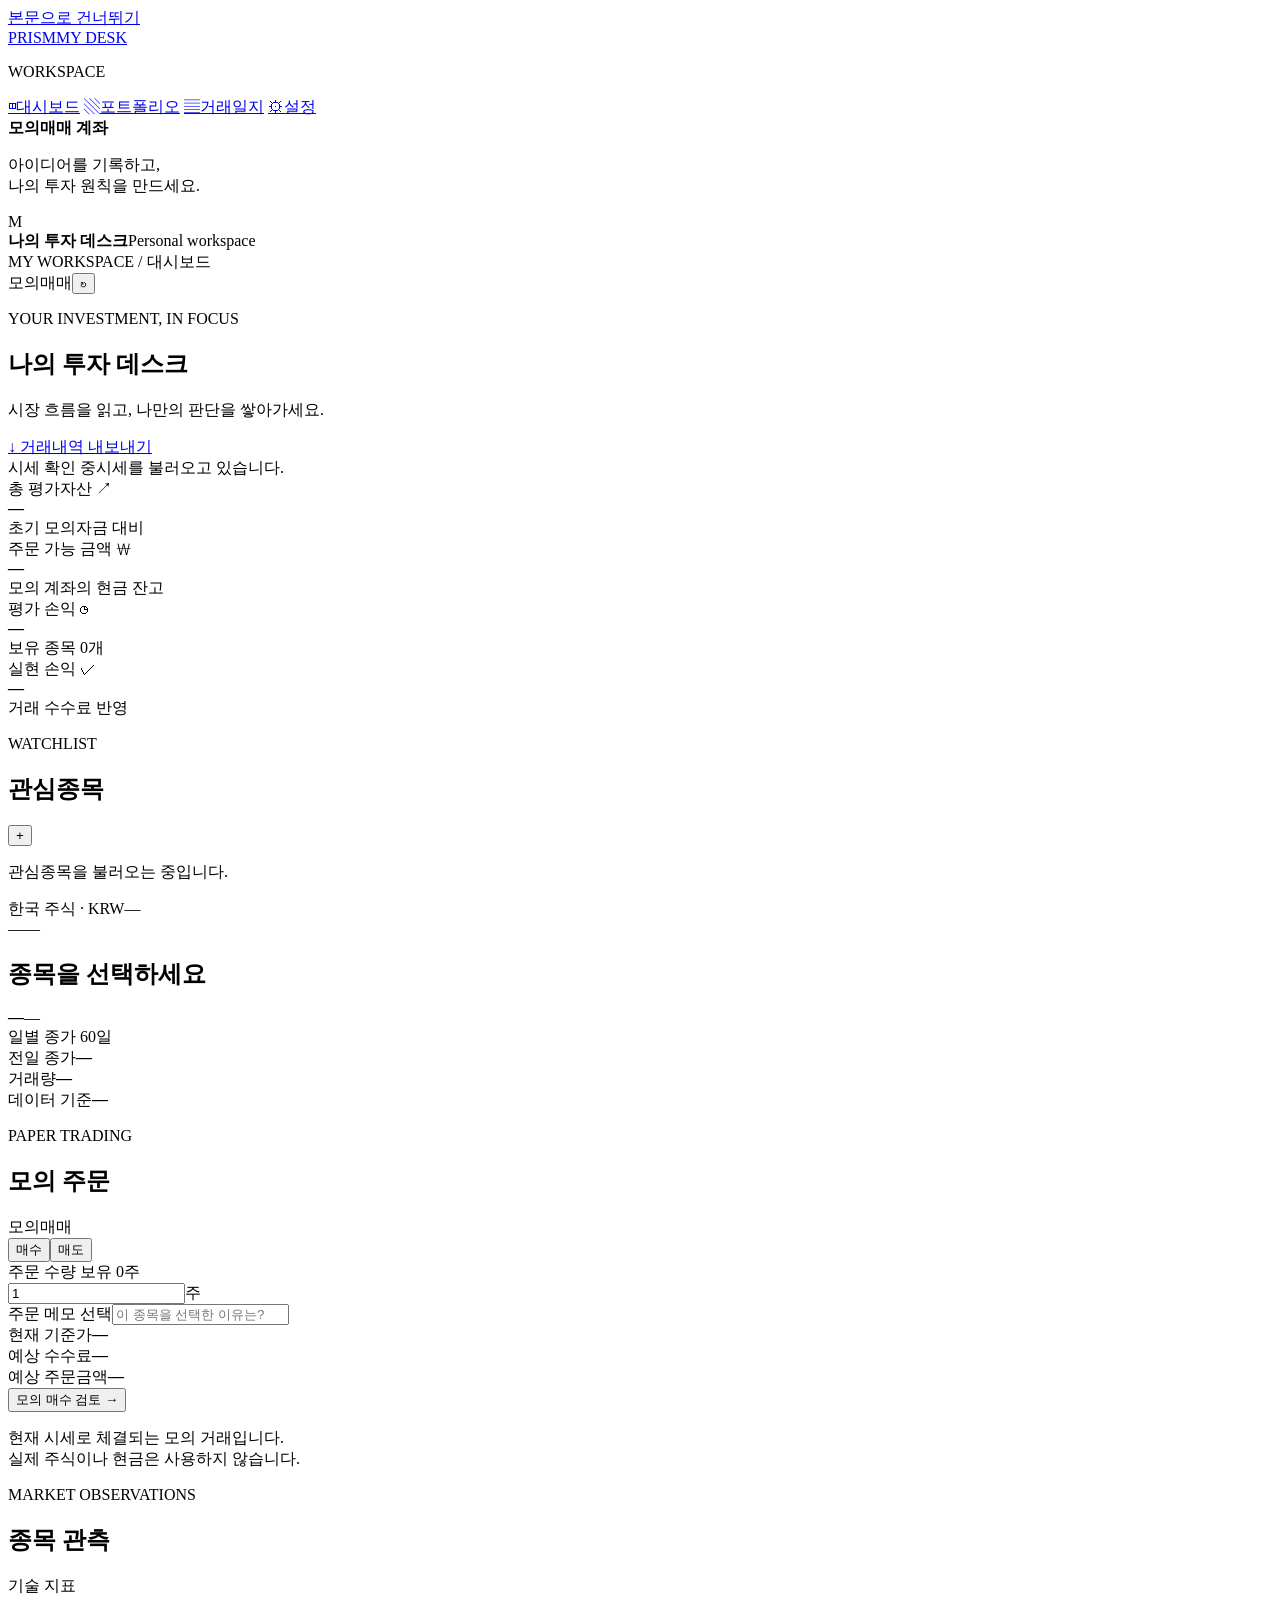
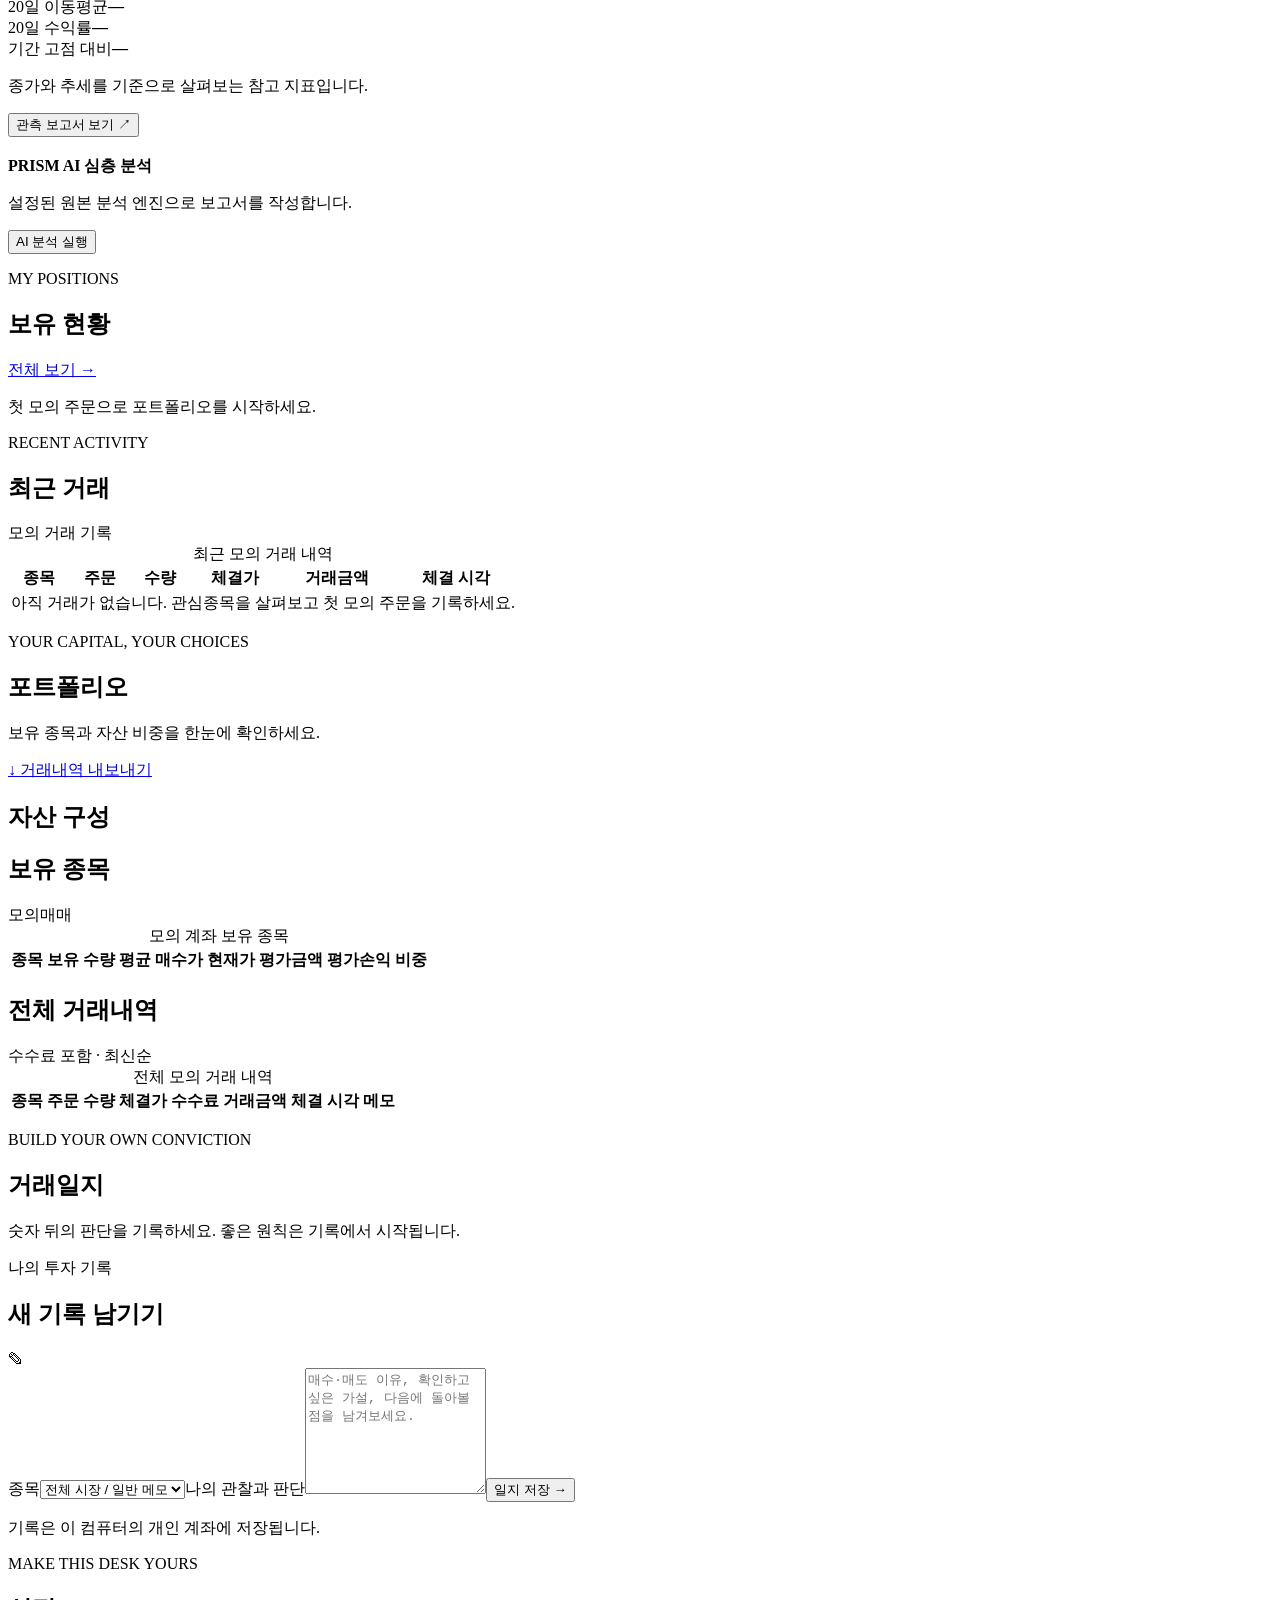
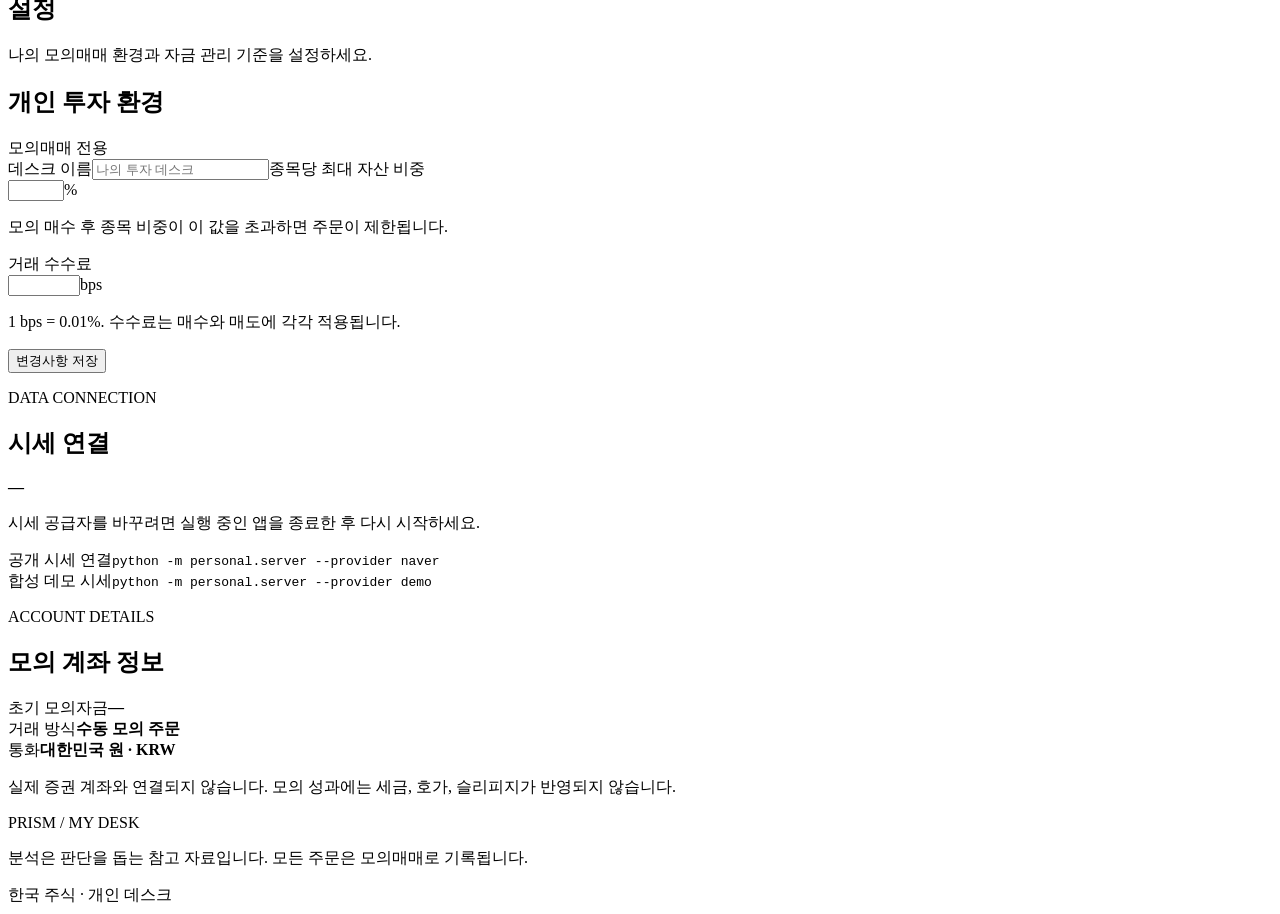
==== personal/static/index.html @ 1a034674 "feat: add personal Korean stock paper-trading desk" ====
<!doctype html>
<html lang="ko">
<head>
  <meta charset="utf-8">
  <meta name="viewport" content="width=device-width, initial-scale=1">
  <meta name="color-scheme" content="light">
  <meta name="theme-color" content="#171a31">
  <title>PRISM · 나의 투자 데스크</title>
  <link rel="stylesheet" href="/static/app.css">
  <script src="/static/app.js" defer></script>
</head>
<body>
  <a class="skip-link" href="#main">본문으로 건너뛰기</a>
  <aside class="sidebar">
    <a class="brand" href="#dashboard" aria-label="PRISM 나의 투자 데스크 홈">
      <span class="brand-mark" aria-hidden="true"><i></i><i></i><i></i></span>
      <span>PRISM<span class="brand-sub">MY DESK</span></span>
    </a>
    <p class="sidebar-label">WORKSPACE</p>
    <nav aria-label="주요 메뉴">
      <a class="nav-link active" href="#dashboard" data-view="dashboard"><span class="nav-icon" aria-hidden="true">◫</span>대시보드</a>
      <a class="nav-link" href="#portfolio" data-view="portfolio"><span class="nav-icon" aria-hidden="true">▧</span>포트폴리오</a>
      <a class="nav-link" href="#journal" data-view="journal"><span class="nav-icon" aria-hidden="true">▤</span>거래일지</a>
      <a class="nav-link" href="#settings" data-view="settings"><span class="nav-icon" aria-hidden="true">⚙</span>설정</a>
    </nav>
    <div class="sidebar-note"><span class="status-dot"></span><strong>모의매매 계좌</strong><p>아이디어를 기록하고,<br>나의 투자 원칙을 만드세요.</p></div>
    <div class="sidebar-footer"><span class="avatar" id="sidebar-avatar">M</span><div><strong id="sidebar-name">나의 투자 데스크</strong><span>Personal workspace</span></div></div>
  </aside>

  <main id="main" tabindex="-1">
    <header class="topbar"><div class="breadcrumb">MY WORKSPACE <span>/</span> <span id="view-label">대시보드</span></div><div class="topbar-right"><span class="paper-badge"><span class="status-dot"></span>모의매매</span><span id="today" class="today"></span><button class="icon-button" id="refresh-button" title="시세와 계좌 새로고침" aria-label="시세와 계좌 새로고침">↻</button></div></header>
    <div class="page-body">
      <div id="global-alert" class="alert hidden" role="alert"></div>
      <section id="view-dashboard" class="view">
        <div class="page-heading"><div><p class="eyebrow">YOUR INVESTMENT, IN FOCUS</p><h1 id="welcome">나의 투자 데스크</h1><p class="subtitle">시장 흐름을 읽고, 나만의 판단을 쌓아가세요.</p></div><a class="button secondary export-link" href="/api/export.csv"><span aria-hidden="true">↓</span> 거래내역 내보내기</a></div>
        <div class="source-banner"><div><span class="source-tag" id="source-tag">시세 확인 중</span><span id="source-description">시세를 불러오고 있습니다.</span></div><span id="last-updated"></span></div>
        <div class="stats-grid" id="stats-grid" aria-label="모의 계좌 현황">
          <article class="stat-card"><div class="stat-label">총 평가자산 <span aria-hidden="true">↗</span></div><strong id="stat-equity">—</strong><div class="stat-foot" id="stat-return">초기 모의자금 대비</div></article>
          <article class="stat-card"><div class="stat-label">주문 가능 금액 <span aria-hidden="true">₩</span></div><strong id="stat-cash">—</strong><div class="stat-foot">모의 계좌의 현금 잔고</div></article>
          <article class="stat-card"><div class="stat-label">평가 손익 <span aria-hidden="true">◷</span></div><strong id="stat-unrealized">—</strong><div class="stat-foot" id="stat-position-count">보유 종목 0개</div></article>
          <article class="stat-card"><div class="stat-label">실현 손익 <span aria-hidden="true">✓</span></div><strong id="stat-realized">—</strong><div class="stat-foot">거래 수수료 반영</div></article>
        </div>
        <div class="dashboard-grid">
          <section class="panel market-panel"><div class="panel-heading"><div><p class="eyebrow small">WATCHLIST</p><h2>관심종목</h2></div><button class="round-button" id="add-watch-button" aria-label="관심종목 추가">+</button></div><div id="watchlist" class="watchlist" aria-label="관심종목 목록"><p class="empty-text">관심종목을 불러오는 중입니다.</p></div><div class="panel-bottom"><span>한국 주식 · KRW</span><span id="watch-count">—</span></div></section>
          <section class="panel chart-panel"><div class="stock-heading"><div><div class="stock-meta"><span id="selected-symbol">—</span><span class="mini-badge" id="quote-source">—</span></div><h2 id="selected-name">종목을 선택하세요</h2><div class="stock-price"><strong id="selected-price">—</strong><span id="selected-change">—</span></div></div><div class="chart-period" aria-label="차트 기간">일별 종가 <span>60일</span></div></div><div class="chart-area" id="chart-area" aria-label="선택 종목의 일별 종가 차트"></div><div class="quote-facts"><div><span>전일 종가</span><strong id="quote-previous">—</strong></div><div><span>거래량</span><strong id="quote-volume">—</strong></div><div><span>데이터 기준</span><strong id="quote-time">—</strong></div></div></section>
          <section class="panel order-panel"><div class="panel-heading"><div><p class="eyebrow small">PAPER TRADING</p><h2>모의 주문</h2></div><span class="mini-badge purple">모의매매</span></div><div class="segmented" role="group" aria-label="모의 주문 종류"><button class="selected" type="button" data-side="buy" aria-pressed="true">매수</button><button type="button" data-side="sell" aria-pressed="false">매도</button></div><form id="order-form"><label class="field-label" for="order-quantity">주문 수량 <span id="held-quantity">보유 0주</span></label><div class="quantity-input"><input type="number" id="order-quantity" name="quantity" min="1" step="1" value="1" required inputmode="numeric"><span>주</span></div><label class="field-label" for="order-note">주문 메모 <span>선택</span></label><input class="text-input" type="text" id="order-note" maxlength="1000" placeholder="이 종목을 선택한 이유는?" autocomplete="off"><div class="order-estimate"><div><span>현재 기준가</span><strong id="order-price">—</strong></div><div><span>예상 수수료</span><strong id="order-fee">—</strong></div><div class="estimate-total"><span id="order-total-label">예상 주문금액</span><strong id="order-total">—</strong></div></div><button class="button primary wide" type="submit" id="order-button">모의 매수 검토 <span aria-hidden="true">→</span></button><p class="order-help" id="order-help">현재 시세로 체결되는 모의 거래입니다.<br>실제 주식이나 현금은 사용하지 않습니다.</p></form></section>
          <section class="panel insight-panel"><div class="panel-heading"><div><p class="eyebrow small">MARKET OBSERVATIONS</p><h2>종목 관측</h2></div><span class="text-tag">기술 지표</span></div><div class="metrics-grid" id="metrics-grid"><div><span>20일 이동평균</span><strong>—</strong></div><div><span>20일 수익률</span><strong>—</strong></div><div><span>기간 고점 대비</span><strong>—</strong></div></div><div class="insight-bottom"><p>종가와 추세를 기준으로 살펴보는 참고 지표입니다.</p><button class="text-button" id="analyze-button">관측 보고서 보기 <span aria-hidden="true">↗</span></button></div><div id="report-area" class="report-area hidden"><h3 id="report-title"></h3><p id="report-kind" class="muted"></p><div id="report-body" class="report-body"></div></div><div class="upstream-section hidden" id="upstream-section"><div><strong>PRISM AI 심층 분석</strong><p>설정된 원본 분석 엔진으로 보고서를 작성합니다.</p></div><button class="button secondary" id="prism-analysis-button">AI 분석 실행</button><p id="job-status" aria-live="polite"></p></div></section>
          <section class="panel mini-portfolio"><div class="panel-heading"><div><p class="eyebrow small">MY POSITIONS</p><h2>보유 현황</h2></div><a class="text-button" href="#portfolio">전체 보기 <span aria-hidden="true">→</span></a></div><div id="mini-positions" class="mini-positions"><p class="empty-text">첫 모의 주문으로 포트폴리오를 시작하세요.</p></div></section>
        </div>
        <section class="panel recent-panel"><div class="panel-heading"><div><p class="eyebrow small">RECENT ACTIVITY</p><h2>최근 거래</h2></div><span class="muted" id="recent-count">모의 거래 기록</span></div><div class="table-scroll"><table><caption class="sr-only">최근 모의 거래 내역</caption><thead><tr><th>종목</th><th>주문</th><th class="number">수량</th><th class="number">체결가</th><th class="number">거래금액</th><th>체결 시각</th></tr></thead><tbody id="recent-orders"><tr><td colspan="6" class="empty-cell">아직 거래가 없습니다. 관심종목을 살펴보고 첫 모의 주문을 기록하세요.</td></tr></tbody></table></div></section>
      </section>

      <section id="view-portfolio" class="view hidden"><div class="page-heading"><div><p class="eyebrow">YOUR CAPITAL, YOUR CHOICES</p><h1>포트폴리오</h1><p class="subtitle">보유 종목과 자산 비중을 한눈에 확인하세요.</p></div><a class="button secondary export-link" href="/api/export.csv">↓ 거래내역 내보내기</a></div><div class="portfolio-overview"><section class="panel allocation-panel"><h2>자산 구성</h2><div id="allocation-chart"></div><div class="allocation-legend" id="allocation-legend"></div></section><section class="panel holdings-panel"><div class="panel-heading"><h2>보유 종목</h2><span class="mini-badge purple">모의매매</span></div><div class="table-scroll"><table><caption class="sr-only">모의 계좌 보유 종목</caption><thead><tr><th>종목</th><th class="number">보유 수량</th><th class="number">평균 매수가</th><th class="number">현재가</th><th class="number">평가금액</th><th class="number">평가손익</th><th class="number">비중</th></tr></thead><tbody id="positions-table"></tbody></table></div></section></div><section class="panel"><div class="panel-heading"><h2>전체 거래내역</h2><span class="muted">수수료 포함 · 최신순</span></div><div class="table-scroll"><table><caption class="sr-only">전체 모의 거래 내역</caption><thead><tr><th>종목</th><th>주문</th><th class="number">수량</th><th class="number">체결가</th><th class="number">수수료</th><th class="number">거래금액</th><th>체결 시각</th><th>메모</th></tr></thead><tbody id="orders-table"></tbody></table></div></section></section>

      <section id="view-journal" class="view hidden"><div class="page-heading"><div><p class="eyebrow">BUILD YOUR OWN CONVICTION</p><h1>거래일지</h1><p class="subtitle">숫자 뒤의 판단을 기록하세요. 좋은 원칙은 기록에서 시작됩니다.</p></div><span class="mini-badge purple">나의 투자 기록</span></div><div class="journal-layout"><section class="panel journal-compose"><div class="panel-heading"><h2>새 기록 남기기</h2><span aria-hidden="true">✎</span></div><form id="journal-form"><label class="field-label" for="journal-symbol">종목</label><select class="text-input" id="journal-symbol"><option value="">전체 시장 / 일반 메모</option></select><label class="field-label" for="journal-text">나의 관찰과 판단</label><textarea class="text-input" id="journal-text" rows="8" maxlength="5000" placeholder="매수·매도 이유, 확인하고 싶은 가설, 다음에 돌아볼 점을 남겨보세요." required></textarea><button class="button primary wide" type="submit">일지 저장 <span aria-hidden="true">→</span></button></form><p class="muted">기록은 이 컴퓨터의 개인 계좌에 저장됩니다.</p></section><div id="journal-list" class="journal-list"></div></div></section>

      <section id="view-settings" class="view hidden"><div class="page-heading"><div><p class="eyebrow">MAKE THIS DESK YOURS</p><h1>설정</h1><p class="subtitle">나의 모의매매 환경과 자금 관리 기준을 설정하세요.</p></div></div><div class="settings-layout"><section class="panel settings-panel"><div class="panel-heading"><h2>개인 투자 환경</h2><span class="mini-badge purple">모의매매 전용</span></div><form id="settings-form"><label class="field-label" for="settings-name">데스크 이름</label><input class="text-input" id="settings-name" maxlength="60" required placeholder="나의 투자 데스크"><label class="field-label" for="settings-limit">종목당 최대 자산 비중</label><div class="quantity-input"><input id="settings-limit" type="number" min="1" max="100" step="1" required><span>%</span></div><p class="field-help">모의 매수 후 종목 비중이 이 값을 초과하면 주문이 제한됩니다.</p><label class="field-label" for="settings-fee">거래 수수료</label><div class="quantity-input"><input id="settings-fee" type="number" min="0" max="100" step="0.1" required><span>bps</span></div><p class="field-help">1 bps = 0.01%. 수수료는 매수와 매도에 각각 적용됩니다.</p><button class="button primary" type="submit">변경사항 저장</button></form></section><div class="settings-side"><section class="panel"><p class="eyebrow small">DATA CONNECTION</p><h2>시세 연결</h2><div class="connection-status"><span class="status-dot"></span><strong id="settings-provider">—</strong></div><p id="provider-help" class="muted"></p><p class="field-help">시세 공급자를 바꾸려면 실행 중인 앱을 종료한 후 다시 시작하세요.</p><div class="command-card"><span>공개 시세 연결</span><code>python -m personal.server --provider naver</code></div><div class="command-card"><span>합성 데모 시세</span><code>python -m personal.server --provider demo</code></div></section><section class="panel"><p class="eyebrow small">ACCOUNT DETAILS</p><h2>모의 계좌 정보</h2><div class="account-details"><div><span>초기 모의자금</span><strong id="settings-initial">—</strong></div><div><span>거래 방식</span><strong>수동 모의 주문</strong></div><div><span>통화</span><strong>대한민국 원 · KRW</strong></div></div><p class="field-help">실제 증권 계좌와 연결되지 않습니다. 모의 성과에는 세금, 호가, 슬리피지가 반영되지 않습니다.</p></section></div></div></section>
      <footer class="page-footer"><span>PRISM / MY DESK</span><p>분석은 판단을 돕는 참고 자료입니다. 모든 주문은 모의매매로 기록됩니다.</p><span>한국 주식 · 개인 데스크</span></footer>
    </div>
  </main>

  <dialog id="search-dialog" class="modal"><div class="modal-heading"><div><p class="eyebrow small">FIND YOUR NEXT IDEA</p><h2>관심종목 추가</h2></div><button class="icon-button" type="button" data-close="search-dialog" aria-label="검색 닫기">×</button></div><form id="search-form"><label class="sr-only" for="stock-search">종목명 또는 6자리 코드</label><div class="search-input-row"><input class="text-input" id="stock-search" placeholder="종목명 또는 6자리 코드" autocomplete="off"><button class="button primary" type="submit">검색</button></div></form><div id="search-results" class="search-results" aria-live="polite"><p class="empty-text">삼성전자, SK하이닉스처럼 종목명을 입력하세요.</p></div><div class="modal-footer muted">한국 거래소 상장 종목을 검색합니다.</div></dialog>
  <dialog id="order-dialog" class="modal"><div class="modal-heading"><div><p class="eyebrow small">REVIEW YOUR DECISION</p><h2>모의 주문 확인</h2></div><button class="icon-button" type="button" data-close="order-dialog" aria-label="주문 검토 닫기">×</button></div><div class="confirmation-stock"><span class="mini-badge purple">모의매매</span><h3 id="confirm-stock"></h3><p id="confirm-side"></p></div><div class="confirmation-details" id="confirmation-details"></div><p class="field-help">최종 체결가는 서버가 확인한 시세로 결정됩니다. 실제 주식이나 현금은 사용하지 않습니다.</p><div id="confirm-error" class="alert hidden" role="alert"></div><div class="modal-actions"><button class="button secondary" type="button" data-close="order-dialog">돌아가기</button><button class="button primary" type="button" id="confirm-order-button">모의 주문 확정</button></div></dialog>
  <div id="toast" class="toast hidden" role="status" aria-live="polite"></div>
</body>
</html>
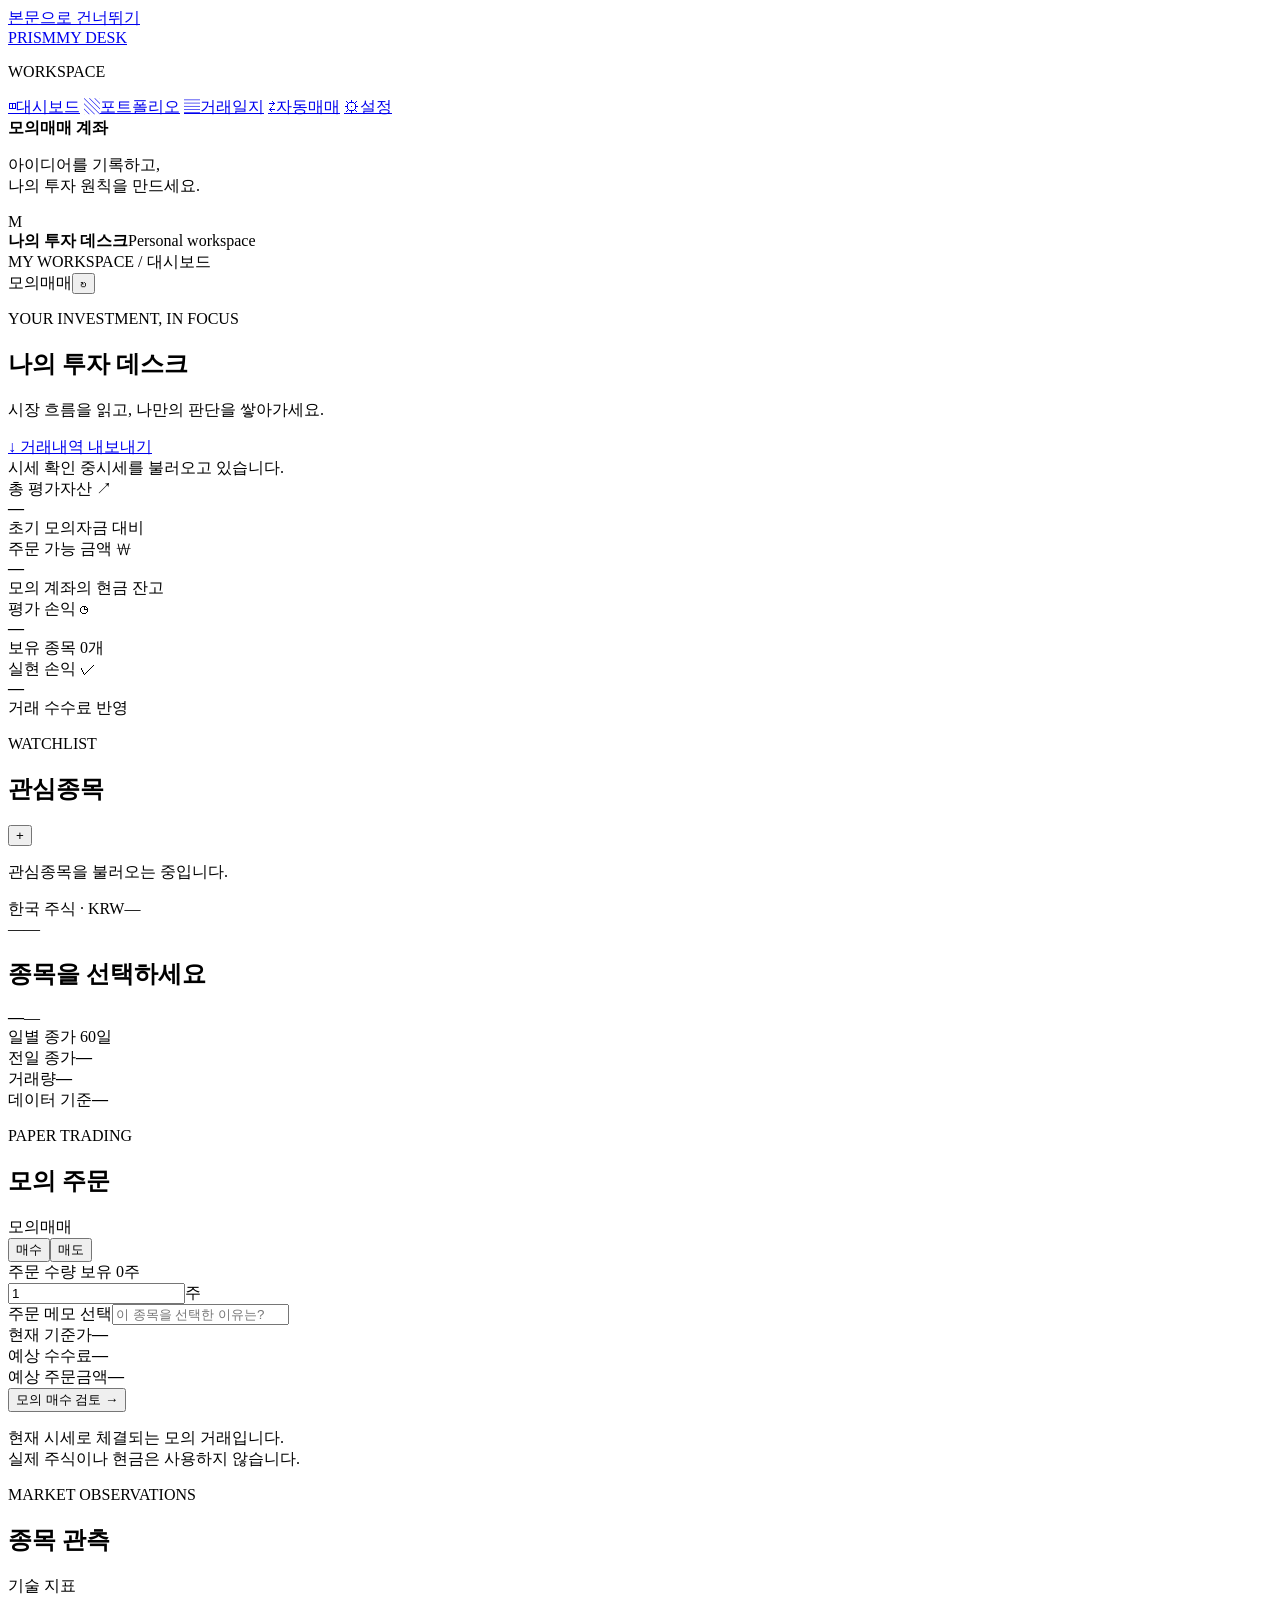
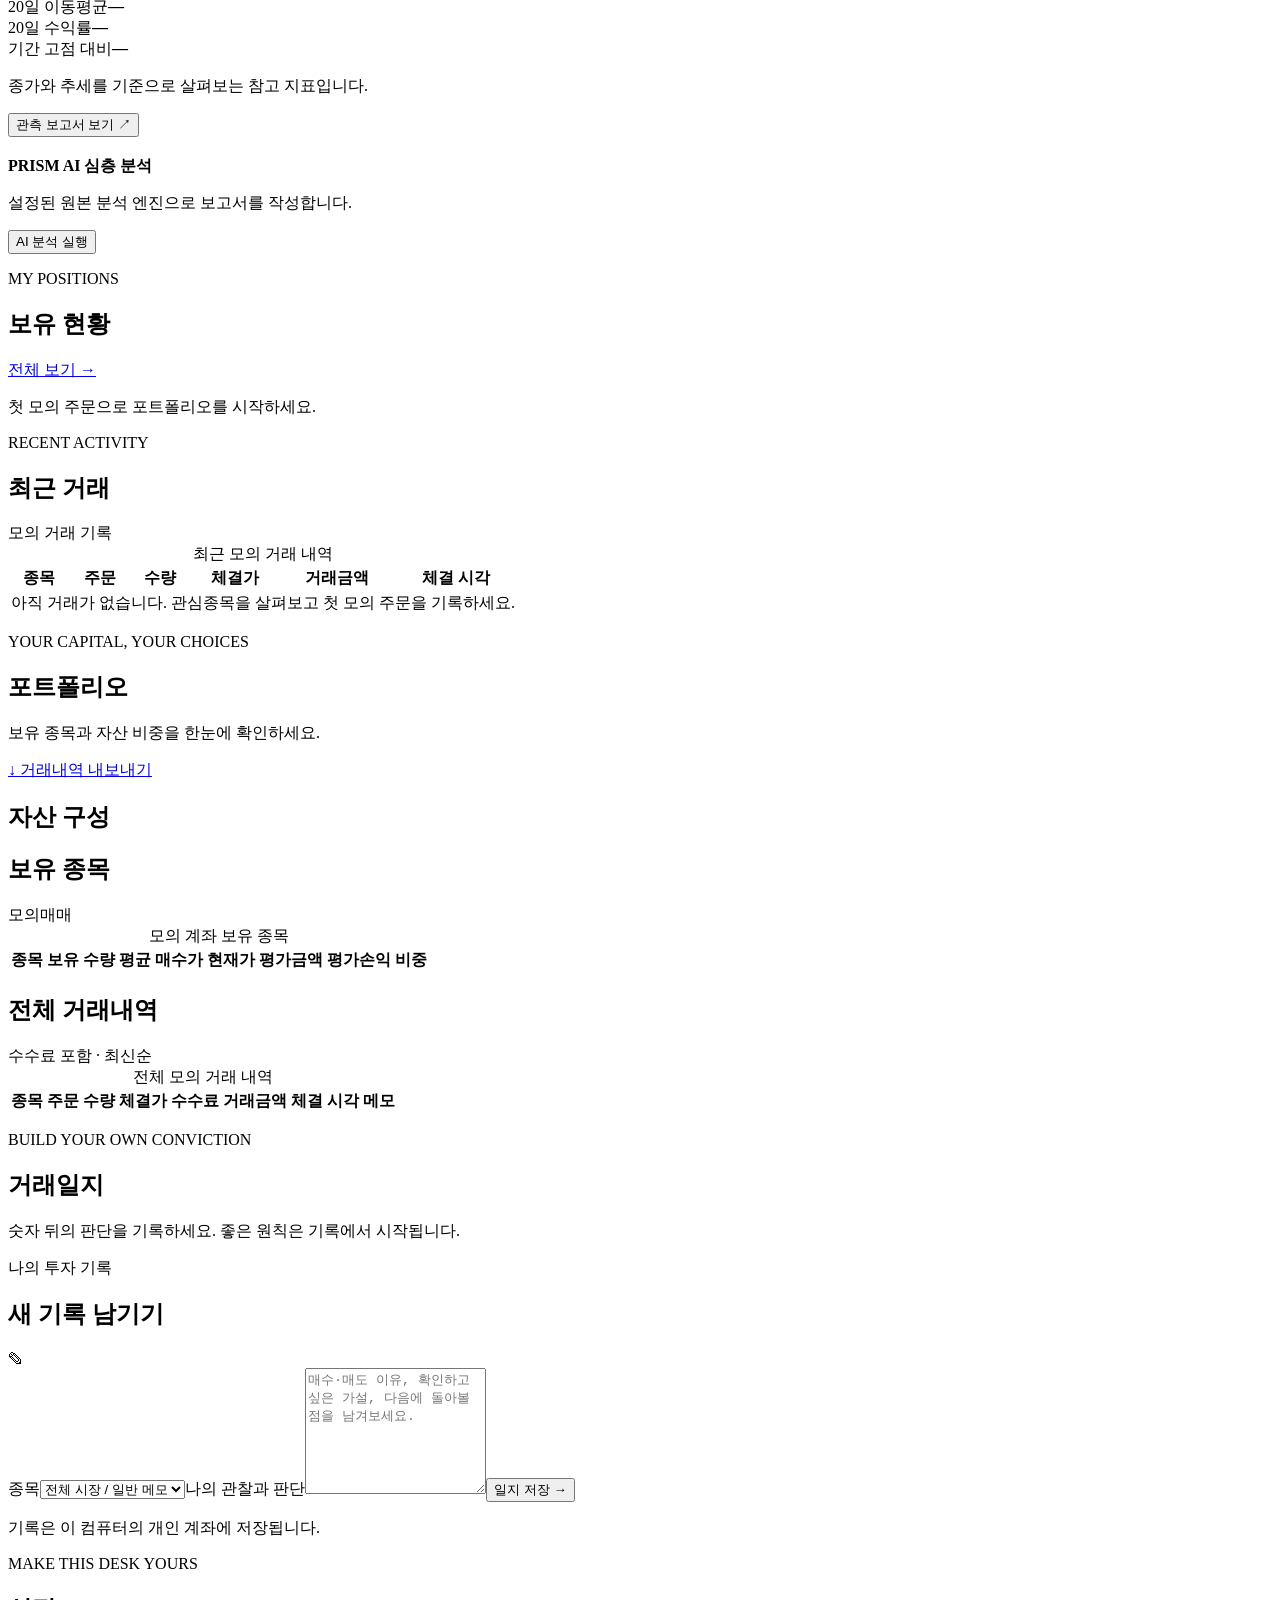
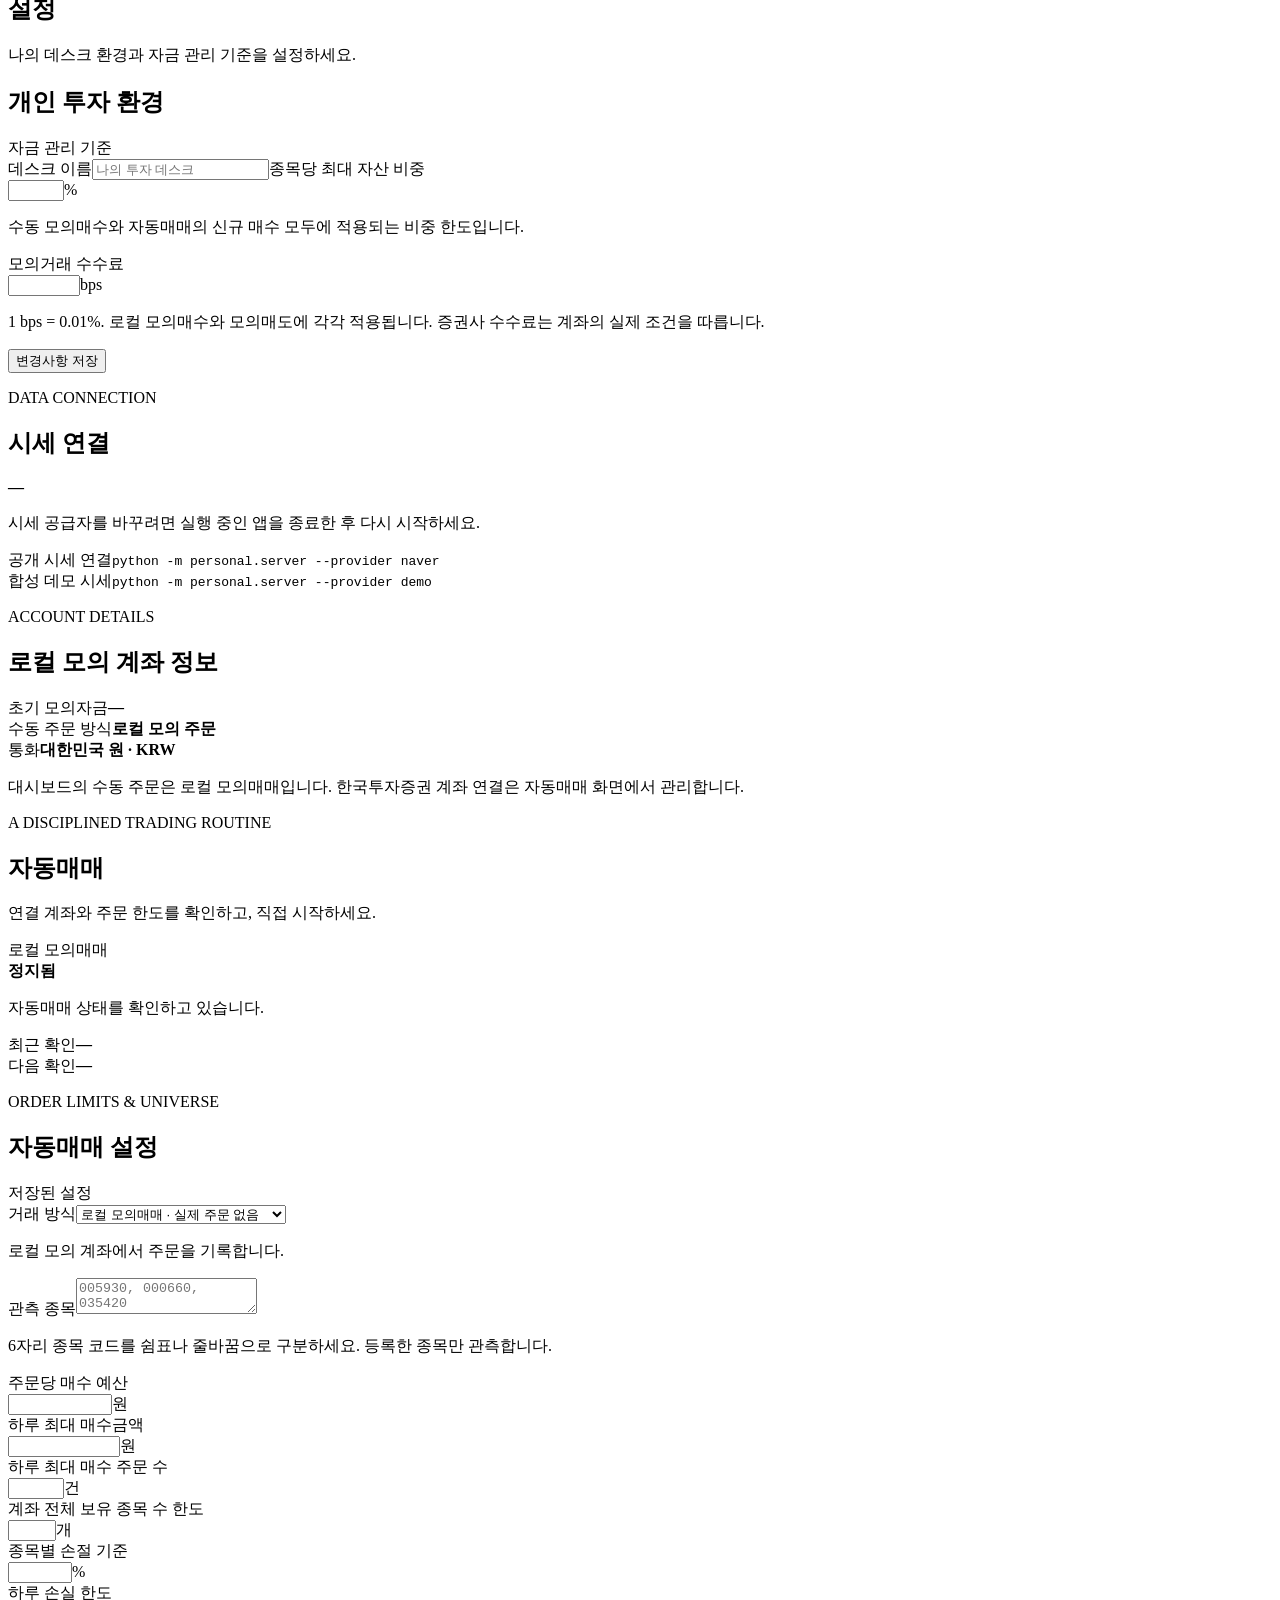
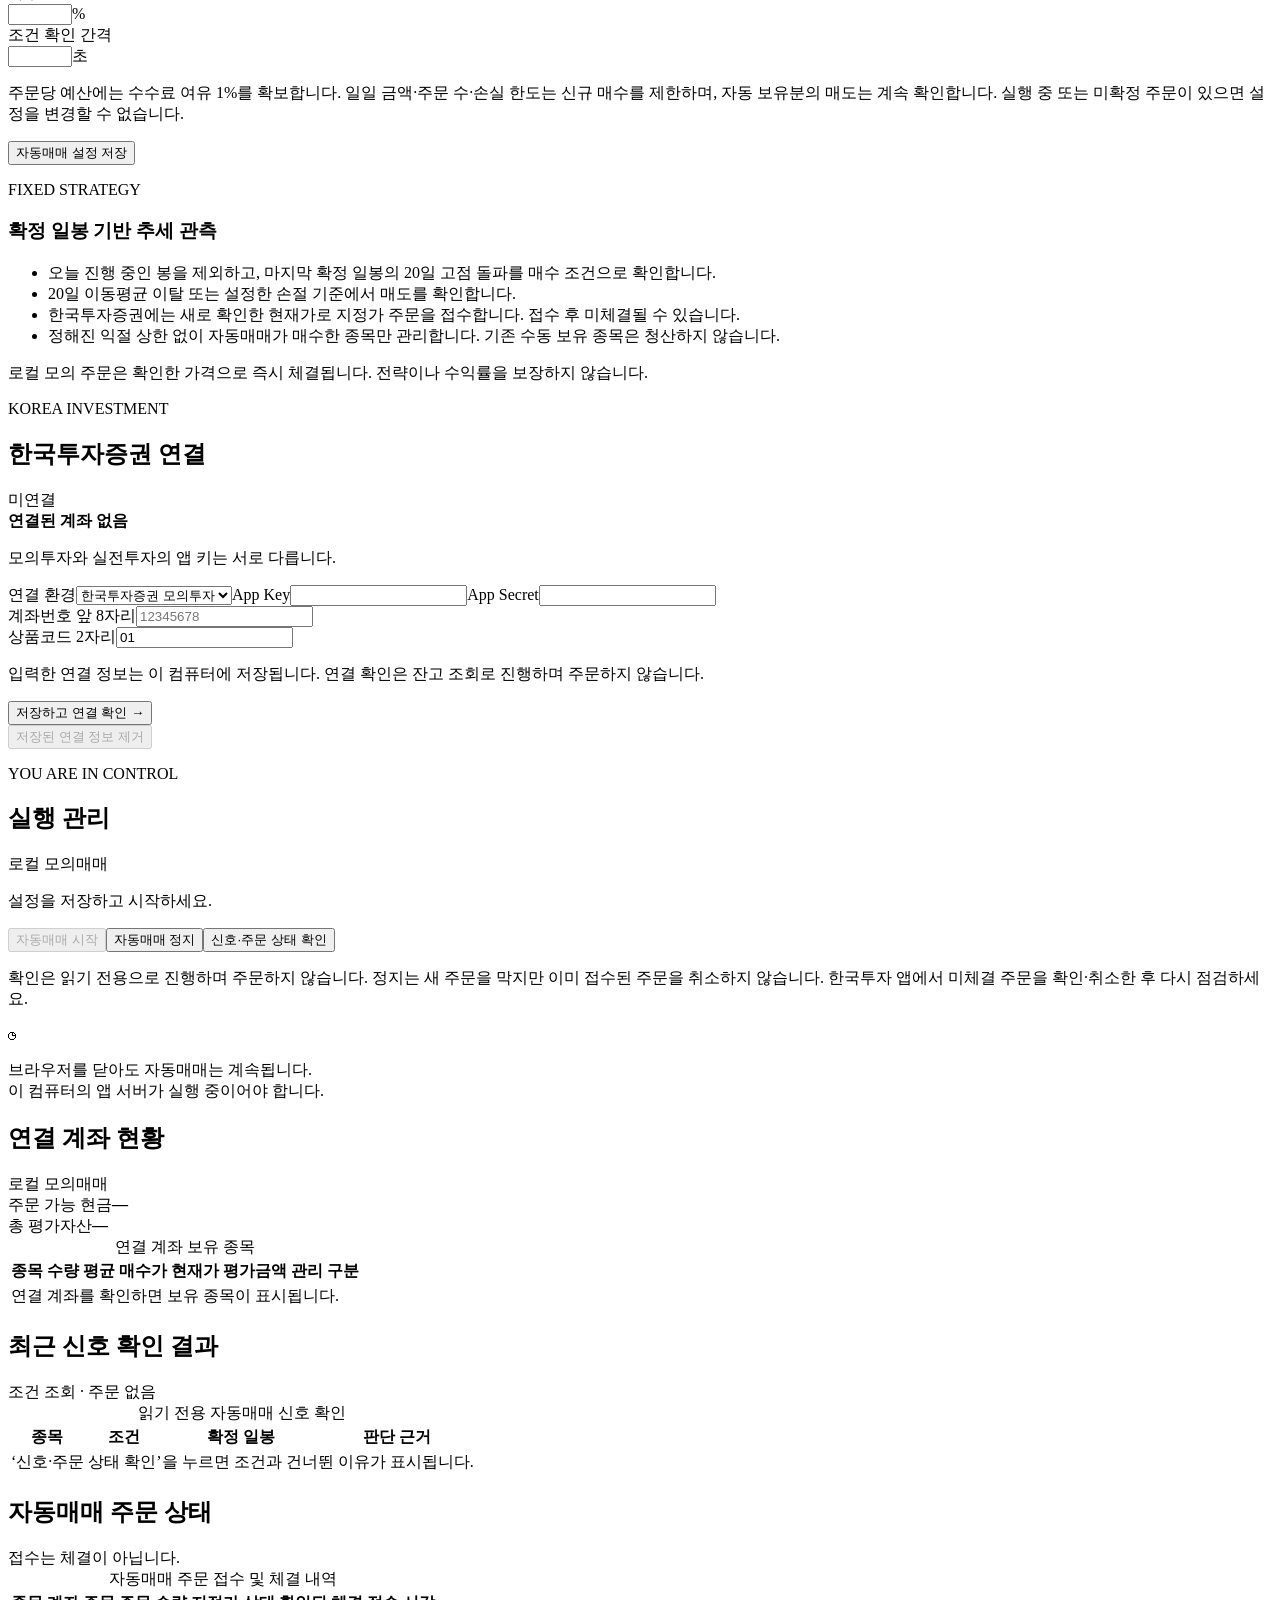
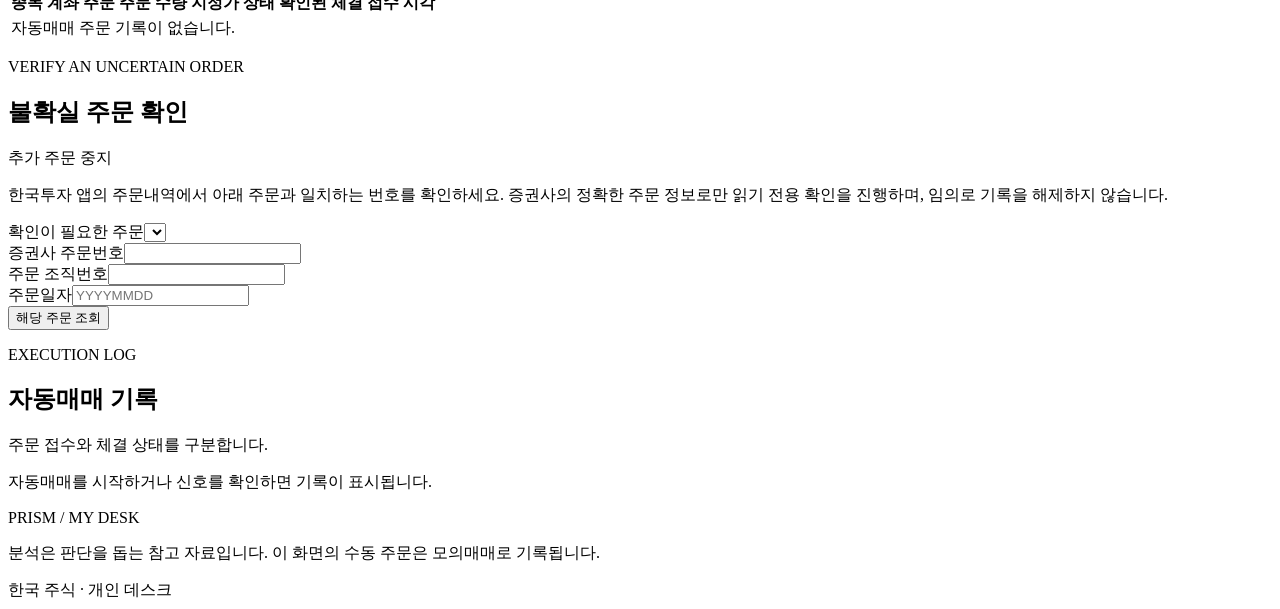
==== commit f6361b2a: "feat: add guarded KIS and paper automation to personal desk" ====
--- a/personal/static/index.html
+++ b/personal/static/index.html
@@ -21,6 +21,7 @@
       <a class="nav-link active" href="#dashboard" data-view="dashboard"><span class="nav-icon" aria-hidden="true">◫</span>대시보드</a>
       <a class="nav-link" href="#portfolio" data-view="portfolio"><span class="nav-icon" aria-hidden="true">▧</span>포트폴리오</a>
       <a class="nav-link" href="#journal" data-view="journal"><span class="nav-icon" aria-hidden="true">▤</span>거래일지</a>
+      <a class="nav-link" href="#autotrade" data-view="autotrade"><span class="nav-icon" aria-hidden="true">⇄</span>자동매매</a>
       <a class="nav-link" href="#settings" data-view="settings"><span class="nav-icon" aria-hidden="true">⚙</span>설정</a>
     </nav>
     <div class="sidebar-note"><span class="status-dot"></span><strong>모의매매 계좌</strong><p>아이디어를 기록하고,<br>나의 투자 원칙을 만드세요.</p></div>
@@ -28,7 +29,7 @@
   </aside>
 
   <main id="main" tabindex="-1">
-    <header class="topbar"><div class="breadcrumb">MY WORKSPACE <span>/</span> <span id="view-label">대시보드</span></div><div class="topbar-right"><span class="paper-badge"><span class="status-dot"></span>모의매매</span><span id="today" class="today"></span><button class="icon-button" id="refresh-button" title="시세와 계좌 새로고침" aria-label="시세와 계좌 새로고침">↻</button></div></header>
+    <header class="topbar"><div class="breadcrumb">MY WORKSPACE <span>/</span> <span id="view-label">대시보드</span></div><div class="topbar-right"><span class="paper-badge" id="header-mode"><span class="status-dot"></span>모의매매</span><span id="today" class="today"></span><button class="icon-button" id="refresh-button" title="시세와 계좌 새로고침" aria-label="시세와 계좌 새로고침">↻</button></div></header>
     <div class="page-body">
       <div id="global-alert" class="alert hidden" role="alert"></div>
       <section id="view-dashboard" class="view">
@@ -54,13 +55,49 @@
 
       <section id="view-journal" class="view hidden"><div class="page-heading"><div><p class="eyebrow">BUILD YOUR OWN CONVICTION</p><h1>거래일지</h1><p class="subtitle">숫자 뒤의 판단을 기록하세요. 좋은 원칙은 기록에서 시작됩니다.</p></div><span class="mini-badge purple">나의 투자 기록</span></div><div class="journal-layout"><section class="panel journal-compose"><div class="panel-heading"><h2>새 기록 남기기</h2><span aria-hidden="true">✎</span></div><form id="journal-form"><label class="field-label" for="journal-symbol">종목</label><select class="text-input" id="journal-symbol"><option value="">전체 시장 / 일반 메모</option></select><label class="field-label" for="journal-text">나의 관찰과 판단</label><textarea class="text-input" id="journal-text" rows="8" maxlength="5000" placeholder="매수·매도 이유, 확인하고 싶은 가설, 다음에 돌아볼 점을 남겨보세요." required></textarea><button class="button primary wide" type="submit">일지 저장 <span aria-hidden="true">→</span></button></form><p class="muted">기록은 이 컴퓨터의 개인 계좌에 저장됩니다.</p></section><div id="journal-list" class="journal-list"></div></div></section>
 
-      <section id="view-settings" class="view hidden"><div class="page-heading"><div><p class="eyebrow">MAKE THIS DESK YOURS</p><h1>설정</h1><p class="subtitle">나의 모의매매 환경과 자금 관리 기준을 설정하세요.</p></div></div><div class="settings-layout"><section class="panel settings-panel"><div class="panel-heading"><h2>개인 투자 환경</h2><span class="mini-badge purple">모의매매 전용</span></div><form id="settings-form"><label class="field-label" for="settings-name">데스크 이름</label><input class="text-input" id="settings-name" maxlength="60" required placeholder="나의 투자 데스크"><label class="field-label" for="settings-limit">종목당 최대 자산 비중</label><div class="quantity-input"><input id="settings-limit" type="number" min="1" max="100" step="1" required><span>%</span></div><p class="field-help">모의 매수 후 종목 비중이 이 값을 초과하면 주문이 제한됩니다.</p><label class="field-label" for="settings-fee">거래 수수료</label><div class="quantity-input"><input id="settings-fee" type="number" min="0" max="100" step="0.1" required><span>bps</span></div><p class="field-help">1 bps = 0.01%. 수수료는 매수와 매도에 각각 적용됩니다.</p><button class="button primary" type="submit">변경사항 저장</button></form></section><div class="settings-side"><section class="panel"><p class="eyebrow small">DATA CONNECTION</p><h2>시세 연결</h2><div class="connection-status"><span class="status-dot"></span><strong id="settings-provider">—</strong></div><p id="provider-help" class="muted"></p><p class="field-help">시세 공급자를 바꾸려면 실행 중인 앱을 종료한 후 다시 시작하세요.</p><div class="command-card"><span>공개 시세 연결</span><code>python -m personal.server --provider naver</code></div><div class="command-card"><span>합성 데모 시세</span><code>python -m personal.server --provider demo</code></div></section><section class="panel"><p class="eyebrow small">ACCOUNT DETAILS</p><h2>모의 계좌 정보</h2><div class="account-details"><div><span>초기 모의자금</span><strong id="settings-initial">—</strong></div><div><span>거래 방식</span><strong>수동 모의 주문</strong></div><div><span>통화</span><strong>대한민국 원 · KRW</strong></div></div><p class="field-help">실제 증권 계좌와 연결되지 않습니다. 모의 성과에는 세금, 호가, 슬리피지가 반영되지 않습니다.</p></section></div></div></section>
-      <footer class="page-footer"><span>PRISM / MY DESK</span><p>분석은 판단을 돕는 참고 자료입니다. 모든 주문은 모의매매로 기록됩니다.</p><span>한국 주식 · 개인 데스크</span></footer>
+      <section id="view-settings" class="view hidden"><div class="page-heading"><div><p class="eyebrow">MAKE THIS DESK YOURS</p><h1>설정</h1><p class="subtitle">나의 데스크 환경과 자금 관리 기준을 설정하세요.</p></div></div><div class="settings-layout"><section class="panel settings-panel"><div class="panel-heading"><h2>개인 투자 환경</h2><span class="mini-badge purple">자금 관리 기준</span></div><form id="settings-form"><label class="field-label" for="settings-name">데스크 이름</label><input class="text-input" id="settings-name" maxlength="60" required placeholder="나의 투자 데스크"><label class="field-label" for="settings-limit">종목당 최대 자산 비중</label><div class="quantity-input"><input id="settings-limit" type="number" min="1" max="100" step="1" required><span>%</span></div><p class="field-help">수동 모의매수와 자동매매의 신규 매수 모두에 적용되는 비중 한도입니다.</p><label class="field-label" for="settings-fee">모의거래 수수료</label><div class="quantity-input"><input id="settings-fee" type="number" min="0" max="100" step="0.1" required><span>bps</span></div><p class="field-help">1 bps = 0.01%. 로컬 모의매수와 모의매도에 각각 적용됩니다. 증권사 수수료는 계좌의 실제 조건을 따릅니다.</p><button class="button primary" type="submit">변경사항 저장</button></form></section><div class="settings-side"><section class="panel"><p class="eyebrow small">DATA CONNECTION</p><h2>시세 연결</h2><div class="connection-status"><span class="status-dot"></span><strong id="settings-provider">—</strong></div><p id="provider-help" class="muted"></p><p class="field-help">시세 공급자를 바꾸려면 실행 중인 앱을 종료한 후 다시 시작하세요.</p><div class="command-card"><span>공개 시세 연결</span><code>python -m personal.server --provider naver</code></div><div class="command-card"><span>합성 데모 시세</span><code>python -m personal.server --provider demo</code></div></section><section class="panel"><p class="eyebrow small">ACCOUNT DETAILS</p><h2>로컬 모의 계좌 정보</h2><div class="account-details"><div><span>초기 모의자금</span><strong id="settings-initial">—</strong></div><div><span>수동 주문 방식</span><strong>로컬 모의 주문</strong></div><div><span>통화</span><strong>대한민국 원 · KRW</strong></div></div><p class="field-help">대시보드의 수동 주문은 로컬 모의매매입니다. 한국투자증권 계좌 연결은 자동매매 화면에서 관리합니다.</p></section></div></div></section>
+      <section id="view-autotrade" class="view hidden">
+        <div class="page-heading"><div><p class="eyebrow">A DISCIPLINED TRADING ROUTINE</p><h1>자동매매</h1><p class="subtitle">연결 계좌와 주문 한도를 확인하고, 직접 시작하세요.</p></div><span class="mini-badge" id="auto-mode-heading">로컬 모의매매</span></div>
+        <div id="auto-alert" class="alert hidden" role="alert"></div>
+        <section class="panel auto-status-panel" aria-label="자동매매 실행 상태"><div class="auto-status-title"><span class="auto-status-dot" id="auto-status-dot"></span><div><strong id="auto-status-title">정지됨</strong><p id="auto-status-message">자동매매 상태를 확인하고 있습니다.</p></div></div><div class="auto-times"><div><span>최근 확인</span><strong id="auto-last-run">—</strong></div><div><span>다음 확인</span><strong id="auto-next-run">—</strong></div></div></section>
+        <div class="auto-layout">
+          <section class="panel auto-config-panel"><div class="panel-heading"><div><p class="eyebrow small">ORDER LIMITS & UNIVERSE</p><h2>자동매매 설정</h2></div><span class="muted" id="auto-config-saved">저장된 설정</span></div>
+            <form id="auto-config-form">
+              <label class="field-label" for="auto-mode">거래 방식</label><select class="text-input" id="auto-mode" name="mode"><option value="paper">로컬 모의매매 · 실제 주문 없음</option><option value="kis-paper">한국투자증권 모의투자 계좌</option><option value="kis-live">한국투자증권 실계좌 · 실제 주문</option></select><p class="field-help" id="auto-mode-help">로컬 모의 계좌에서 주문을 기록합니다.</p>
+              <label class="field-label" for="auto-symbols">관측 종목</label><textarea class="text-input" id="auto-symbols" name="symbols" rows="2" placeholder="005930, 000660, 035420" required></textarea><p class="field-help">6자리 종목 코드를 쉼표나 줄바꿈으로 구분하세요. 등록한 종목만 관측합니다.</p>
+              <div class="auto-fields-grid">
+                <div><label class="field-label" for="auto-budget">주문당 매수 예산</label><div class="quantity-input"><input id="auto-budget" name="order_budget" type="number" min="10000" max="100000000" step="1" required><span>원</span></div></div>
+                <div><label class="field-label" for="auto-daily-buy">하루 최대 매수금액</label><div class="quantity-input"><input id="auto-daily-buy" name="max_daily_buy" type="number" min="10000" max="1000000000" step="1" required><span>원</span></div></div>
+                <div><label class="field-label" for="auto-max-orders">하루 최대 매수 주문 수</label><div class="quantity-input"><input id="auto-max-orders" name="max_daily_orders" type="number" min="1" max="100" step="1" required><span>건</span></div></div>
+                <div><label class="field-label" for="auto-max-positions">계좌 전체 보유 종목 수 한도</label><div class="quantity-input"><input id="auto-max-positions" name="max_positions" type="number" min="1" max="20" step="1" required><span>개</span></div></div>
+                <div><label class="field-label" for="auto-stop-loss">종목별 손절 기준</label><div class="quantity-input"><input id="auto-stop-loss" name="stop_loss_pct" type="number" min="0.1" max="20" step="0.1" required><span>%</span></div></div>
+                <div><label class="field-label" for="auto-daily-loss">하루 손실 한도</label><div class="quantity-input"><input id="auto-daily-loss" name="daily_loss_pct" type="number" min="0.1" max="20" step="0.1" required><span>%</span></div></div>
+                <div><label class="field-label" for="auto-interval">조건 확인 간격</label><div class="quantity-input"><input id="auto-interval" name="interval_seconds" type="number" min="30" max="3600" step="1" required><span>초</span></div></div>
+              </div><p class="field-help">주문당 예산에는 수수료 여유 1%를 확보합니다. 일일 금액·주문 수·손실 한도는 신규 매수를 제한하며, 자동 보유분의 매도는 계속 확인합니다. 실행 중 또는 미확정 주문이 있으면 설정을 변경할 수 없습니다.</p><button class="button primary" type="submit" id="auto-save-button">자동매매 설정 저장</button>
+            </form>
+            <div class="strategy-note"><p class="eyebrow small">FIXED STRATEGY</p><h3>확정 일봉 기반 추세 관측</h3><ul><li>오늘 진행 중인 봉을 제외하고, 마지막 확정 일봉의 20일 고점 돌파를 매수 조건으로 확인합니다.</li><li>20일 이동평균 이탈 또는 설정한 손절 기준에서 매도를 확인합니다.</li><li>한국투자증권에는 새로 확인한 현재가로 지정가 주문을 접수합니다. 접수 후 미체결될 수 있습니다.</li><li>정해진 익절 상한 없이 자동매매가 매수한 종목만 관리합니다. 기존 수동 보유 종목은 청산하지 않습니다.</li></ul><p class="field-help">로컬 모의 주문은 확인한 가격으로 즉시 체결됩니다. 전략이나 수익률을 보장하지 않습니다.</p></div>
+          </section>
+          <div class="auto-side">
+            <section class="panel broker-panel"><div class="panel-heading"><div><p class="eyebrow small">KOREA INVESTMENT</p><h2>한국투자증권 연결</h2></div><span id="broker-connection-badge" class="mini-badge">미연결</span></div><div class="broker-connection-info"><strong id="broker-account">연결된 계좌 없음</strong><p id="broker-message" class="field-help">모의투자와 실전투자의 앱 키는 서로 다릅니다.</p></div>
+              <form id="broker-connect-form" autocomplete="off"><label class="field-label" for="broker-environment">연결 환경</label><select class="text-input" id="broker-environment"><option value="paper">한국투자증권 모의투자</option><option value="live">한국투자증권 실전투자</option></select><label class="field-label" for="broker-app-key">App Key</label><input class="text-input" id="broker-app-key" type="password" autocomplete="new-password" required><label class="field-label" for="broker-app-secret">App Secret</label><input class="text-input" id="broker-app-secret" type="password" autocomplete="new-password" required><div class="broker-account-fields"><div><label class="field-label" for="broker-account-no">계좌번호 앞 8자리</label><input class="text-input" id="broker-account-no" type="text" inputmode="numeric" maxlength="8" pattern="[0-9]{8}" placeholder="12345678" required></div><div><label class="field-label" for="broker-product-code">상품코드 2자리</label><input class="text-input" id="broker-product-code" type="text" inputmode="numeric" maxlength="2" pattern="[0-9]{2}" placeholder="01" value="01" required></div></div><p class="field-help">입력한 연결 정보는 이 컴퓨터에 저장됩니다. 연결 확인은 잔고 조회로 진행하며 주문하지 않습니다.</p><button class="button secondary wide" id="broker-connect-button" type="submit">저장하고 연결 확인 <span aria-hidden="true">→</span></button></form>
+              <div class="broker-actions"><button class="text-button" id="broker-disconnect-button" type="button" disabled>저장된 연결 정보 제거</button></div>
+            </section>
+            <section class="panel auto-controls-panel"><div class="panel-heading"><div><p class="eyebrow small">YOU ARE IN CONTROL</p><h2>실행 관리</h2></div><span class="mini-badge" id="auto-control-mode">로컬 모의매매</span></div><div class="auto-controls-content"><p id="auto-start-help" class="field-help">설정을 저장하고 시작하세요.</p><div class="auto-control-buttons"><button class="button primary" id="auto-start-button" type="button" disabled>자동매매 시작</button><button class="button danger hidden" id="auto-stop-button" type="button">자동매매 정지</button><button class="button secondary" id="auto-check-button" type="button">신호·주문 상태 확인</button></div><p class="field-help">확인은 읽기 전용으로 진행하며 주문하지 않습니다. 정지는 새 주문을 막지만 이미 접수된 주문을 취소하지 않습니다. 한국투자 앱에서 미체결 주문을 확인·취소한 후 다시 점검하세요.</p><div class="auto-runtime-note"><span aria-hidden="true">◷</span><p>브라우저를 닫아도 자동매매는 계속됩니다.<br>이 컴퓨터의 앱 서버가 실행 중이어야 합니다.</p></div></div></section>
+          </div>
+        </div>
+        <section class="panel auto-account-panel"><div class="panel-heading"><h2>연결 계좌 현황</h2><span class="mini-badge" id="auto-account-mode">로컬 모의매매</span></div><div class="auto-account-summary"><div><span>주문 가능 현금</span><strong id="auto-account-cash">—</strong></div><div><span>총 평가자산</span><strong id="auto-account-equity">—</strong></div></div><div class="table-scroll"><table><caption class="sr-only">연결 계좌 보유 종목</caption><thead><tr><th>종목</th><th class="number">수량</th><th class="number">평균 매수가</th><th class="number">현재가</th><th class="number">평가금액</th><th>관리 구분</th></tr></thead><tbody id="auto-account-positions"><tr><td colspan="6" class="empty-cell">연결 계좌를 확인하면 보유 종목이 표시됩니다.</td></tr></tbody></table></div></section>
+        <section class="panel auto-preview-panel"><div class="panel-heading"><h2>최근 신호 확인 결과</h2><span class="mini-badge purple">조건 조회 · 주문 없음</span></div><div class="table-scroll"><table><caption class="sr-only">읽기 전용 자동매매 신호 확인</caption><thead><tr><th>종목</th><th>조건</th><th>확정 일봉</th><th>판단 근거</th></tr></thead><tbody id="auto-preview"><tr><td colspan="4" class="empty-cell">‘신호·주문 상태 확인’을 누르면 조건과 건너뛴 이유가 표시됩니다.</td></tr></tbody></table></div></section>
+        <section class="panel auto-orders-panel"><div class="panel-heading"><h2>자동매매 주문 상태</h2><span class="muted">접수는 체결이 아닙니다.</span></div><div class="table-scroll"><table><caption class="sr-only">자동매매 주문 접수 및 체결 내역</caption><thead><tr><th>종목</th><th>계좌</th><th>주문</th><th class="number">주문 수량</th><th class="number">지정가</th><th>상태</th><th class="number">확인된 체결</th><th>접수 시각</th></tr></thead><tbody id="auto-orders"><tr><td colspan="8" class="empty-cell">자동매매 주문 기록이 없습니다.</td></tr></tbody></table></div></section>
+        <section class="panel auto-reconcile-panel hidden" id="auto-reconcile-panel"><div class="panel-heading"><div><p class="eyebrow small">VERIFY AN UNCERTAIN ORDER</p><h2>불확실 주문 확인</h2></div><span class="mini-badge live-badge">추가 주문 중지</span></div><p class="field-help">한국투자 앱의 주문내역에서 아래 주문과 일치하는 번호를 확인하세요. 증권사의 정확한 주문 정보로만 읽기 전용 확인을 진행하며, 임의로 기록을 해제하지 않습니다.</p><form id="auto-reconcile-form"><div><label class="field-label" for="reconcile-intent">확인이 필요한 주문</label><select class="text-input" id="reconcile-intent" required></select></div><div><label class="field-label" for="reconcile-order-id">증권사 주문번호</label><input class="text-input" id="reconcile-order-id" type="text" maxlength="32" required autocomplete="off"></div><div><label class="field-label" for="reconcile-organization">주문 조직번호</label><input class="text-input" id="reconcile-organization" type="text" maxlength="32" required autocomplete="off"></div><div><label class="field-label" for="reconcile-date">주문일자</label><input class="text-input" id="reconcile-date" type="text" inputmode="numeric" pattern="[0-9]{8}" maxlength="8" placeholder="YYYYMMDD" required></div><button class="button secondary" type="submit" id="auto-reconcile-button">해당 주문 조회</button></form></section>
+        <section class="panel auto-events-panel"><div class="panel-heading"><div><p class="eyebrow small">EXECUTION LOG</p><h2>자동매매 기록</h2></div><span class="muted">주문 접수와 체결 상태를 구분합니다.</span></div><div id="auto-events" class="auto-events"><p class="empty-text">자동매매를 시작하거나 신호를 확인하면 기록이 표시됩니다.</p></div></section>
+      </section>
+      <footer class="page-footer"><span>PRISM / MY DESK</span><p id="footer-message">분석은 판단을 돕는 참고 자료입니다. 이 화면의 수동 주문은 모의매매로 기록됩니다.</p><span>한국 주식 · 개인 데스크</span></footer>
     </div>
   </main>
 
   <dialog id="search-dialog" class="modal"><div class="modal-heading"><div><p class="eyebrow small">FIND YOUR NEXT IDEA</p><h2>관심종목 추가</h2></div><button class="icon-button" type="button" data-close="search-dialog" aria-label="검색 닫기">×</button></div><form id="search-form"><label class="sr-only" for="stock-search">종목명 또는 6자리 코드</label><div class="search-input-row"><input class="text-input" id="stock-search" placeholder="종목명 또는 6자리 코드" autocomplete="off"><button class="button primary" type="submit">검색</button></div></form><div id="search-results" class="search-results" aria-live="polite"><p class="empty-text">삼성전자, SK하이닉스처럼 종목명을 입력하세요.</p></div><div class="modal-footer muted">한국 거래소 상장 종목을 검색합니다.</div></dialog>
   <dialog id="order-dialog" class="modal"><div class="modal-heading"><div><p class="eyebrow small">REVIEW YOUR DECISION</p><h2>모의 주문 확인</h2></div><button class="icon-button" type="button" data-close="order-dialog" aria-label="주문 검토 닫기">×</button></div><div class="confirmation-stock"><span class="mini-badge purple">모의매매</span><h3 id="confirm-stock"></h3><p id="confirm-side"></p></div><div class="confirmation-details" id="confirmation-details"></div><p class="field-help">최종 체결가는 서버가 확인한 시세로 결정됩니다. 실제 주식이나 현금은 사용하지 않습니다.</p><div id="confirm-error" class="alert hidden" role="alert"></div><div class="modal-actions"><button class="button secondary" type="button" data-close="order-dialog">돌아가기</button><button class="button primary" type="button" id="confirm-order-button">모의 주문 확정</button></div></dialog>
+  <dialog id="live-dialog" class="modal"><div class="modal-heading"><div><p class="eyebrow small">LIVE ACCOUNT AUTHORIZATION</p><h2>실계좌 자동매매 시작</h2></div><button class="icon-button" type="button" data-close="live-dialog" aria-label="실계좌 확인 닫기">×</button></div><div class="live-confirm-intro"><span class="mini-badge live-badge">실제 주문</span><p>아래 계좌에서 실제 주식과 현금으로 매수·매도 주문이 실행됩니다.</p></div><div class="confirmation-details" id="live-confirm-details"></div><div class="live-confirm-check"><input type="checkbox" id="live-confirm-checkbox"><label for="live-confirm-checkbox">연결 계좌와 저장된 예산·한도를 확인했으며, 실제 주문이 실행되는 자동매매를 시작합니다.</label></div><p class="field-help">자동매매가 매수한 종목만 관리합니다. 기존 수동 보유 종목은 청산하지 않습니다. 앱 서버가 켜져 있는 동안 조건에 따라 주문합니다.</p><div id="live-confirm-error" class="alert hidden" role="alert"></div><div class="modal-actions"><button class="button secondary" type="button" data-close="live-dialog">돌아가기</button><button class="button danger" type="button" id="live-confirm-button" disabled>실계좌 자동매매 시작</button></div></dialog>
   <div id="toast" class="toast hidden" role="status" aria-live="polite"></div>
 </body>
 </html>
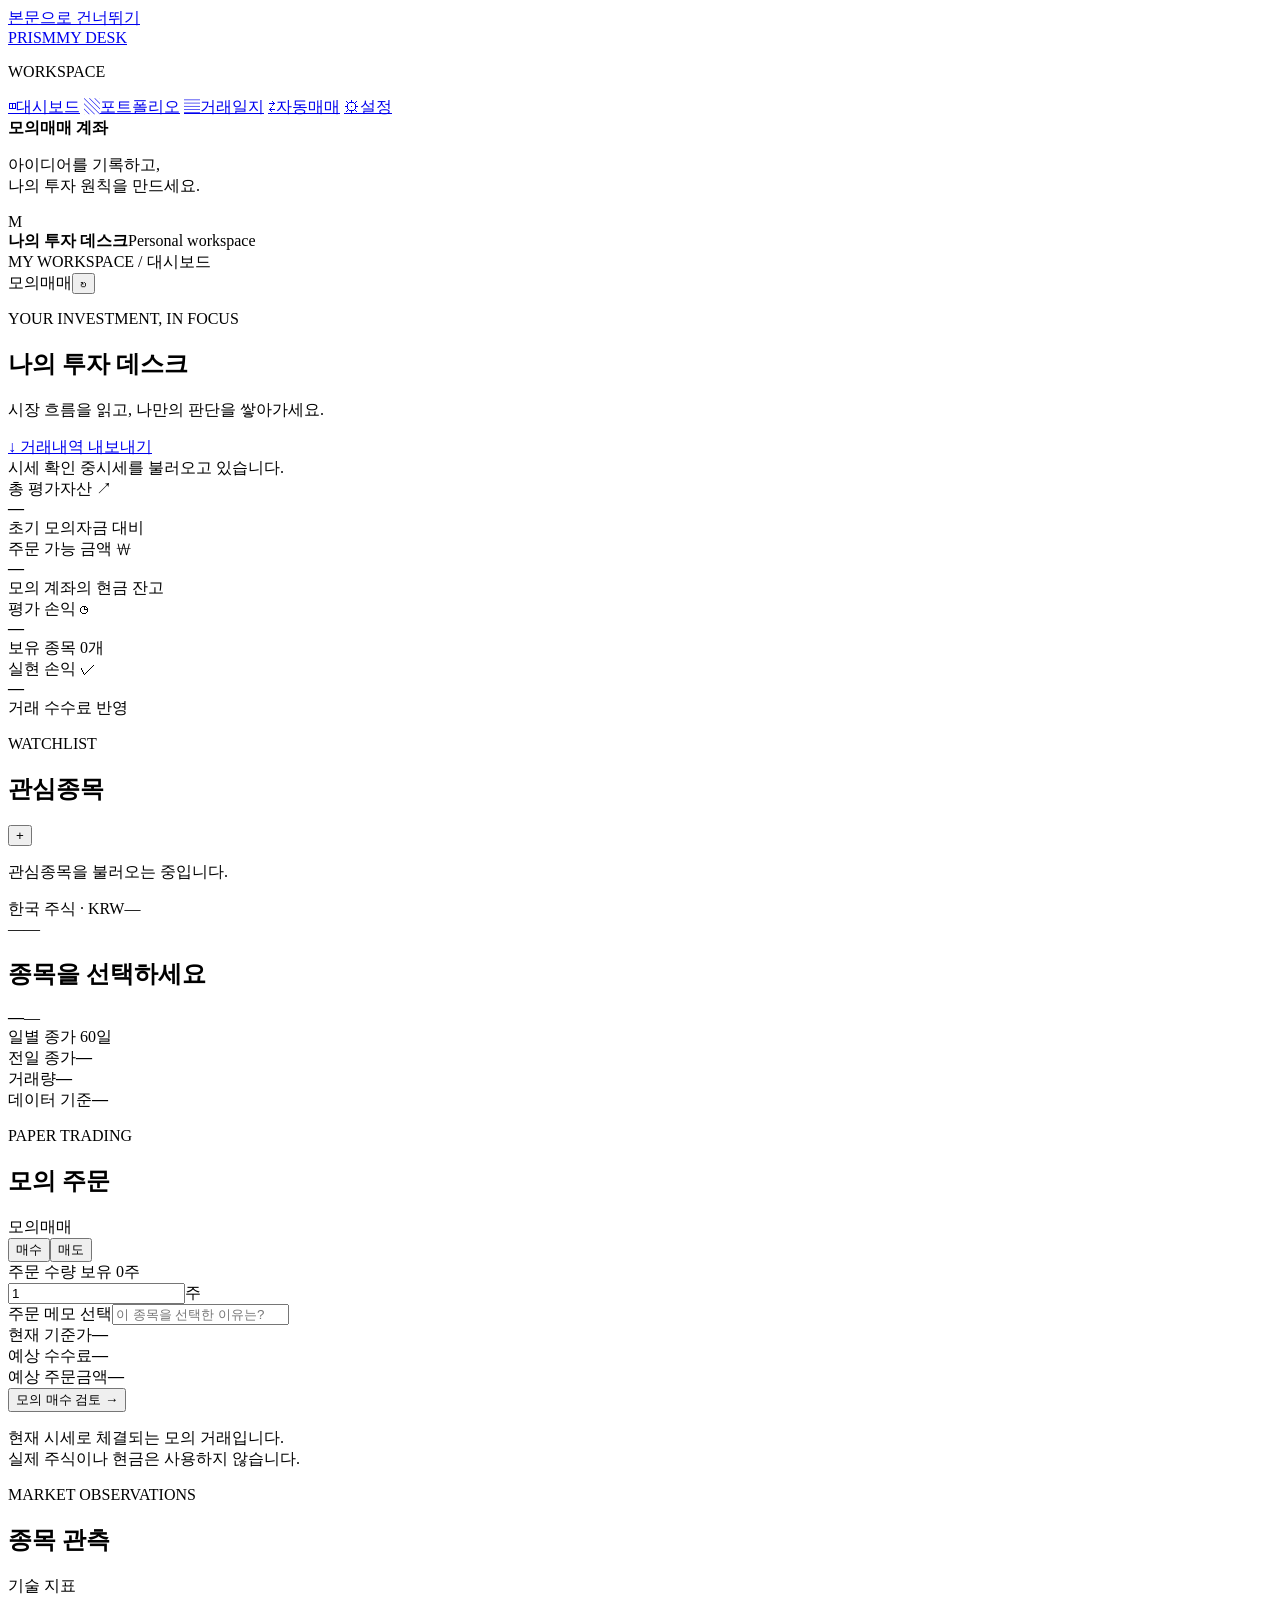
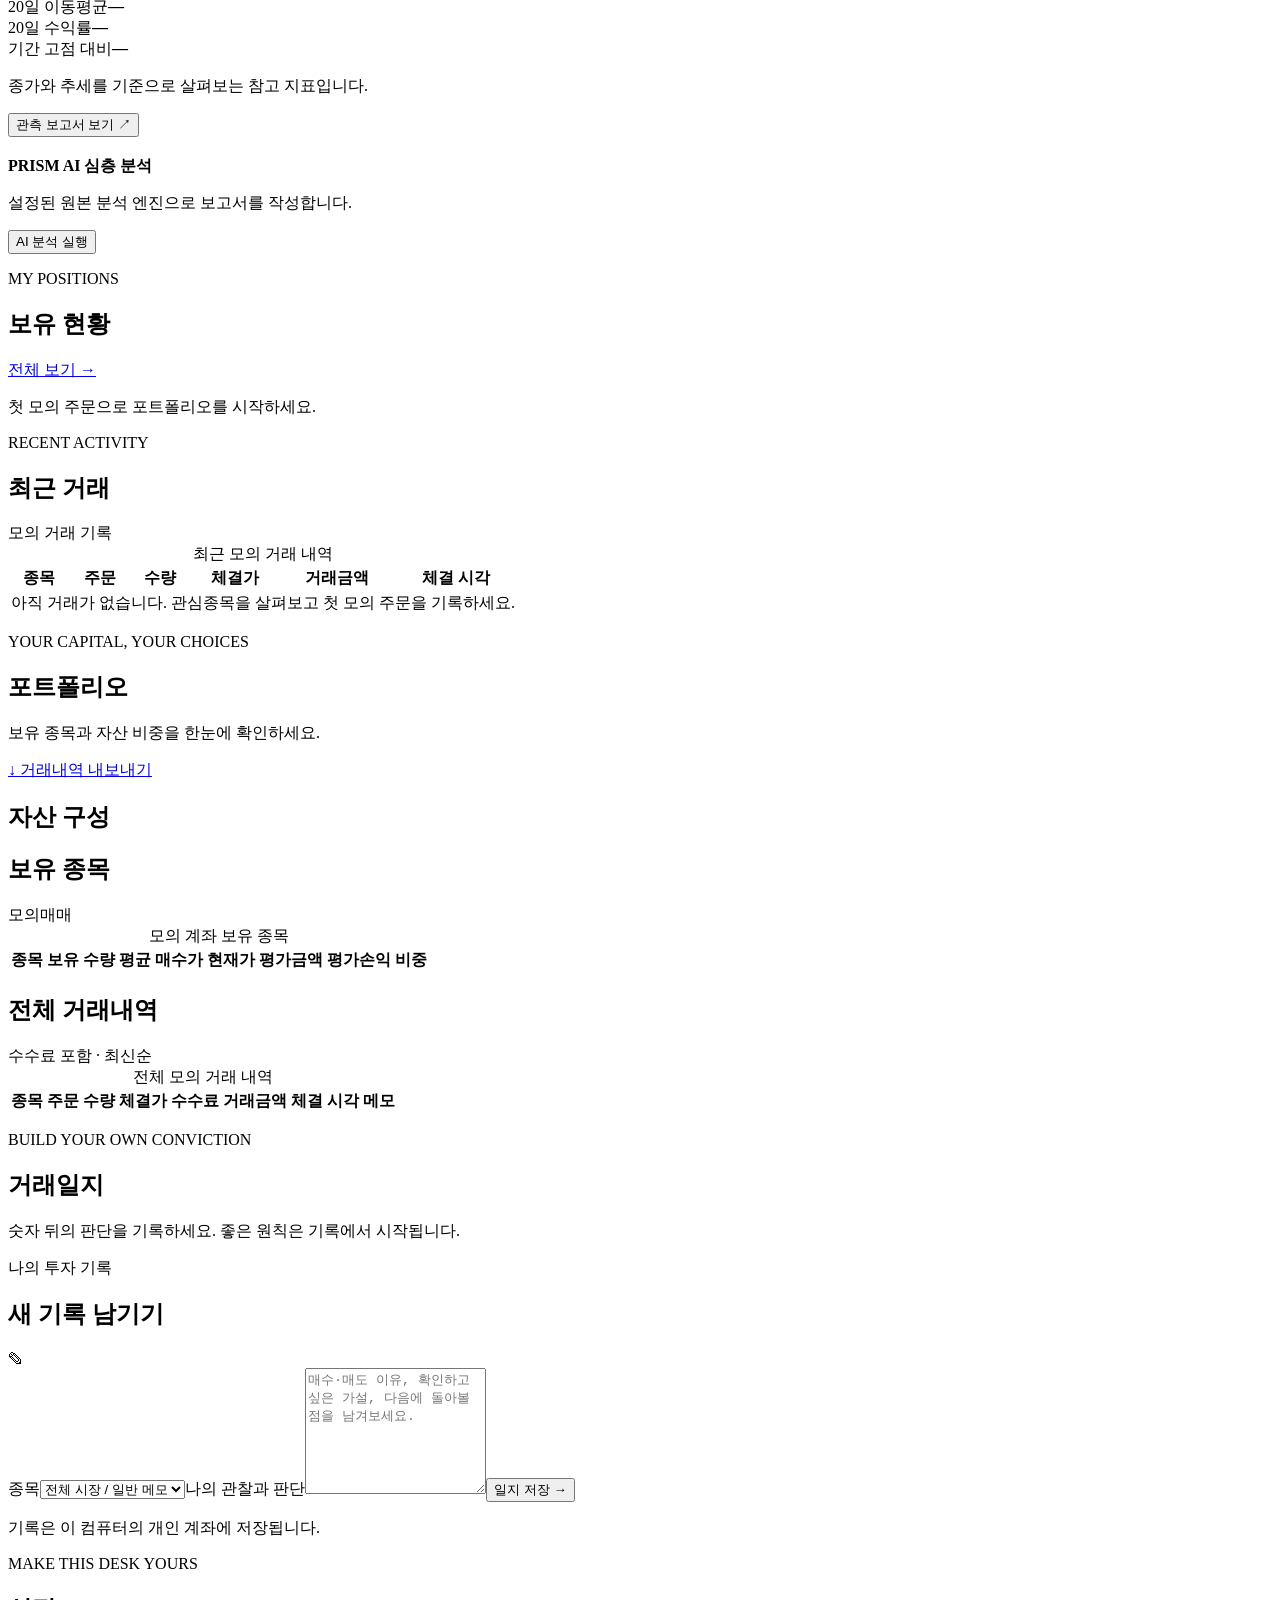
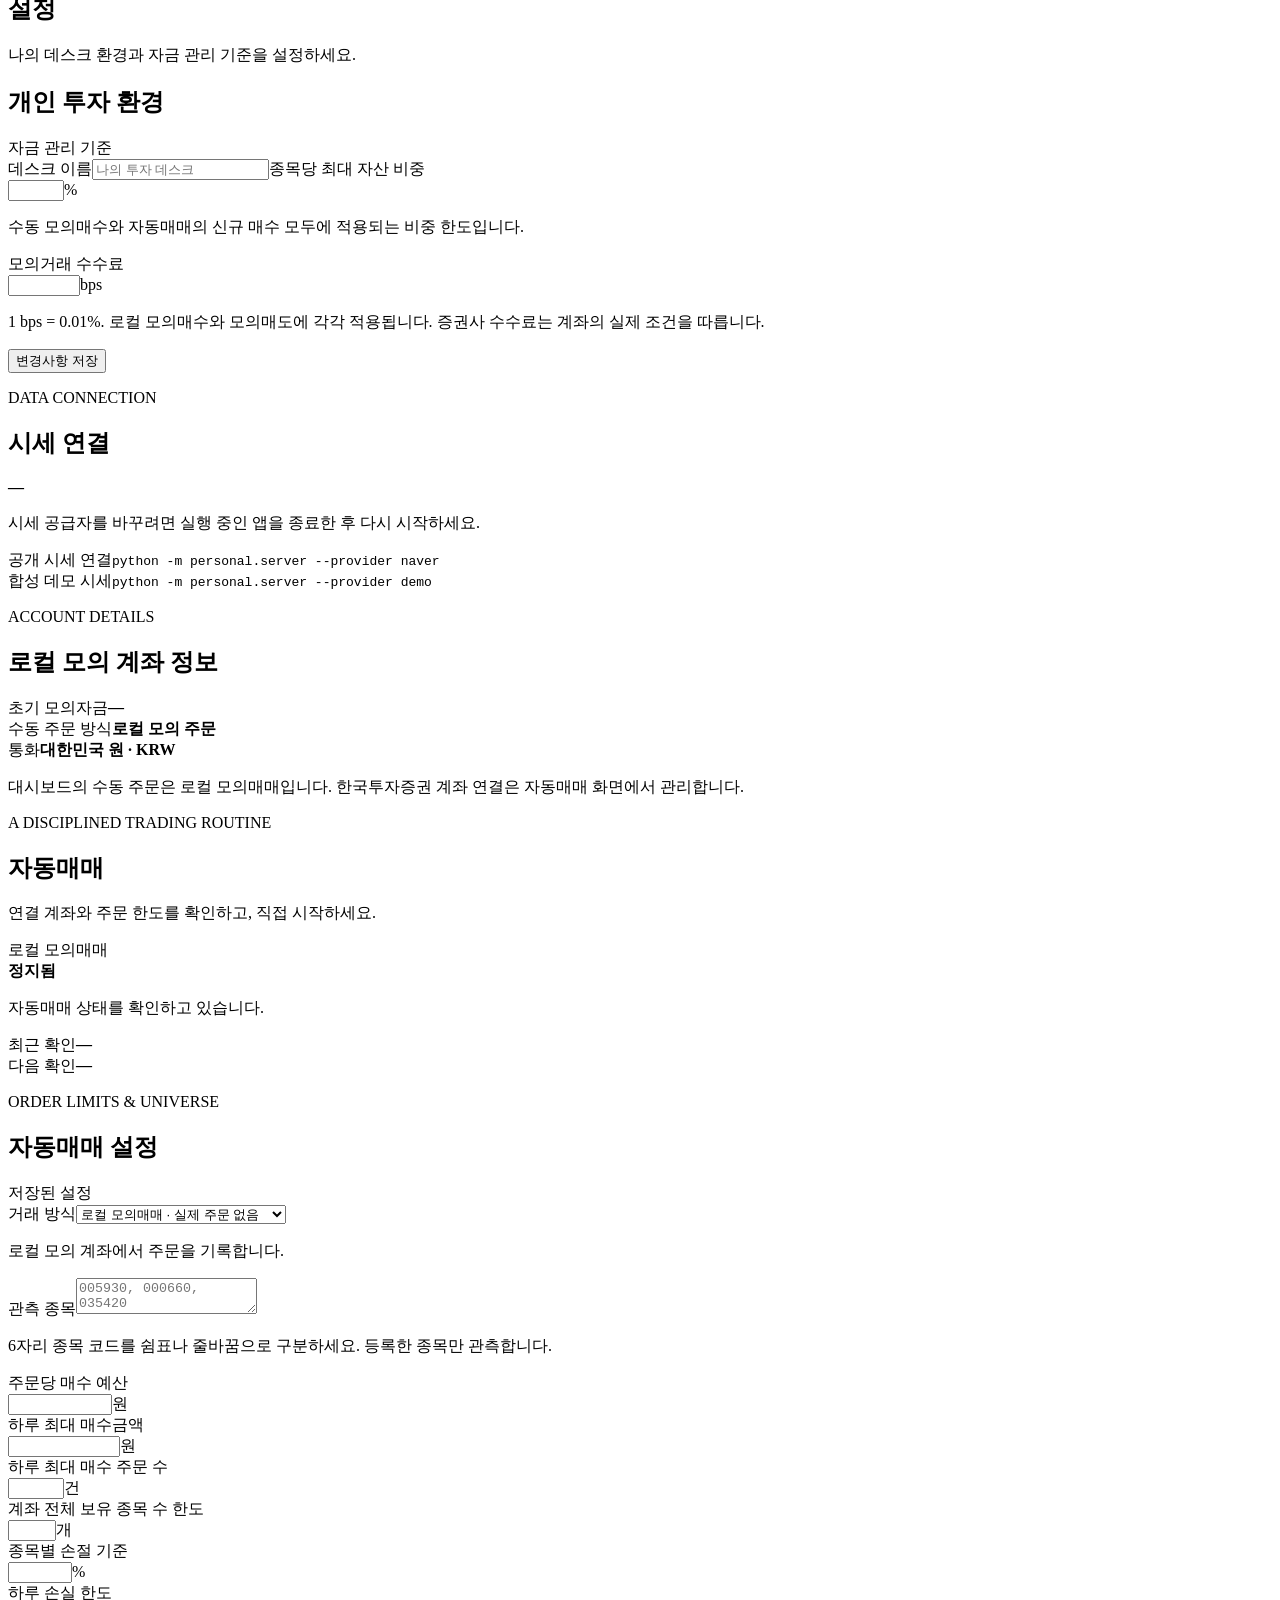
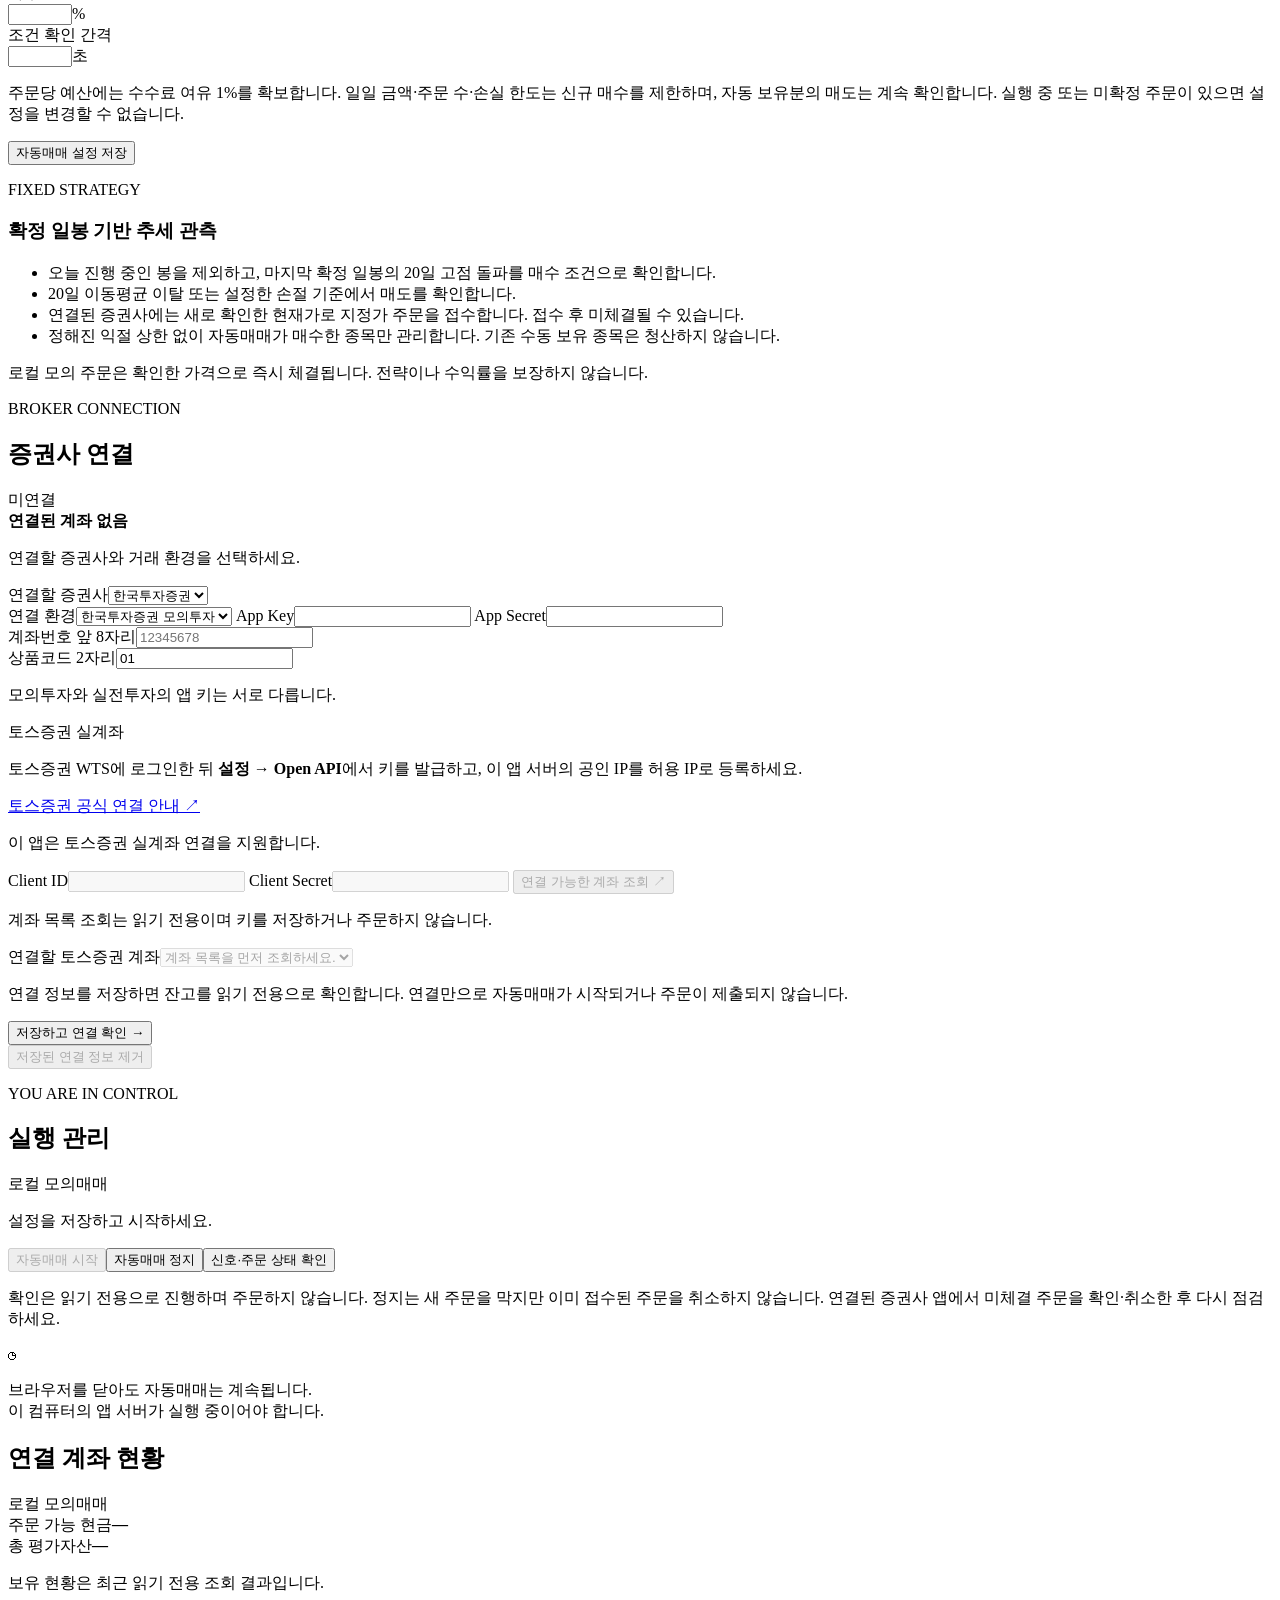
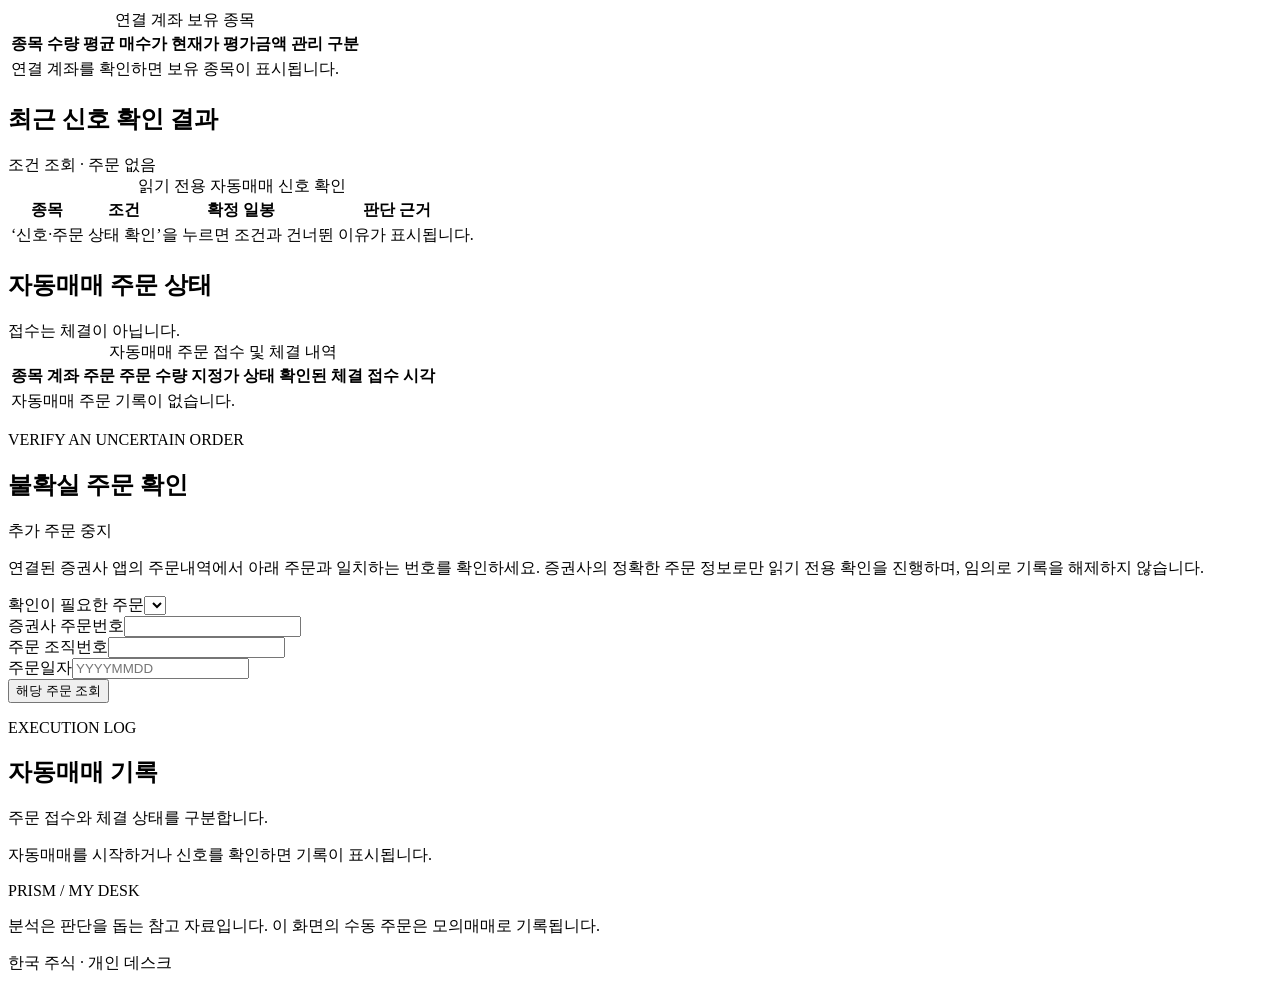
==== commit b2feeeda: "feat: add guarded Toss Securities account and automation integration" ====
--- a/personal/static/index.html
+++ b/personal/static/index.html
@@ -63,7 +63,7 @@
         <div class="auto-layout">
           <section class="panel auto-config-panel"><div class="panel-heading"><div><p class="eyebrow small">ORDER LIMITS & UNIVERSE</p><h2>자동매매 설정</h2></div><span class="muted" id="auto-config-saved">저장된 설정</span></div>
             <form id="auto-config-form">
-              <label class="field-label" for="auto-mode">거래 방식</label><select class="text-input" id="auto-mode" name="mode"><option value="paper">로컬 모의매매 · 실제 주문 없음</option><option value="kis-paper">한국투자증권 모의투자 계좌</option><option value="kis-live">한국투자증권 실계좌 · 실제 주문</option></select><p class="field-help" id="auto-mode-help">로컬 모의 계좌에서 주문을 기록합니다.</p>
+              <label class="field-label" for="auto-mode">거래 방식</label><select class="text-input" id="auto-mode" name="mode"><option value="paper">로컬 모의매매 · 실제 주문 없음</option><option value="kis-paper">한국투자증권 모의투자 계좌</option><option value="kis-live">한국투자증권 실계좌 · 실제 주문</option><option value="toss-live">토스증권 실계좌 · 실제 주문</option></select><p class="field-help" id="auto-mode-help">로컬 모의 계좌에서 주문을 기록합니다.</p>
               <label class="field-label" for="auto-symbols">관측 종목</label><textarea class="text-input" id="auto-symbols" name="symbols" rows="2" placeholder="005930, 000660, 035420" required></textarea><p class="field-help">6자리 종목 코드를 쉼표나 줄바꿈으로 구분하세요. 등록한 종목만 관측합니다.</p>
               <div class="auto-fields-grid">
                 <div><label class="field-label" for="auto-budget">주문당 매수 예산</label><div class="quantity-input"><input id="auto-budget" name="order_budget" type="number" min="10000" max="100000000" step="1" required><span>원</span></div></div>
@@ -75,20 +75,38 @@
                 <div><label class="field-label" for="auto-interval">조건 확인 간격</label><div class="quantity-input"><input id="auto-interval" name="interval_seconds" type="number" min="30" max="3600" step="1" required><span>초</span></div></div>
               </div><p class="field-help">주문당 예산에는 수수료 여유 1%를 확보합니다. 일일 금액·주문 수·손실 한도는 신규 매수를 제한하며, 자동 보유분의 매도는 계속 확인합니다. 실행 중 또는 미확정 주문이 있으면 설정을 변경할 수 없습니다.</p><button class="button primary" type="submit" id="auto-save-button">자동매매 설정 저장</button>
             </form>
-            <div class="strategy-note"><p class="eyebrow small">FIXED STRATEGY</p><h3>확정 일봉 기반 추세 관측</h3><ul><li>오늘 진행 중인 봉을 제외하고, 마지막 확정 일봉의 20일 고점 돌파를 매수 조건으로 확인합니다.</li><li>20일 이동평균 이탈 또는 설정한 손절 기준에서 매도를 확인합니다.</li><li>한국투자증권에는 새로 확인한 현재가로 지정가 주문을 접수합니다. 접수 후 미체결될 수 있습니다.</li><li>정해진 익절 상한 없이 자동매매가 매수한 종목만 관리합니다. 기존 수동 보유 종목은 청산하지 않습니다.</li></ul><p class="field-help">로컬 모의 주문은 확인한 가격으로 즉시 체결됩니다. 전략이나 수익률을 보장하지 않습니다.</p></div>
+            <div class="strategy-note"><p class="eyebrow small">FIXED STRATEGY</p><h3>확정 일봉 기반 추세 관측</h3><ul><li>오늘 진행 중인 봉을 제외하고, 마지막 확정 일봉의 20일 고점 돌파를 매수 조건으로 확인합니다.</li><li>20일 이동평균 이탈 또는 설정한 손절 기준에서 매도를 확인합니다.</li><li>연결된 증권사에는 새로 확인한 현재가로 지정가 주문을 접수합니다. 접수 후 미체결될 수 있습니다.</li><li>정해진 익절 상한 없이 자동매매가 매수한 종목만 관리합니다. 기존 수동 보유 종목은 청산하지 않습니다.</li></ul><p class="field-help">로컬 모의 주문은 확인한 가격으로 즉시 체결됩니다. 전략이나 수익률을 보장하지 않습니다.</p></div>
           </section>
           <div class="auto-side">
-            <section class="panel broker-panel"><div class="panel-heading"><div><p class="eyebrow small">KOREA INVESTMENT</p><h2>한국투자증권 연결</h2></div><span id="broker-connection-badge" class="mini-badge">미연결</span></div><div class="broker-connection-info"><strong id="broker-account">연결된 계좌 없음</strong><p id="broker-message" class="field-help">모의투자와 실전투자의 앱 키는 서로 다릅니다.</p></div>
-              <form id="broker-connect-form" autocomplete="off"><label class="field-label" for="broker-environment">연결 환경</label><select class="text-input" id="broker-environment"><option value="paper">한국투자증권 모의투자</option><option value="live">한국투자증권 실전투자</option></select><label class="field-label" for="broker-app-key">App Key</label><input class="text-input" id="broker-app-key" type="password" autocomplete="new-password" required><label class="field-label" for="broker-app-secret">App Secret</label><input class="text-input" id="broker-app-secret" type="password" autocomplete="new-password" required><div class="broker-account-fields"><div><label class="field-label" for="broker-account-no">계좌번호 앞 8자리</label><input class="text-input" id="broker-account-no" type="text" inputmode="numeric" maxlength="8" pattern="[0-9]{8}" placeholder="12345678" required></div><div><label class="field-label" for="broker-product-code">상품코드 2자리</label><input class="text-input" id="broker-product-code" type="text" inputmode="numeric" maxlength="2" pattern="[0-9]{2}" placeholder="01" value="01" required></div></div><p class="field-help">입력한 연결 정보는 이 컴퓨터에 저장됩니다. 연결 확인은 잔고 조회로 진행하며 주문하지 않습니다.</p><button class="button secondary wide" id="broker-connect-button" type="submit">저장하고 연결 확인 <span aria-hidden="true">→</span></button></form>
+            <section class="panel broker-panel"><div class="panel-heading"><div><p class="eyebrow small">BROKER CONNECTION</p><h2>증권사 연결</h2></div><span id="broker-connection-badge" class="mini-badge">미연결</span></div><div class="broker-connection-info"><strong id="broker-account">연결된 계좌 없음</strong><p id="broker-message" class="field-help">연결할 증권사와 거래 환경을 선택하세요.</p></div>
+              <form id="broker-connect-form" autocomplete="off">
+                <label class="field-label" for="broker-provider">연결할 증권사</label><select class="text-input" id="broker-provider"><option value="kis">한국투자증권</option><option value="toss">토스증권</option></select>
+                <div id="broker-kis-fields">
+                  <label class="field-label" for="broker-environment">연결 환경</label><select class="text-input" id="broker-environment"><option value="paper">한국투자증권 모의투자</option><option value="live">한국투자증권 실전투자</option></select>
+                  <label class="field-label" for="broker-app-key">App Key</label><input class="text-input" id="broker-app-key" type="password" autocomplete="new-password" required>
+                  <label class="field-label" for="broker-app-secret">App Secret</label><input class="text-input" id="broker-app-secret" type="password" autocomplete="new-password" required>
+                  <div class="broker-account-fields"><div><label class="field-label" for="broker-account-no">계좌번호 앞 8자리</label><input class="text-input" id="broker-account-no" type="text" inputmode="numeric" maxlength="8" pattern="[0-9]{8}" placeholder="12345678" required></div><div><label class="field-label" for="broker-product-code">상품코드 2자리</label><input class="text-input" id="broker-product-code" type="text" inputmode="numeric" maxlength="2" pattern="[0-9]{2}" placeholder="01" value="01" required></div></div>
+                  <p class="field-help">모의투자와 실전투자의 앱 키는 서로 다릅니다.</p>
+                </div>
+                <div id="broker-toss-fields" class="hidden">
+                  <div class="toss-setup-note"><span class="mini-badge live-badge">토스증권 실계좌</span><p>토스증권 WTS에 로그인한 뒤 <strong>설정 → Open API</strong>에서 키를 발급하고, 이 앱 서버의 공인 IP를 허용 IP로 등록하세요.</p><a href="https://developers.tossinvest.com/docs#description/introduction" target="_blank" rel="noopener noreferrer">토스증권 공식 연결 안내 <span aria-hidden="true">↗</span></a><p>이 앱은 토스증권 실계좌 연결을 지원합니다.</p></div>
+                  <label class="field-label" for="toss-client-id">Client ID</label><input class="text-input" id="toss-client-id" type="password" autocomplete="new-password" required disabled>
+                  <label class="field-label" for="toss-client-secret">Client Secret</label><input class="text-input" id="toss-client-secret" type="password" autocomplete="new-password" required disabled>
+                  <button class="button secondary wide toss-lookup-button" id="toss-accounts-button" type="button" disabled>연결 가능한 계좌 조회 <span aria-hidden="true">↗</span></button>
+                  <p class="field-help" id="toss-accounts-message" aria-live="polite">계좌 목록 조회는 읽기 전용이며 키를 저장하거나 주문하지 않습니다.</p>
+                  <label class="field-label" for="toss-account-seq">연결할 토스증권 계좌</label><select class="text-input" id="toss-account-seq" required disabled><option value="">계좌 목록을 먼저 조회하세요.</option></select>
+                </div>
+                <p class="field-help">연결 정보를 저장하면 잔고를 읽기 전용으로 확인합니다. 연결만으로 자동매매가 시작되거나 주문이 제출되지 않습니다.</p><button class="button secondary wide" id="broker-connect-button" type="submit">저장하고 연결 확인 <span aria-hidden="true">→</span></button>
+              </form>
               <div class="broker-actions"><button class="text-button" id="broker-disconnect-button" type="button" disabled>저장된 연결 정보 제거</button></div>
             </section>
-            <section class="panel auto-controls-panel"><div class="panel-heading"><div><p class="eyebrow small">YOU ARE IN CONTROL</p><h2>실행 관리</h2></div><span class="mini-badge" id="auto-control-mode">로컬 모의매매</span></div><div class="auto-controls-content"><p id="auto-start-help" class="field-help">설정을 저장하고 시작하세요.</p><div class="auto-control-buttons"><button class="button primary" id="auto-start-button" type="button" disabled>자동매매 시작</button><button class="button danger hidden" id="auto-stop-button" type="button">자동매매 정지</button><button class="button secondary" id="auto-check-button" type="button">신호·주문 상태 확인</button></div><p class="field-help">확인은 읽기 전용으로 진행하며 주문하지 않습니다. 정지는 새 주문을 막지만 이미 접수된 주문을 취소하지 않습니다. 한국투자 앱에서 미체결 주문을 확인·취소한 후 다시 점검하세요.</p><div class="auto-runtime-note"><span aria-hidden="true">◷</span><p>브라우저를 닫아도 자동매매는 계속됩니다.<br>이 컴퓨터의 앱 서버가 실행 중이어야 합니다.</p></div></div></section>
+            <section class="panel auto-controls-panel"><div class="panel-heading"><div><p class="eyebrow small">YOU ARE IN CONTROL</p><h2>실행 관리</h2></div><span class="mini-badge" id="auto-control-mode">로컬 모의매매</span></div><div class="auto-controls-content"><p id="auto-start-help" class="field-help">설정을 저장하고 시작하세요.</p><div class="auto-control-buttons"><button class="button primary" id="auto-start-button" type="button" disabled>자동매매 시작</button><button class="button danger hidden" id="auto-stop-button" type="button">자동매매 정지</button><button class="button secondary" id="auto-check-button" type="button">신호·주문 상태 확인</button></div><p class="field-help">확인은 읽기 전용으로 진행하며 주문하지 않습니다. 정지는 새 주문을 막지만 이미 접수된 주문을 취소하지 않습니다. 연결된 증권사 앱에서 미체결 주문을 확인·취소한 후 다시 점검하세요.</p><div class="auto-runtime-note"><span aria-hidden="true">◷</span><p>브라우저를 닫아도 자동매매는 계속됩니다.<br>이 컴퓨터의 앱 서버가 실행 중이어야 합니다.</p></div></div></section>
           </div>
         </div>
-        <section class="panel auto-account-panel"><div class="panel-heading"><h2>연결 계좌 현황</h2><span class="mini-badge" id="auto-account-mode">로컬 모의매매</span></div><div class="auto-account-summary"><div><span>주문 가능 현금</span><strong id="auto-account-cash">—</strong></div><div><span>총 평가자산</span><strong id="auto-account-equity">—</strong></div></div><div class="table-scroll"><table><caption class="sr-only">연결 계좌 보유 종목</caption><thead><tr><th>종목</th><th class="number">수량</th><th class="number">평균 매수가</th><th class="number">현재가</th><th class="number">평가금액</th><th>관리 구분</th></tr></thead><tbody id="auto-account-positions"><tr><td colspan="6" class="empty-cell">연결 계좌를 확인하면 보유 종목이 표시됩니다.</td></tr></tbody></table></div></section>
+        <section class="panel auto-account-panel"><div class="panel-heading"><h2>연결 계좌 현황</h2><span class="mini-badge" id="auto-account-mode">로컬 모의매매</span></div><div class="auto-account-summary"><div><span>주문 가능 현금</span><strong id="auto-account-cash">—</strong></div><div><span id="auto-account-equity-label">총 평가자산</span><strong id="auto-account-equity">—</strong></div></div><p class="field-help auto-account-basis" id="auto-account-basis">보유 현황은 최근 읽기 전용 조회 결과입니다.</p><div class="table-scroll"><table><caption class="sr-only">연결 계좌 보유 종목</caption><thead><tr><th>종목</th><th class="number">수량</th><th class="number">평균 매수가</th><th class="number">현재가</th><th class="number">평가금액</th><th>관리 구분</th></tr></thead><tbody id="auto-account-positions"><tr><td colspan="6" class="empty-cell">연결 계좌를 확인하면 보유 종목이 표시됩니다.</td></tr></tbody></table></div></section>
         <section class="panel auto-preview-panel"><div class="panel-heading"><h2>최근 신호 확인 결과</h2><span class="mini-badge purple">조건 조회 · 주문 없음</span></div><div class="table-scroll"><table><caption class="sr-only">읽기 전용 자동매매 신호 확인</caption><thead><tr><th>종목</th><th>조건</th><th>확정 일봉</th><th>판단 근거</th></tr></thead><tbody id="auto-preview"><tr><td colspan="4" class="empty-cell">‘신호·주문 상태 확인’을 누르면 조건과 건너뛴 이유가 표시됩니다.</td></tr></tbody></table></div></section>
         <section class="panel auto-orders-panel"><div class="panel-heading"><h2>자동매매 주문 상태</h2><span class="muted">접수는 체결이 아닙니다.</span></div><div class="table-scroll"><table><caption class="sr-only">자동매매 주문 접수 및 체결 내역</caption><thead><tr><th>종목</th><th>계좌</th><th>주문</th><th class="number">주문 수량</th><th class="number">지정가</th><th>상태</th><th class="number">확인된 체결</th><th>접수 시각</th></tr></thead><tbody id="auto-orders"><tr><td colspan="8" class="empty-cell">자동매매 주문 기록이 없습니다.</td></tr></tbody></table></div></section>
-        <section class="panel auto-reconcile-panel hidden" id="auto-reconcile-panel"><div class="panel-heading"><div><p class="eyebrow small">VERIFY AN UNCERTAIN ORDER</p><h2>불확실 주문 확인</h2></div><span class="mini-badge live-badge">추가 주문 중지</span></div><p class="field-help">한국투자 앱의 주문내역에서 아래 주문과 일치하는 번호를 확인하세요. 증권사의 정확한 주문 정보로만 읽기 전용 확인을 진행하며, 임의로 기록을 해제하지 않습니다.</p><form id="auto-reconcile-form"><div><label class="field-label" for="reconcile-intent">확인이 필요한 주문</label><select class="text-input" id="reconcile-intent" required></select></div><div><label class="field-label" for="reconcile-order-id">증권사 주문번호</label><input class="text-input" id="reconcile-order-id" type="text" maxlength="32" required autocomplete="off"></div><div><label class="field-label" for="reconcile-organization">주문 조직번호</label><input class="text-input" id="reconcile-organization" type="text" maxlength="32" required autocomplete="off"></div><div><label class="field-label" for="reconcile-date">주문일자</label><input class="text-input" id="reconcile-date" type="text" inputmode="numeric" pattern="[0-9]{8}" maxlength="8" placeholder="YYYYMMDD" required></div><button class="button secondary" type="submit" id="auto-reconcile-button">해당 주문 조회</button></form></section>
+        <section class="panel auto-reconcile-panel hidden" id="auto-reconcile-panel"><div class="panel-heading"><div><p class="eyebrow small">VERIFY AN UNCERTAIN ORDER</p><h2>불확실 주문 확인</h2></div><span class="mini-badge live-badge">추가 주문 중지</span></div><p class="field-help">연결된 증권사 앱의 주문내역에서 아래 주문과 일치하는 번호를 확인하세요. 증권사의 정확한 주문 정보로만 읽기 전용 확인을 진행하며, 임의로 기록을 해제하지 않습니다.</p><form id="auto-reconcile-form"><div><label class="field-label" for="reconcile-intent">확인이 필요한 주문</label><select class="text-input" id="reconcile-intent" required></select></div><div><label class="field-label" for="reconcile-order-id">증권사 주문번호</label><input class="text-input" id="reconcile-order-id" type="text" maxlength="256" required autocomplete="off"></div><div id="reconcile-organization-field"><label class="field-label" for="reconcile-organization">주문 조직번호</label><input class="text-input" id="reconcile-organization" type="text" maxlength="32" required autocomplete="off"></div><div><label class="field-label" for="reconcile-date">주문일자</label><input class="text-input" id="reconcile-date" type="text" inputmode="numeric" pattern="[0-9]{8}" maxlength="8" placeholder="YYYYMMDD" required></div><button class="button secondary" type="submit" id="auto-reconcile-button">해당 주문 조회</button></form></section>
         <section class="panel auto-events-panel"><div class="panel-heading"><div><p class="eyebrow small">EXECUTION LOG</p><h2>자동매매 기록</h2></div><span class="muted">주문 접수와 체결 상태를 구분합니다.</span></div><div id="auto-events" class="auto-events"><p class="empty-text">자동매매를 시작하거나 신호를 확인하면 기록이 표시됩니다.</p></div></section>
       </section>
       <footer class="page-footer"><span>PRISM / MY DESK</span><p id="footer-message">분석은 판단을 돕는 참고 자료입니다. 이 화면의 수동 주문은 모의매매로 기록됩니다.</p><span>한국 주식 · 개인 데스크</span></footer>
@@ -97,7 +115,7 @@
 
   <dialog id="search-dialog" class="modal"><div class="modal-heading"><div><p class="eyebrow small">FIND YOUR NEXT IDEA</p><h2>관심종목 추가</h2></div><button class="icon-button" type="button" data-close="search-dialog" aria-label="검색 닫기">×</button></div><form id="search-form"><label class="sr-only" for="stock-search">종목명 또는 6자리 코드</label><div class="search-input-row"><input class="text-input" id="stock-search" placeholder="종목명 또는 6자리 코드" autocomplete="off"><button class="button primary" type="submit">검색</button></div></form><div id="search-results" class="search-results" aria-live="polite"><p class="empty-text">삼성전자, SK하이닉스처럼 종목명을 입력하세요.</p></div><div class="modal-footer muted">한국 거래소 상장 종목을 검색합니다.</div></dialog>
   <dialog id="order-dialog" class="modal"><div class="modal-heading"><div><p class="eyebrow small">REVIEW YOUR DECISION</p><h2>모의 주문 확인</h2></div><button class="icon-button" type="button" data-close="order-dialog" aria-label="주문 검토 닫기">×</button></div><div class="confirmation-stock"><span class="mini-badge purple">모의매매</span><h3 id="confirm-stock"></h3><p id="confirm-side"></p></div><div class="confirmation-details" id="confirmation-details"></div><p class="field-help">최종 체결가는 서버가 확인한 시세로 결정됩니다. 실제 주식이나 현금은 사용하지 않습니다.</p><div id="confirm-error" class="alert hidden" role="alert"></div><div class="modal-actions"><button class="button secondary" type="button" data-close="order-dialog">돌아가기</button><button class="button primary" type="button" id="confirm-order-button">모의 주문 확정</button></div></dialog>
-  <dialog id="live-dialog" class="modal"><div class="modal-heading"><div><p class="eyebrow small">LIVE ACCOUNT AUTHORIZATION</p><h2>실계좌 자동매매 시작</h2></div><button class="icon-button" type="button" data-close="live-dialog" aria-label="실계좌 확인 닫기">×</button></div><div class="live-confirm-intro"><span class="mini-badge live-badge">실제 주문</span><p>아래 계좌에서 실제 주식과 현금으로 매수·매도 주문이 실행됩니다.</p></div><div class="confirmation-details" id="live-confirm-details"></div><div class="live-confirm-check"><input type="checkbox" id="live-confirm-checkbox"><label for="live-confirm-checkbox">연결 계좌와 저장된 예산·한도를 확인했으며, 실제 주문이 실행되는 자동매매를 시작합니다.</label></div><p class="field-help">자동매매가 매수한 종목만 관리합니다. 기존 수동 보유 종목은 청산하지 않습니다. 앱 서버가 켜져 있는 동안 조건에 따라 주문합니다.</p><div id="live-confirm-error" class="alert hidden" role="alert"></div><div class="modal-actions"><button class="button secondary" type="button" data-close="live-dialog">돌아가기</button><button class="button danger" type="button" id="live-confirm-button" disabled>실계좌 자동매매 시작</button></div></dialog>
+  <dialog id="live-dialog" class="modal"><div class="modal-heading"><div><p class="eyebrow small">LIVE ACCOUNT AUTHORIZATION</p><h2>실계좌 자동매매 시작</h2></div><button class="icon-button" type="button" data-close="live-dialog" aria-label="실계좌 확인 닫기">×</button></div><div class="live-confirm-intro"><span class="mini-badge live-badge">실제 주문</span><p>아래 계좌에서 실제 주식과 현금으로 매수·매도 주문이 실행됩니다.</p></div><div class="confirmation-details" id="live-confirm-details"></div><div class="live-confirm-check"><input type="checkbox" id="live-confirm-checkbox"><label for="live-confirm-checkbox">연결 계좌와 저장된 예산·한도를 확인했으며, 실제 주문이 실행되는 자동매매를 시작합니다.</label></div><p class="field-help hidden" id="live-broker-limits">토스 API 주문 조회에는 앱에서 접수한 장전·장후 시간외 주문이나 일부 예약·조건 주문이 표시되지 않을 수 있습니다. 토스 앱의 전체 주문내역에서 미체결·예약·조건 주문을 직접 확인하세요.</p><div class="live-confirm-check hidden" id="toss-external-confirm"><input type="checkbox" id="toss-external-orders-checkbox"><label for="toss-external-orders-checkbox">토스 앱의 전체 미체결·예약·조건 주문도 확인했습니다.</label></div><p class="field-help">자동매매가 매수한 종목만 관리합니다. 기존 수동 보유 종목은 청산하지 않습니다. 앱 서버가 켜져 있는 동안 조건에 따라 주문합니다.</p><div id="live-confirm-error" class="alert hidden" role="alert"></div><div class="modal-actions"><button class="button secondary" type="button" data-close="live-dialog">돌아가기</button><button class="button danger" type="button" id="live-confirm-button" disabled>실계좌 자동매매 시작</button></div></dialog>
   <div id="toast" class="toast hidden" role="status" aria-live="polite"></div>
 </body>
 </html>
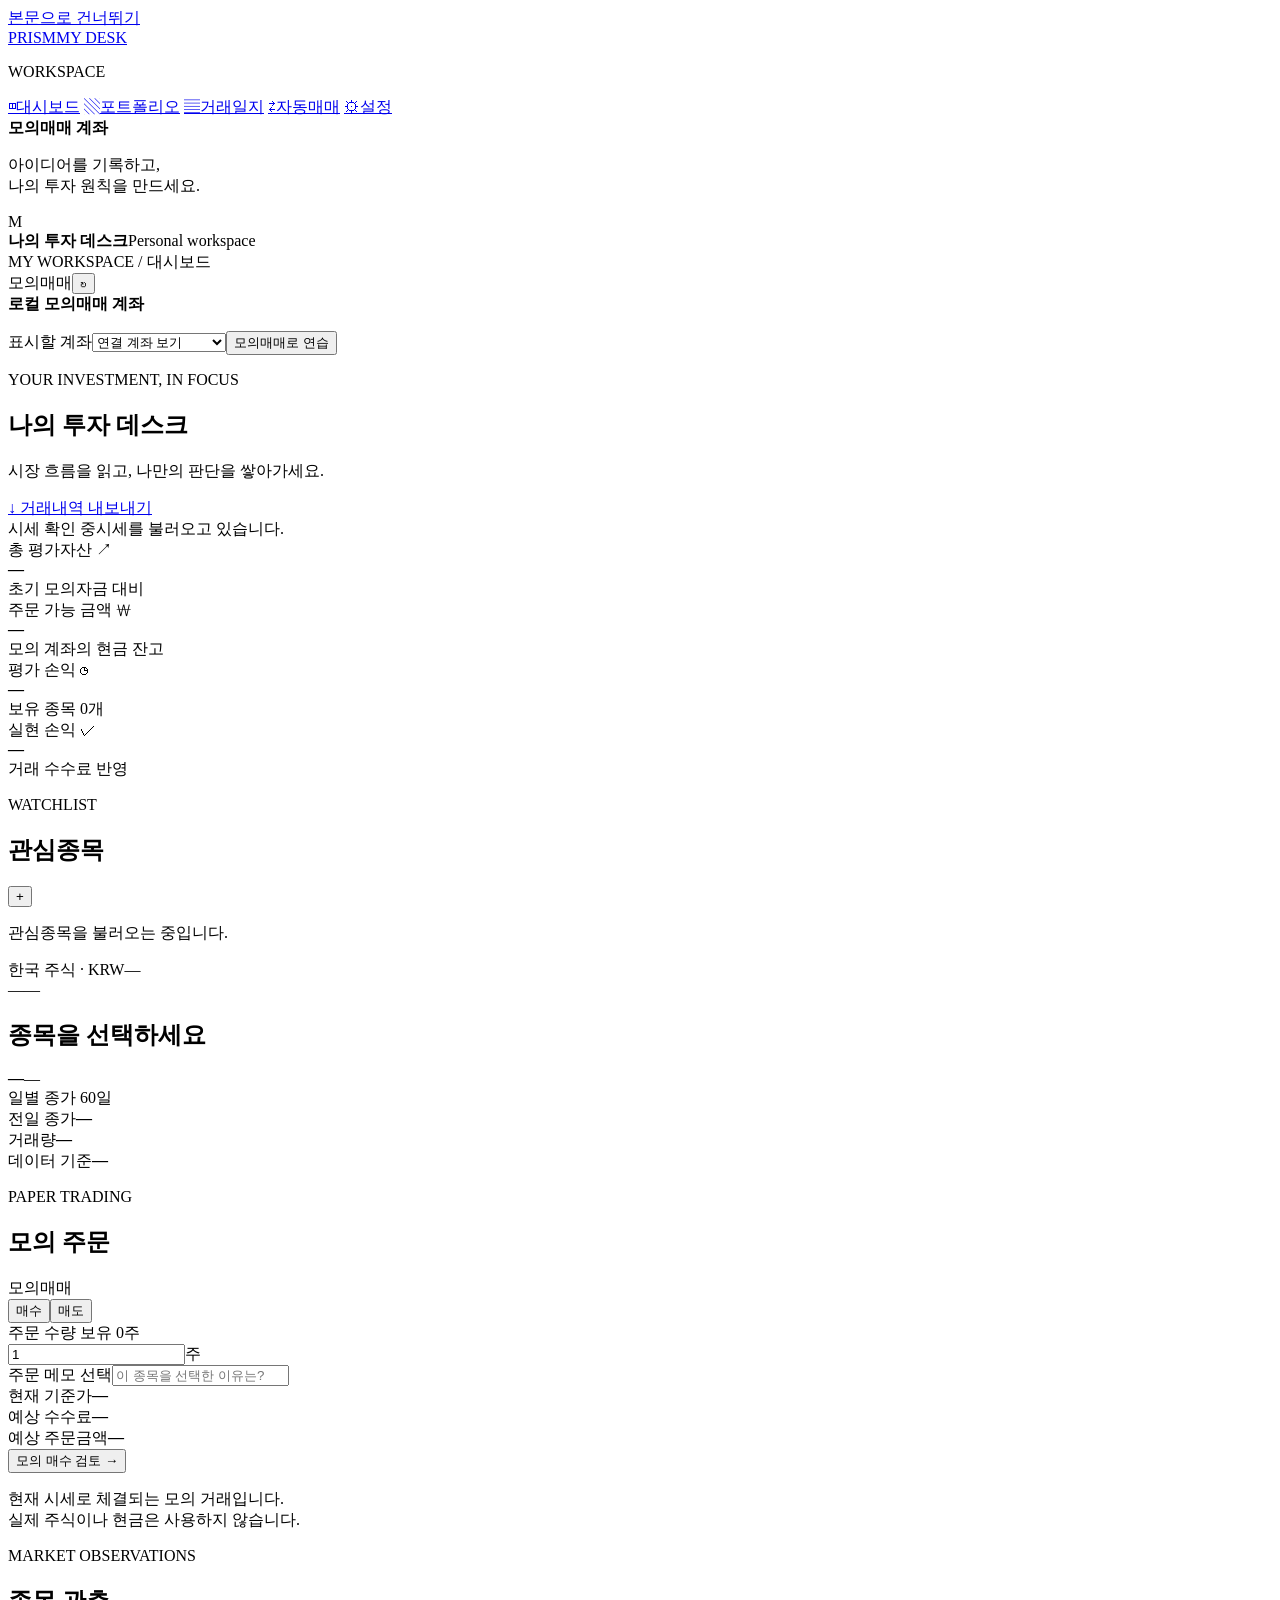
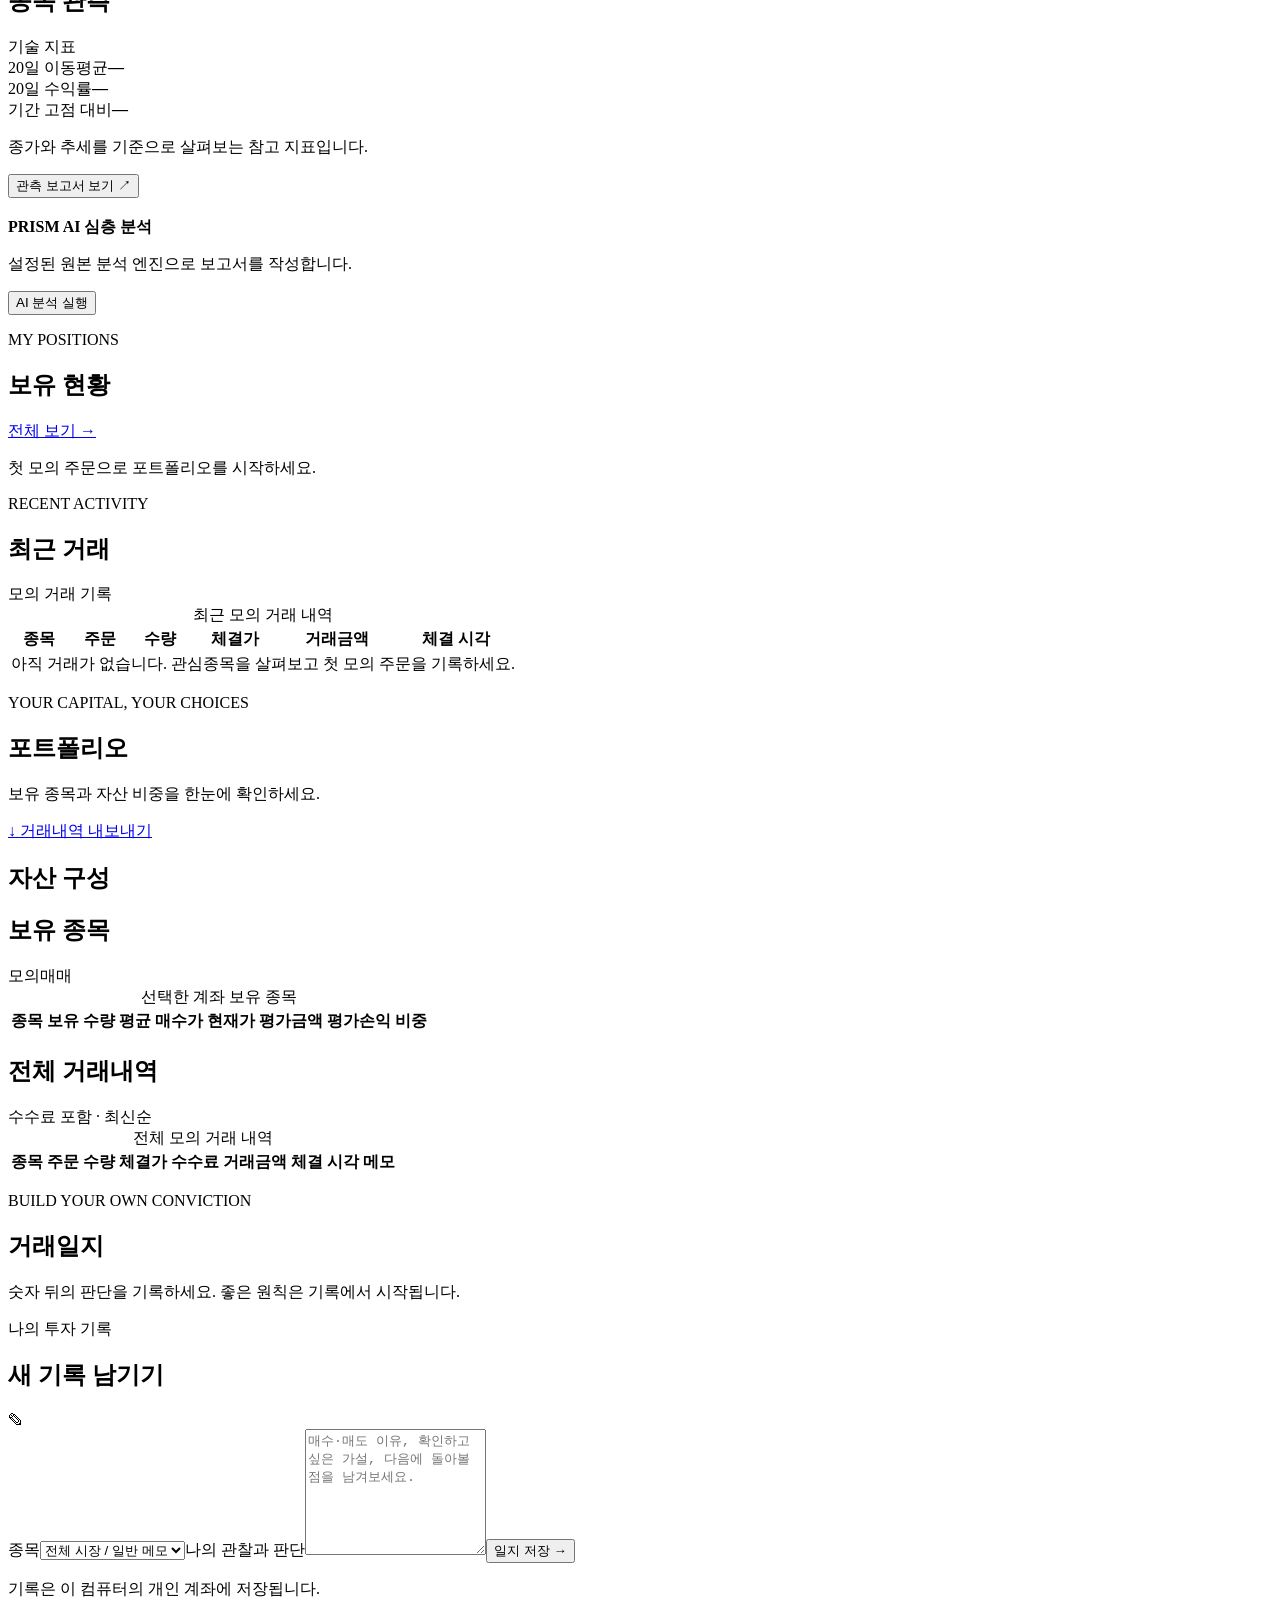
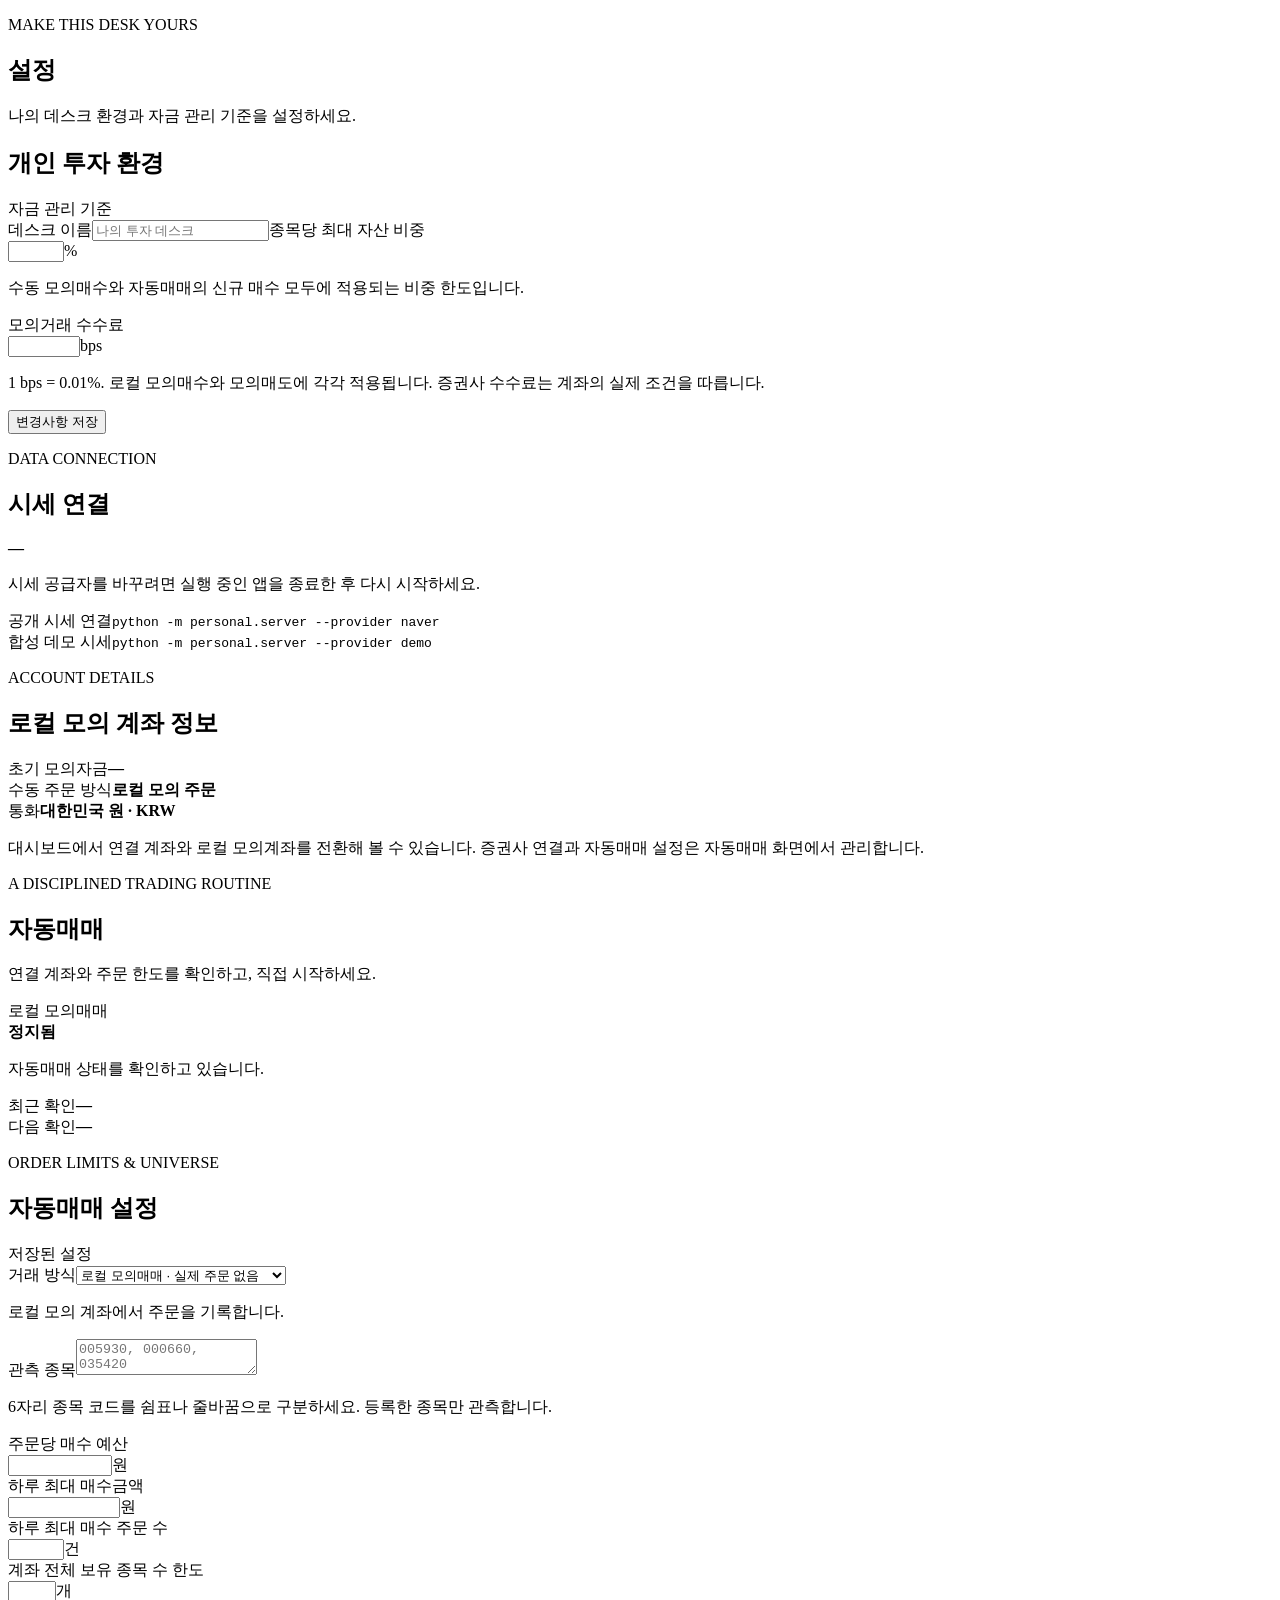
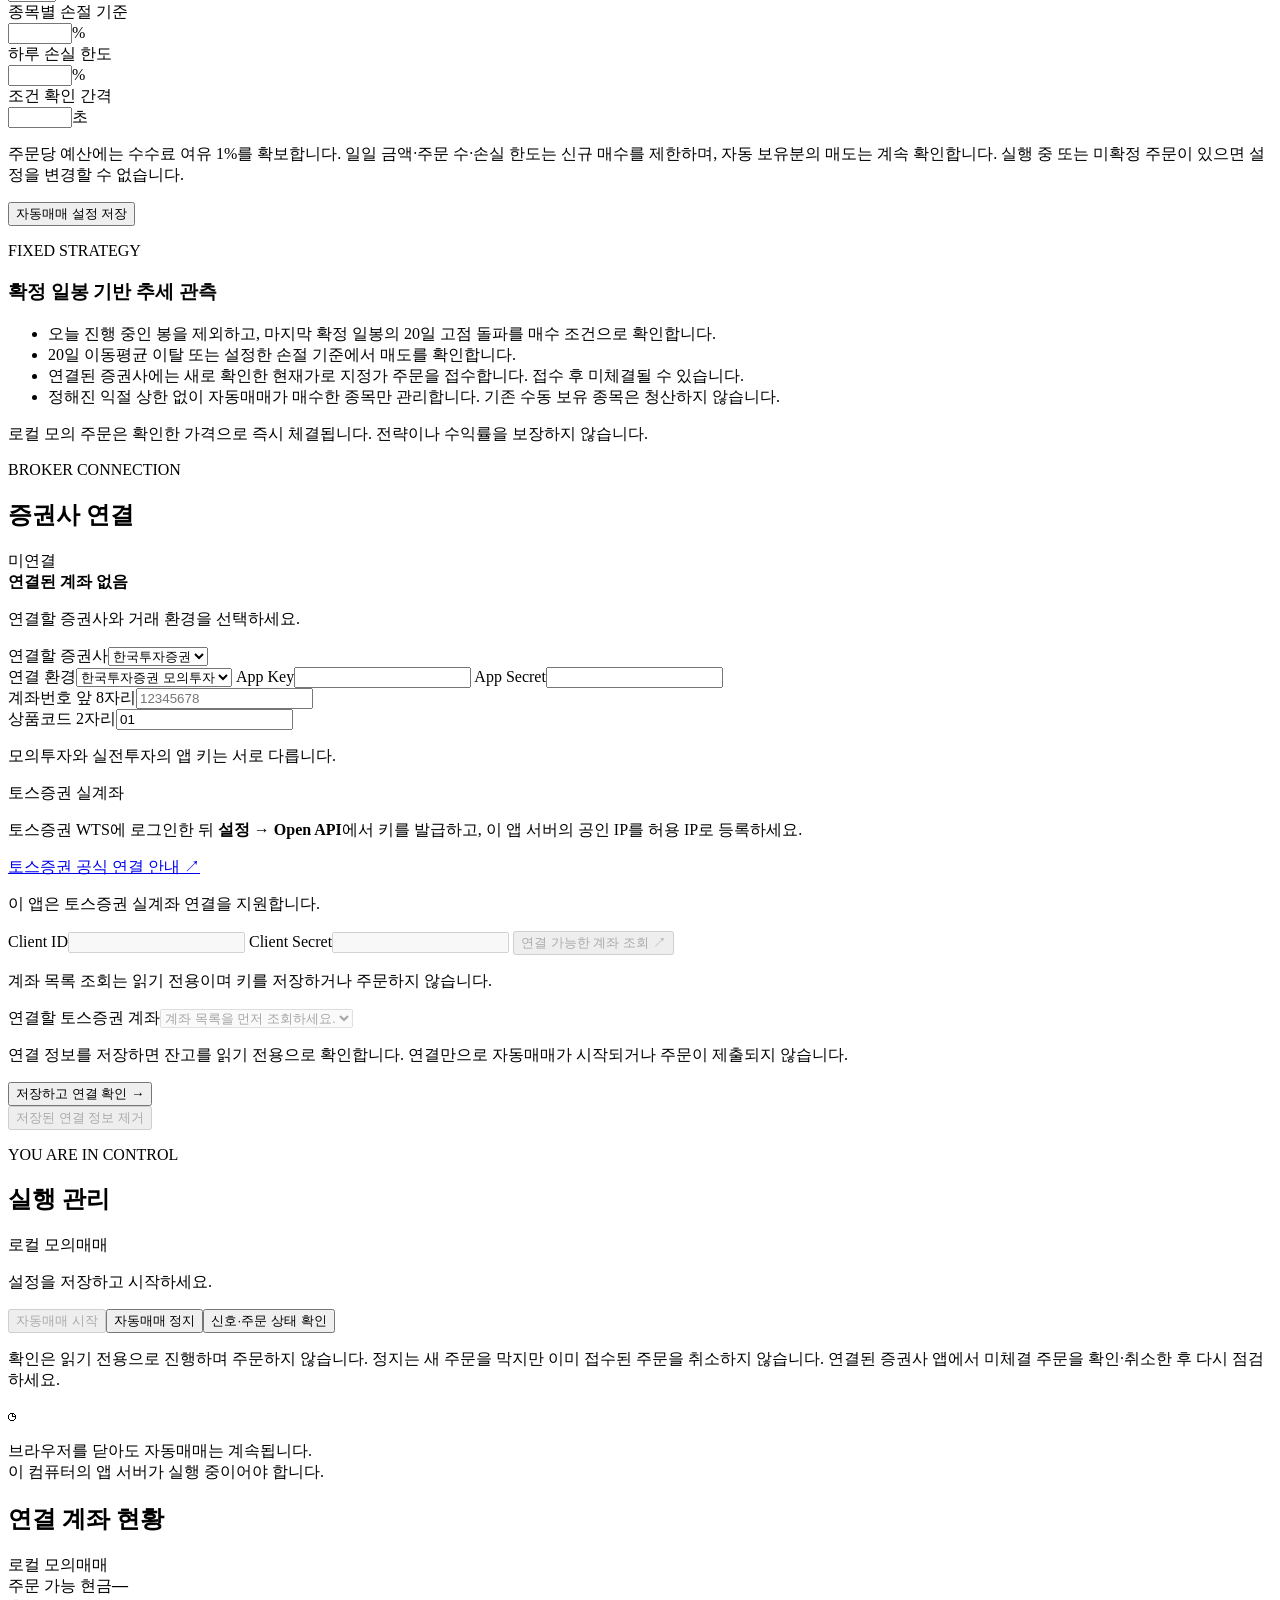
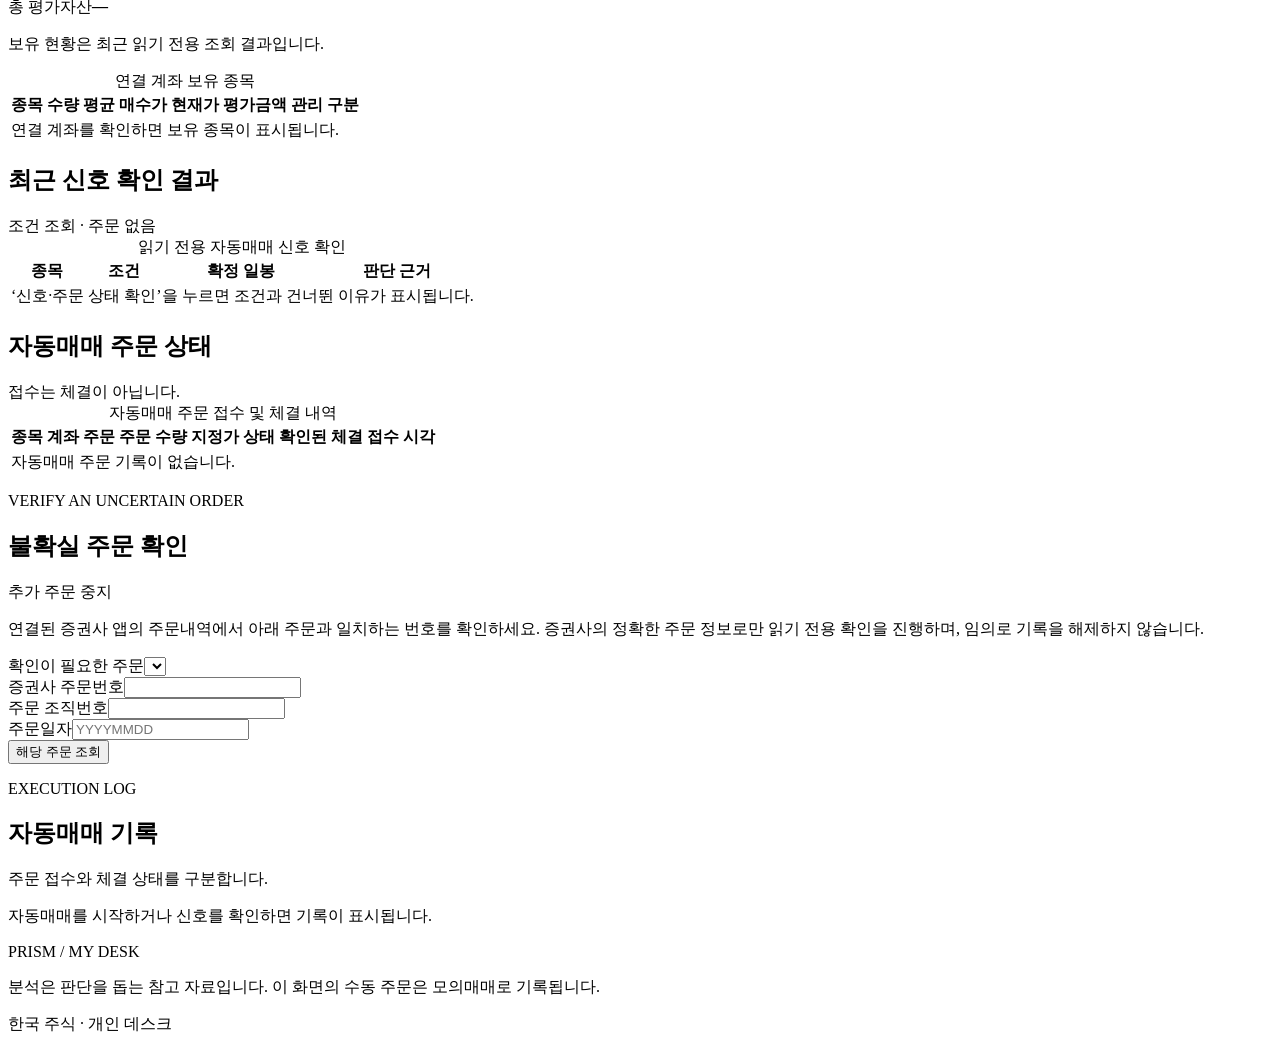
==== commit 1ef8fdfb: "fix: show selected broker balances on personal dashboard" ====
--- a/personal/static/index.html
+++ b/personal/static/index.html
@@ -32,14 +32,15 @@
     <header class="topbar"><div class="breadcrumb">MY WORKSPACE <span>/</span> <span id="view-label">대시보드</span></div><div class="topbar-right"><span class="paper-badge" id="header-mode"><span class="status-dot"></span>모의매매</span><span id="today" class="today"></span><button class="icon-button" id="refresh-button" title="시세와 계좌 새로고침" aria-label="시세와 계좌 새로고침">↻</button></div></header>
     <div class="page-body">
       <div id="global-alert" class="alert hidden" role="alert"></div>
+      <div id="account-display-toolbar" class="account-display-toolbar hidden"><div><strong id="account-display-name">로컬 모의매매 계좌</strong><p id="account-display-help"></p></div><div class="account-display-controls"><label class="sr-only" for="account-view-select">표시할 계좌</label><select id="account-view-select" class="text-input"><option value="connected">연결 계좌 보기</option><option value="paper">로컬 모의매매 보기</option></select><button id="account-paper-button" type="button" class="button secondary hidden">모의매매로 연습</button></div></div>
       <section id="view-dashboard" class="view">
         <div class="page-heading"><div><p class="eyebrow">YOUR INVESTMENT, IN FOCUS</p><h1 id="welcome">나의 투자 데스크</h1><p class="subtitle">시장 흐름을 읽고, 나만의 판단을 쌓아가세요.</p></div><a class="button secondary export-link" href="/api/export.csv"><span aria-hidden="true">↓</span> 거래내역 내보내기</a></div>
         <div class="source-banner"><div><span class="source-tag" id="source-tag">시세 확인 중</span><span id="source-description">시세를 불러오고 있습니다.</span></div><span id="last-updated"></span></div>
         <div class="stats-grid" id="stats-grid" aria-label="모의 계좌 현황">
-          <article class="stat-card"><div class="stat-label">총 평가자산 <span aria-hidden="true">↗</span></div><strong id="stat-equity">—</strong><div class="stat-foot" id="stat-return">초기 모의자금 대비</div></article>
-          <article class="stat-card"><div class="stat-label">주문 가능 금액 <span aria-hidden="true">₩</span></div><strong id="stat-cash">—</strong><div class="stat-foot">모의 계좌의 현금 잔고</div></article>
-          <article class="stat-card"><div class="stat-label">평가 손익 <span aria-hidden="true">◷</span></div><strong id="stat-unrealized">—</strong><div class="stat-foot" id="stat-position-count">보유 종목 0개</div></article>
-          <article class="stat-card"><div class="stat-label">실현 손익 <span aria-hidden="true">✓</span></div><strong id="stat-realized">—</strong><div class="stat-foot">거래 수수료 반영</div></article>
+          <article class="stat-card"><div class="stat-label"><span id="stat-equity-label" class="stat-caption">총 평가자산</span> <span aria-hidden="true">↗</span></div><strong id="stat-equity">—</strong><div class="stat-foot" id="stat-return">초기 모의자금 대비</div></article>
+          <article class="stat-card"><div class="stat-label"><span id="stat-cash-label" class="stat-caption">주문 가능 금액</span> <span aria-hidden="true">₩</span></div><strong id="stat-cash">—</strong><div class="stat-foot" id="stat-cash-help">모의 계좌의 현금 잔고</div></article>
+          <article class="stat-card"><div class="stat-label"><span id="stat-unrealized-label" class="stat-caption">평가 손익</span> <span aria-hidden="true">◷</span></div><strong id="stat-unrealized">—</strong><div class="stat-foot" id="stat-position-count">보유 종목 0개</div></article>
+          <article class="stat-card"><div class="stat-label"><span id="stat-realized-label" class="stat-caption">실현 손익</span> <span aria-hidden="true">✓</span></div><strong id="stat-realized">—</strong><div class="stat-foot" id="stat-realized-help">거래 수수료 반영</div></article>
         </div>
         <div class="dashboard-grid">
           <section class="panel market-panel"><div class="panel-heading"><div><p class="eyebrow small">WATCHLIST</p><h2>관심종목</h2></div><button class="round-button" id="add-watch-button" aria-label="관심종목 추가">+</button></div><div id="watchlist" class="watchlist" aria-label="관심종목 목록"><p class="empty-text">관심종목을 불러오는 중입니다.</p></div><div class="panel-bottom"><span>한국 주식 · KRW</span><span id="watch-count">—</span></div></section>
@@ -51,11 +52,11 @@
         <section class="panel recent-panel"><div class="panel-heading"><div><p class="eyebrow small">RECENT ACTIVITY</p><h2>최근 거래</h2></div><span class="muted" id="recent-count">모의 거래 기록</span></div><div class="table-scroll"><table><caption class="sr-only">최근 모의 거래 내역</caption><thead><tr><th>종목</th><th>주문</th><th class="number">수량</th><th class="number">체결가</th><th class="number">거래금액</th><th>체결 시각</th></tr></thead><tbody id="recent-orders"><tr><td colspan="6" class="empty-cell">아직 거래가 없습니다. 관심종목을 살펴보고 첫 모의 주문을 기록하세요.</td></tr></tbody></table></div></section>
       </section>
 
-      <section id="view-portfolio" class="view hidden"><div class="page-heading"><div><p class="eyebrow">YOUR CAPITAL, YOUR CHOICES</p><h1>포트폴리오</h1><p class="subtitle">보유 종목과 자산 비중을 한눈에 확인하세요.</p></div><a class="button secondary export-link" href="/api/export.csv">↓ 거래내역 내보내기</a></div><div class="portfolio-overview"><section class="panel allocation-panel"><h2>자산 구성</h2><div id="allocation-chart"></div><div class="allocation-legend" id="allocation-legend"></div></section><section class="panel holdings-panel"><div class="panel-heading"><h2>보유 종목</h2><span class="mini-badge purple">모의매매</span></div><div class="table-scroll"><table><caption class="sr-only">모의 계좌 보유 종목</caption><thead><tr><th>종목</th><th class="number">보유 수량</th><th class="number">평균 매수가</th><th class="number">현재가</th><th class="number">평가금액</th><th class="number">평가손익</th><th class="number">비중</th></tr></thead><tbody id="positions-table"></tbody></table></div></section></div><section class="panel"><div class="panel-heading"><h2>전체 거래내역</h2><span class="muted">수수료 포함 · 최신순</span></div><div class="table-scroll"><table><caption class="sr-only">전체 모의 거래 내역</caption><thead><tr><th>종목</th><th>주문</th><th class="number">수량</th><th class="number">체결가</th><th class="number">수수료</th><th class="number">거래금액</th><th>체결 시각</th><th>메모</th></tr></thead><tbody id="orders-table"></tbody></table></div></section></section>
+      <section id="view-portfolio" class="view hidden"><div class="page-heading"><div><p class="eyebrow">YOUR CAPITAL, YOUR CHOICES</p><h1>포트폴리오</h1><p class="subtitle">보유 종목과 자산 비중을 한눈에 확인하세요.</p></div><a class="button secondary export-link" href="/api/export.csv">↓ 거래내역 내보내기</a></div><div class="portfolio-overview"><section class="panel allocation-panel"><h2>자산 구성</h2><div id="allocation-chart"></div><div class="allocation-legend" id="allocation-legend"></div></section><section class="panel holdings-panel"><div class="panel-heading"><h2>보유 종목</h2><span class="mini-badge purple">모의매매</span></div><div class="table-scroll"><table><caption class="sr-only">선택한 계좌 보유 종목</caption><thead><tr><th>종목</th><th class="number">보유 수량</th><th class="number">평균 매수가</th><th class="number">현재가</th><th class="number">평가금액</th><th class="number">평가손익</th><th class="number">비중</th></tr></thead><tbody id="positions-table"></tbody></table></div></section></div><section class="panel"><div class="panel-heading"><h2>전체 거래내역</h2><span class="muted">수수료 포함 · 최신순</span></div><div class="table-scroll"><table><caption class="sr-only">전체 모의 거래 내역</caption><thead><tr><th>종목</th><th>주문</th><th class="number">수량</th><th class="number">체결가</th><th class="number">수수료</th><th class="number">거래금액</th><th>체결 시각</th><th>메모</th></tr></thead><tbody id="orders-table"></tbody></table></div></section></section>
 
       <section id="view-journal" class="view hidden"><div class="page-heading"><div><p class="eyebrow">BUILD YOUR OWN CONVICTION</p><h1>거래일지</h1><p class="subtitle">숫자 뒤의 판단을 기록하세요. 좋은 원칙은 기록에서 시작됩니다.</p></div><span class="mini-badge purple">나의 투자 기록</span></div><div class="journal-layout"><section class="panel journal-compose"><div class="panel-heading"><h2>새 기록 남기기</h2><span aria-hidden="true">✎</span></div><form id="journal-form"><label class="field-label" for="journal-symbol">종목</label><select class="text-input" id="journal-symbol"><option value="">전체 시장 / 일반 메모</option></select><label class="field-label" for="journal-text">나의 관찰과 판단</label><textarea class="text-input" id="journal-text" rows="8" maxlength="5000" placeholder="매수·매도 이유, 확인하고 싶은 가설, 다음에 돌아볼 점을 남겨보세요." required></textarea><button class="button primary wide" type="submit">일지 저장 <span aria-hidden="true">→</span></button></form><p class="muted">기록은 이 컴퓨터의 개인 계좌에 저장됩니다.</p></section><div id="journal-list" class="journal-list"></div></div></section>
 
-      <section id="view-settings" class="view hidden"><div class="page-heading"><div><p class="eyebrow">MAKE THIS DESK YOURS</p><h1>설정</h1><p class="subtitle">나의 데스크 환경과 자금 관리 기준을 설정하세요.</p></div></div><div class="settings-layout"><section class="panel settings-panel"><div class="panel-heading"><h2>개인 투자 환경</h2><span class="mini-badge purple">자금 관리 기준</span></div><form id="settings-form"><label class="field-label" for="settings-name">데스크 이름</label><input class="text-input" id="settings-name" maxlength="60" required placeholder="나의 투자 데스크"><label class="field-label" for="settings-limit">종목당 최대 자산 비중</label><div class="quantity-input"><input id="settings-limit" type="number" min="1" max="100" step="1" required><span>%</span></div><p class="field-help">수동 모의매수와 자동매매의 신규 매수 모두에 적용되는 비중 한도입니다.</p><label class="field-label" for="settings-fee">모의거래 수수료</label><div class="quantity-input"><input id="settings-fee" type="number" min="0" max="100" step="0.1" required><span>bps</span></div><p class="field-help">1 bps = 0.01%. 로컬 모의매수와 모의매도에 각각 적용됩니다. 증권사 수수료는 계좌의 실제 조건을 따릅니다.</p><button class="button primary" type="submit">변경사항 저장</button></form></section><div class="settings-side"><section class="panel"><p class="eyebrow small">DATA CONNECTION</p><h2>시세 연결</h2><div class="connection-status"><span class="status-dot"></span><strong id="settings-provider">—</strong></div><p id="provider-help" class="muted"></p><p class="field-help">시세 공급자를 바꾸려면 실행 중인 앱을 종료한 후 다시 시작하세요.</p><div class="command-card"><span>공개 시세 연결</span><code>python -m personal.server --provider naver</code></div><div class="command-card"><span>합성 데모 시세</span><code>python -m personal.server --provider demo</code></div></section><section class="panel"><p class="eyebrow small">ACCOUNT DETAILS</p><h2>로컬 모의 계좌 정보</h2><div class="account-details"><div><span>초기 모의자금</span><strong id="settings-initial">—</strong></div><div><span>수동 주문 방식</span><strong>로컬 모의 주문</strong></div><div><span>통화</span><strong>대한민국 원 · KRW</strong></div></div><p class="field-help">대시보드의 수동 주문은 로컬 모의매매입니다. 한국투자증권 계좌 연결은 자동매매 화면에서 관리합니다.</p></section></div></div></section>
+      <section id="view-settings" class="view hidden"><div class="page-heading"><div><p class="eyebrow">MAKE THIS DESK YOURS</p><h1>설정</h1><p class="subtitle">나의 데스크 환경과 자금 관리 기준을 설정하세요.</p></div></div><div class="settings-layout"><section class="panel settings-panel"><div class="panel-heading"><h2>개인 투자 환경</h2><span class="mini-badge purple">자금 관리 기준</span></div><form id="settings-form"><label class="field-label" for="settings-name">데스크 이름</label><input class="text-input" id="settings-name" maxlength="60" required placeholder="나의 투자 데스크"><label class="field-label" for="settings-limit">종목당 최대 자산 비중</label><div class="quantity-input"><input id="settings-limit" type="number" min="1" max="100" step="1" required><span>%</span></div><p class="field-help">수동 모의매수와 자동매매의 신규 매수 모두에 적용되는 비중 한도입니다.</p><label class="field-label" for="settings-fee">모의거래 수수료</label><div class="quantity-input"><input id="settings-fee" type="number" min="0" max="100" step="0.1" required><span>bps</span></div><p class="field-help">1 bps = 0.01%. 로컬 모의매수와 모의매도에 각각 적용됩니다. 증권사 수수료는 계좌의 실제 조건을 따릅니다.</p><button class="button primary" type="submit">변경사항 저장</button></form></section><div class="settings-side"><section class="panel"><p class="eyebrow small">DATA CONNECTION</p><h2>시세 연결</h2><div class="connection-status"><span class="status-dot"></span><strong id="settings-provider">—</strong></div><p id="provider-help" class="muted"></p><p class="field-help">시세 공급자를 바꾸려면 실행 중인 앱을 종료한 후 다시 시작하세요.</p><div class="command-card"><span>공개 시세 연결</span><code>python -m personal.server --provider naver</code></div><div class="command-card"><span>합성 데모 시세</span><code>python -m personal.server --provider demo</code></div></section><section class="panel"><p class="eyebrow small">ACCOUNT DETAILS</p><h2>로컬 모의 계좌 정보</h2><div class="account-details"><div><span>초기 모의자금</span><strong id="settings-initial">—</strong></div><div><span>수동 주문 방식</span><strong>로컬 모의 주문</strong></div><div><span>통화</span><strong>대한민국 원 · KRW</strong></div></div><p class="field-help">대시보드에서 연결 계좌와 로컬 모의계좌를 전환해 볼 수 있습니다. 증권사 연결과 자동매매 설정은 자동매매 화면에서 관리합니다.</p></section></div></div></section>
       <section id="view-autotrade" class="view hidden">
         <div class="page-heading"><div><p class="eyebrow">A DISCIPLINED TRADING ROUTINE</p><h1>자동매매</h1><p class="subtitle">연결 계좌와 주문 한도를 확인하고, 직접 시작하세요.</p></div><span class="mini-badge" id="auto-mode-heading">로컬 모의매매</span></div>
         <div id="auto-alert" class="alert hidden" role="alert"></div>
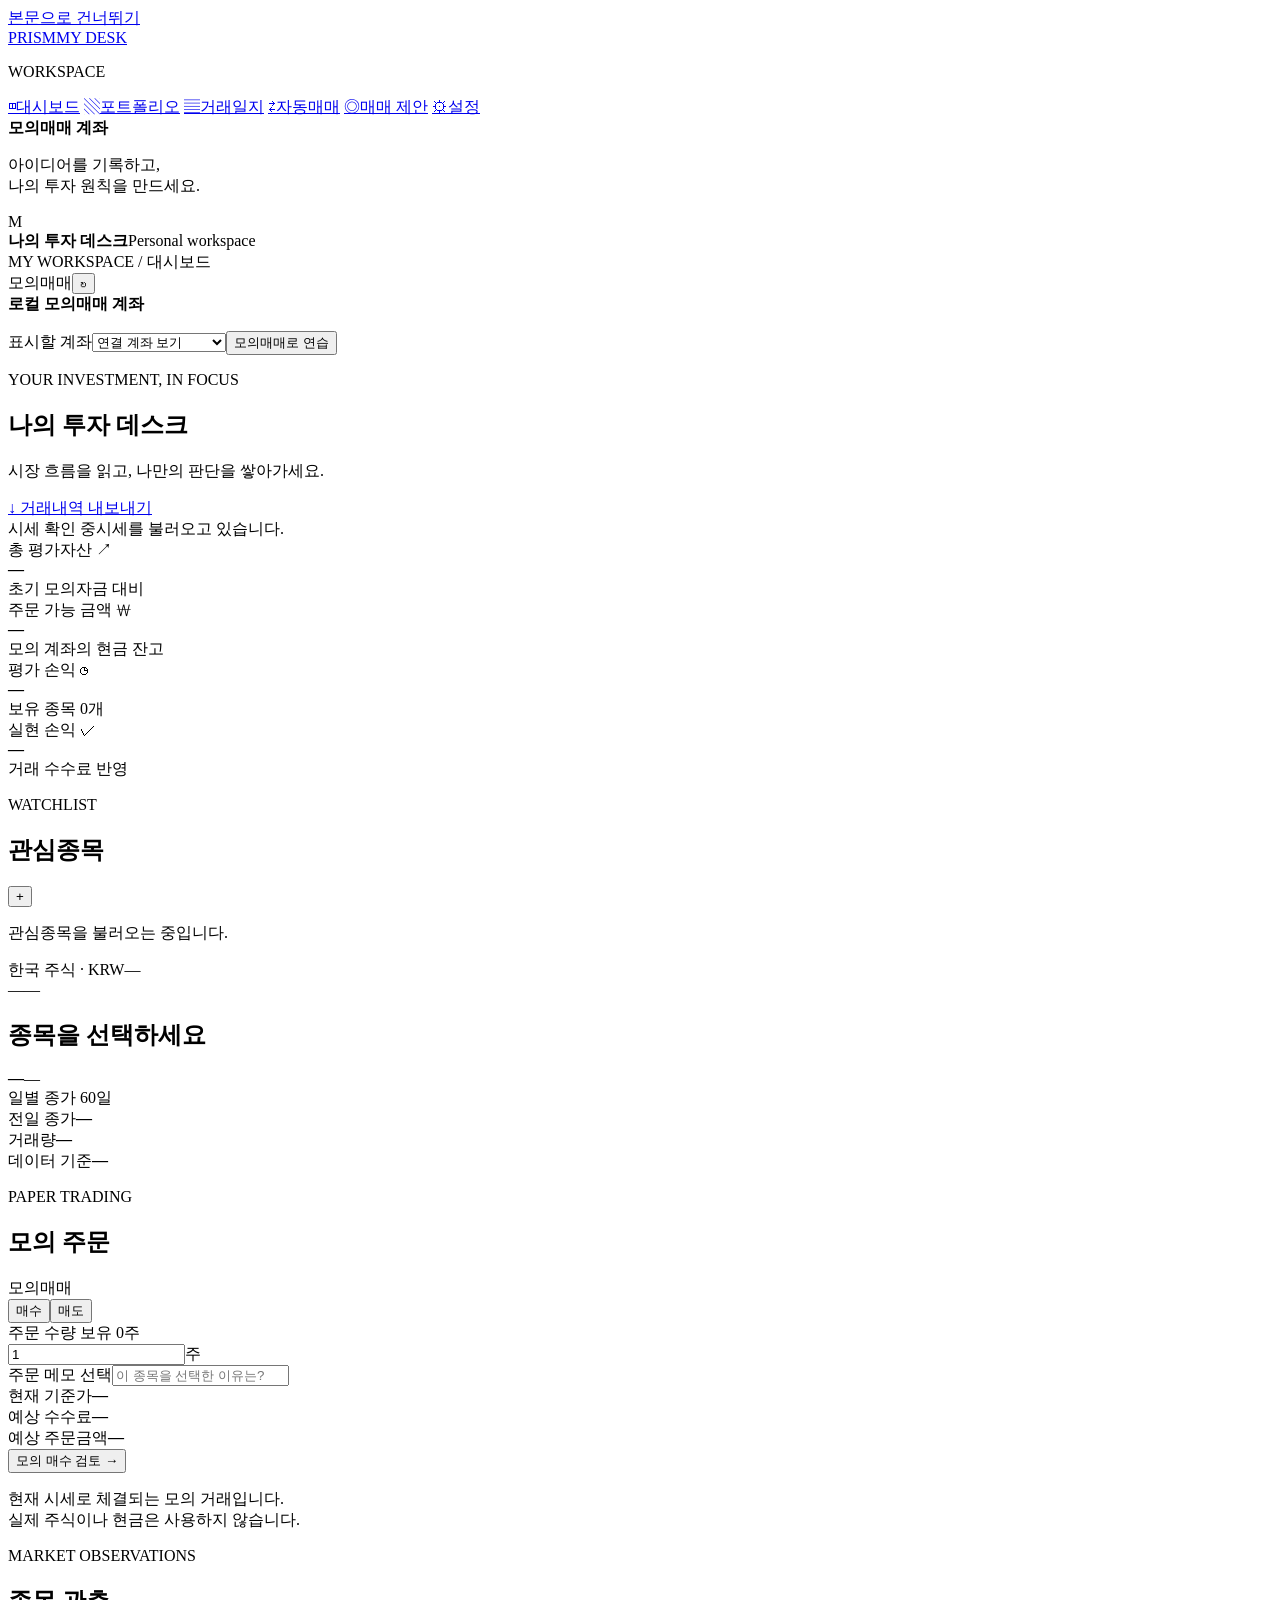
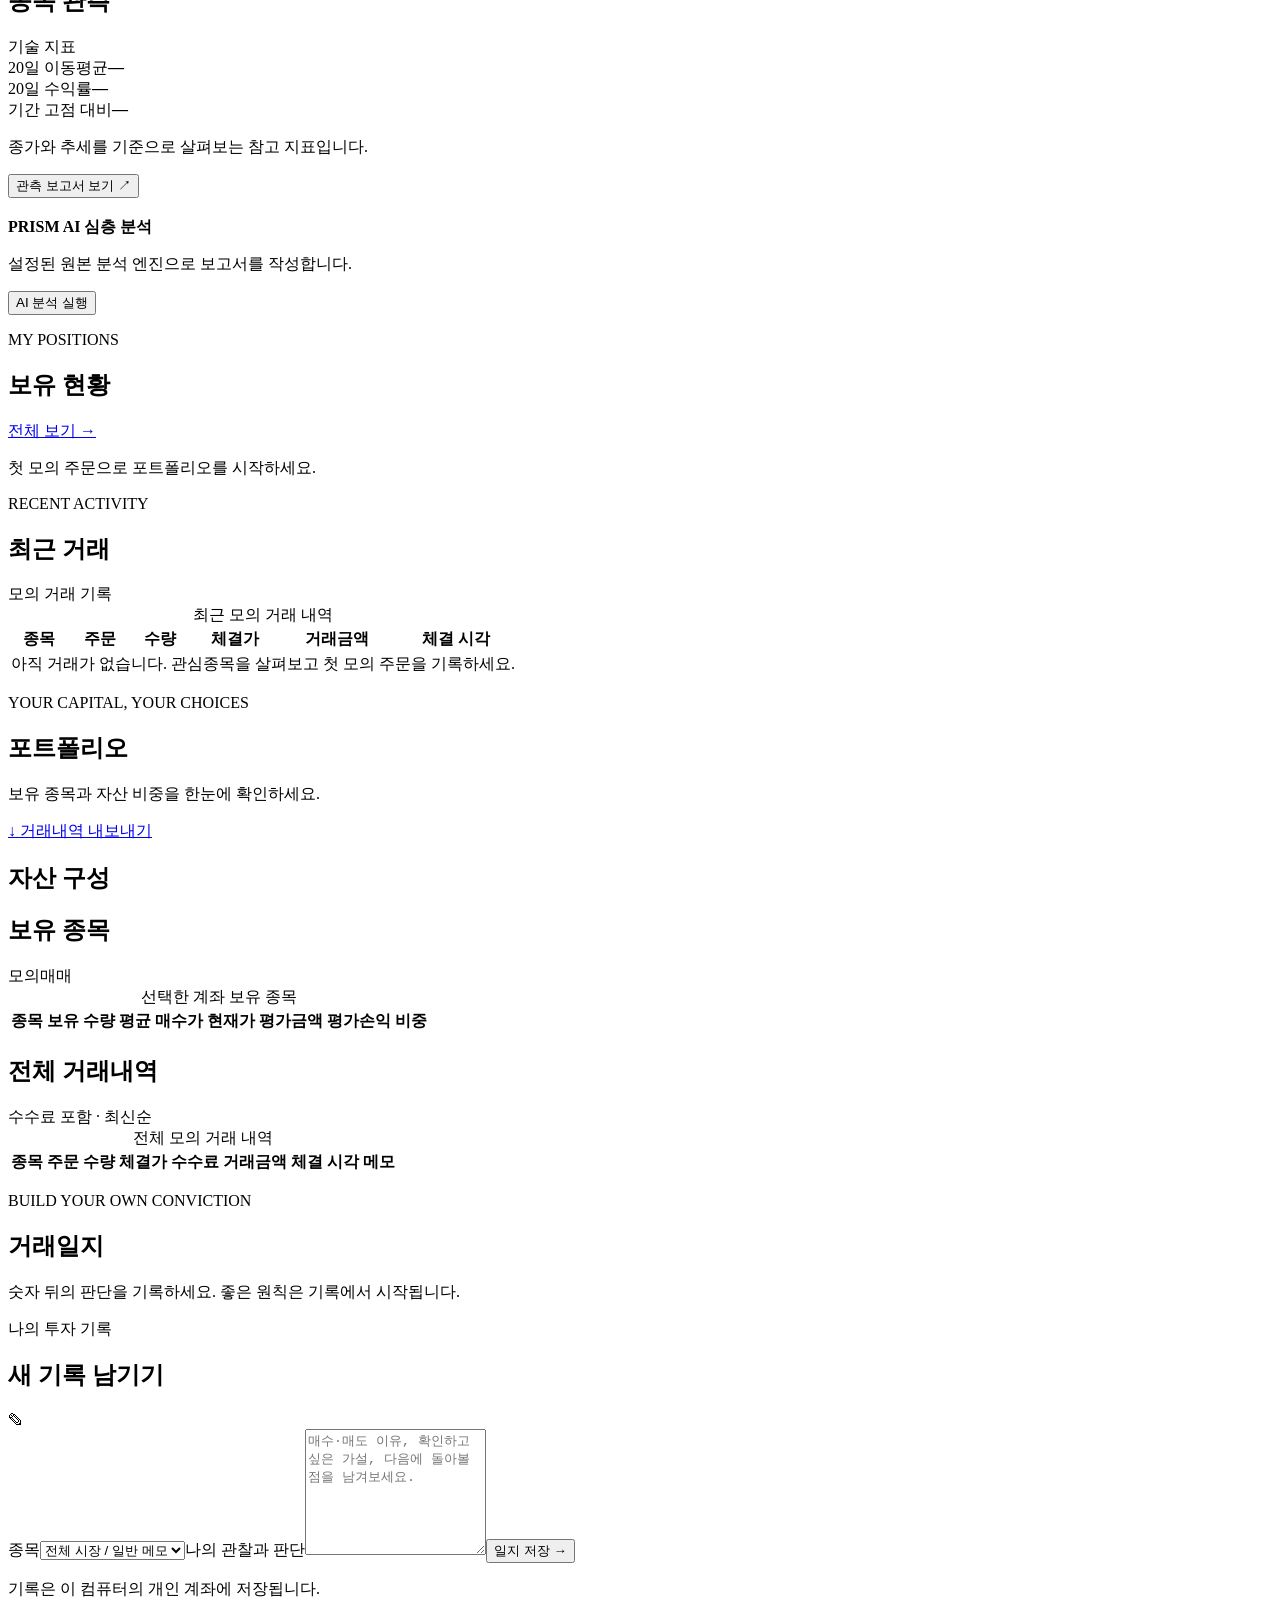
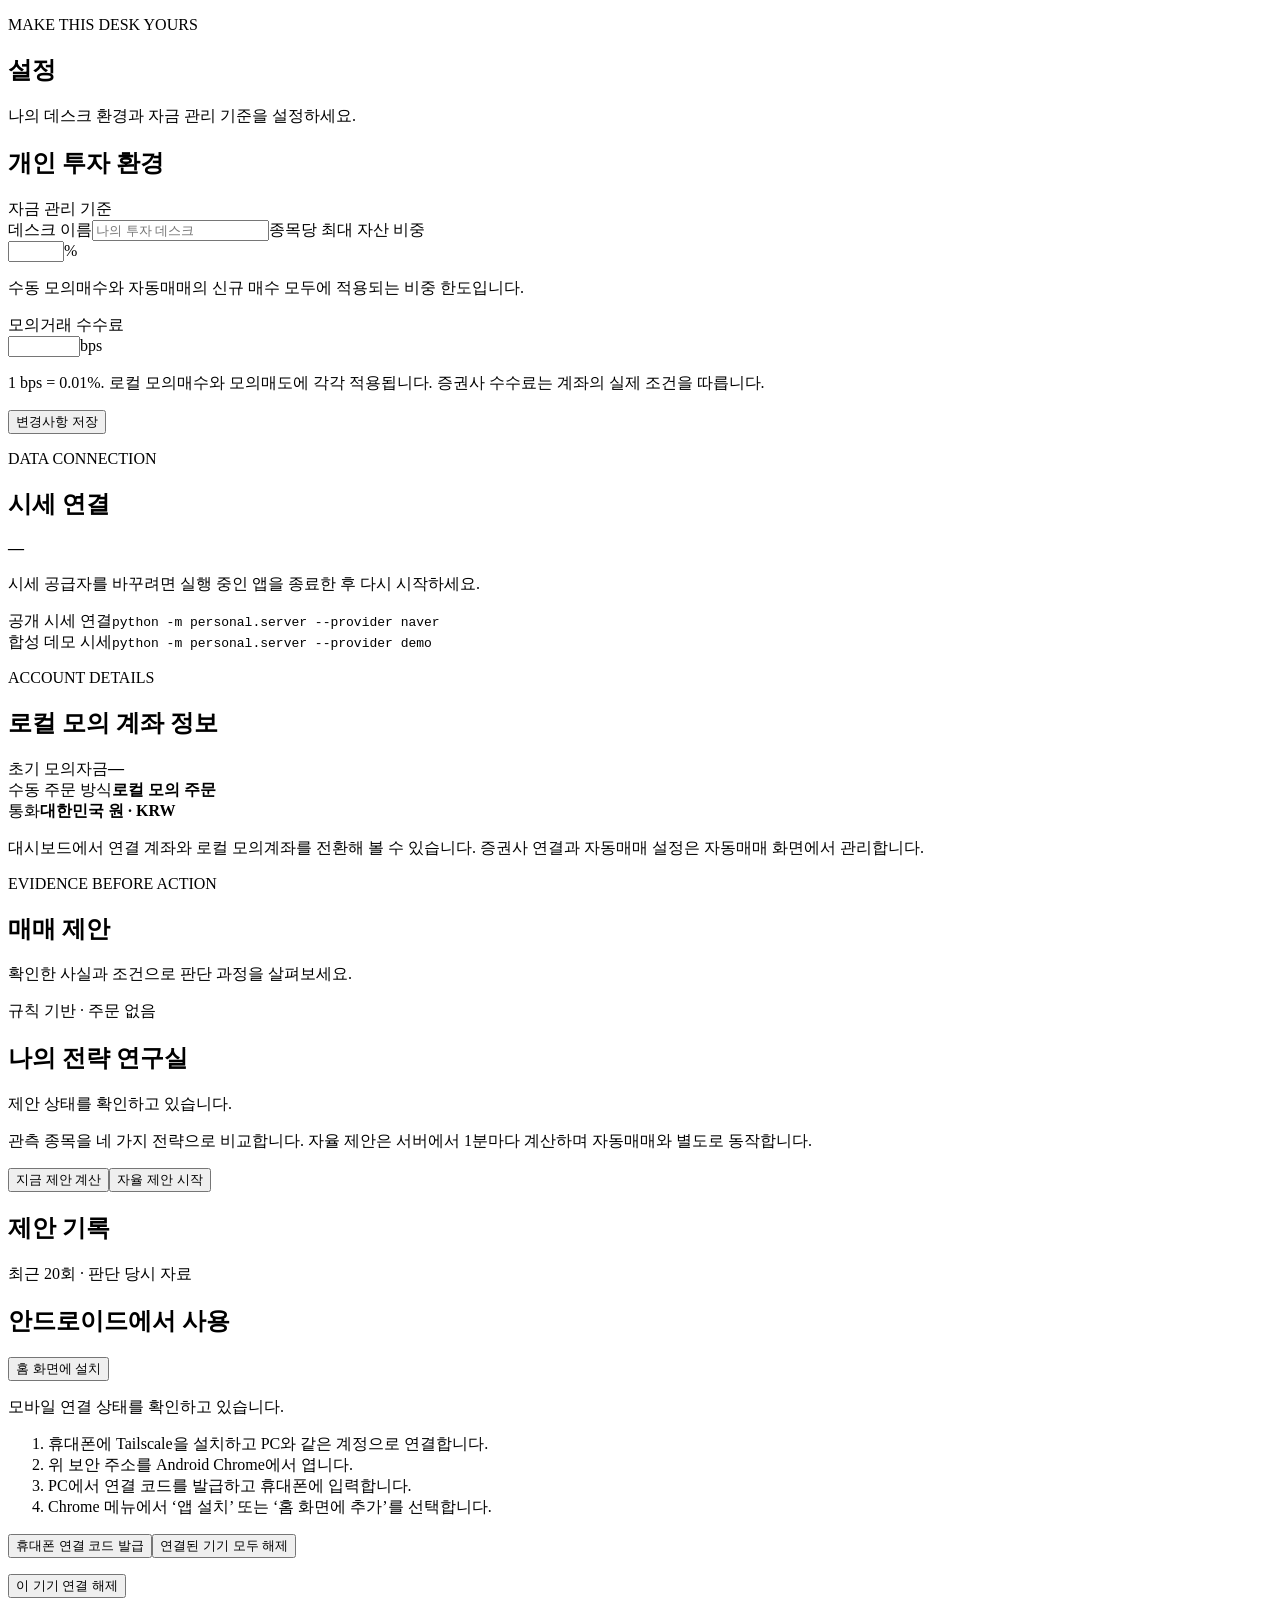
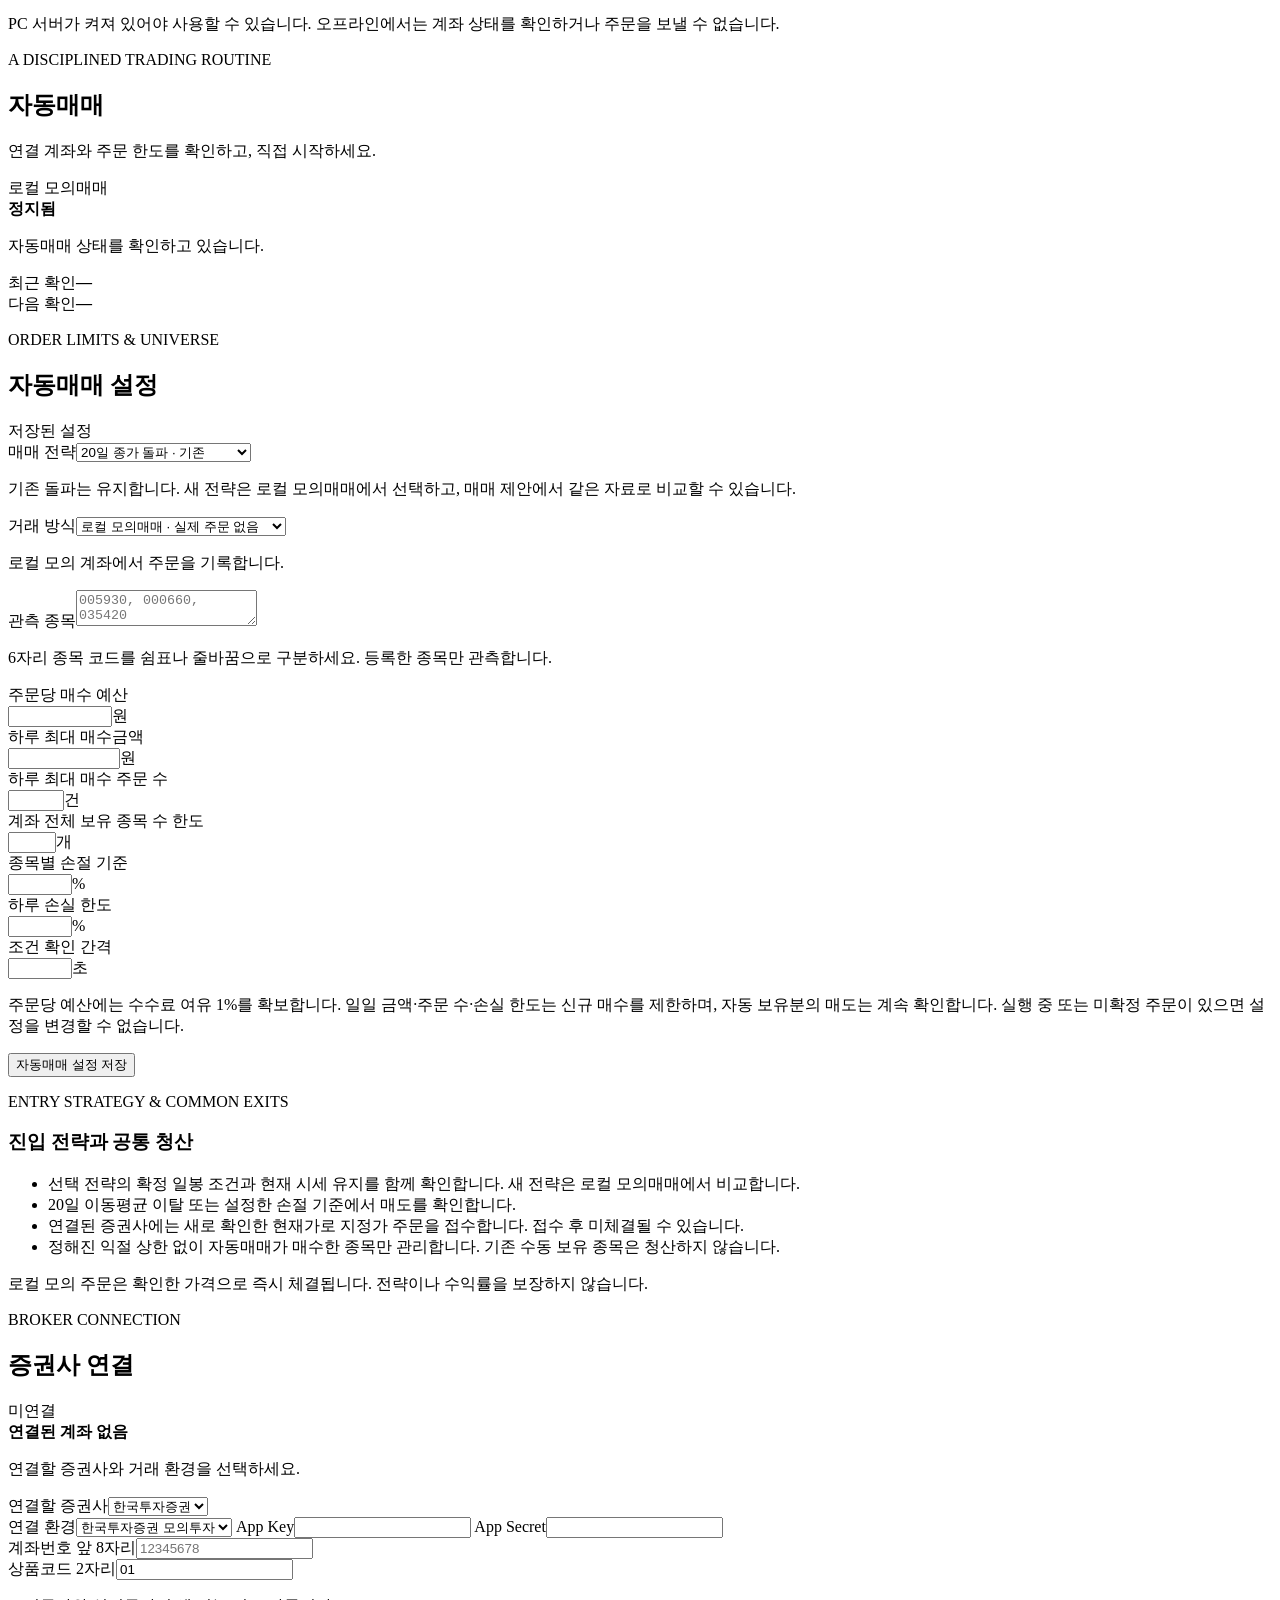
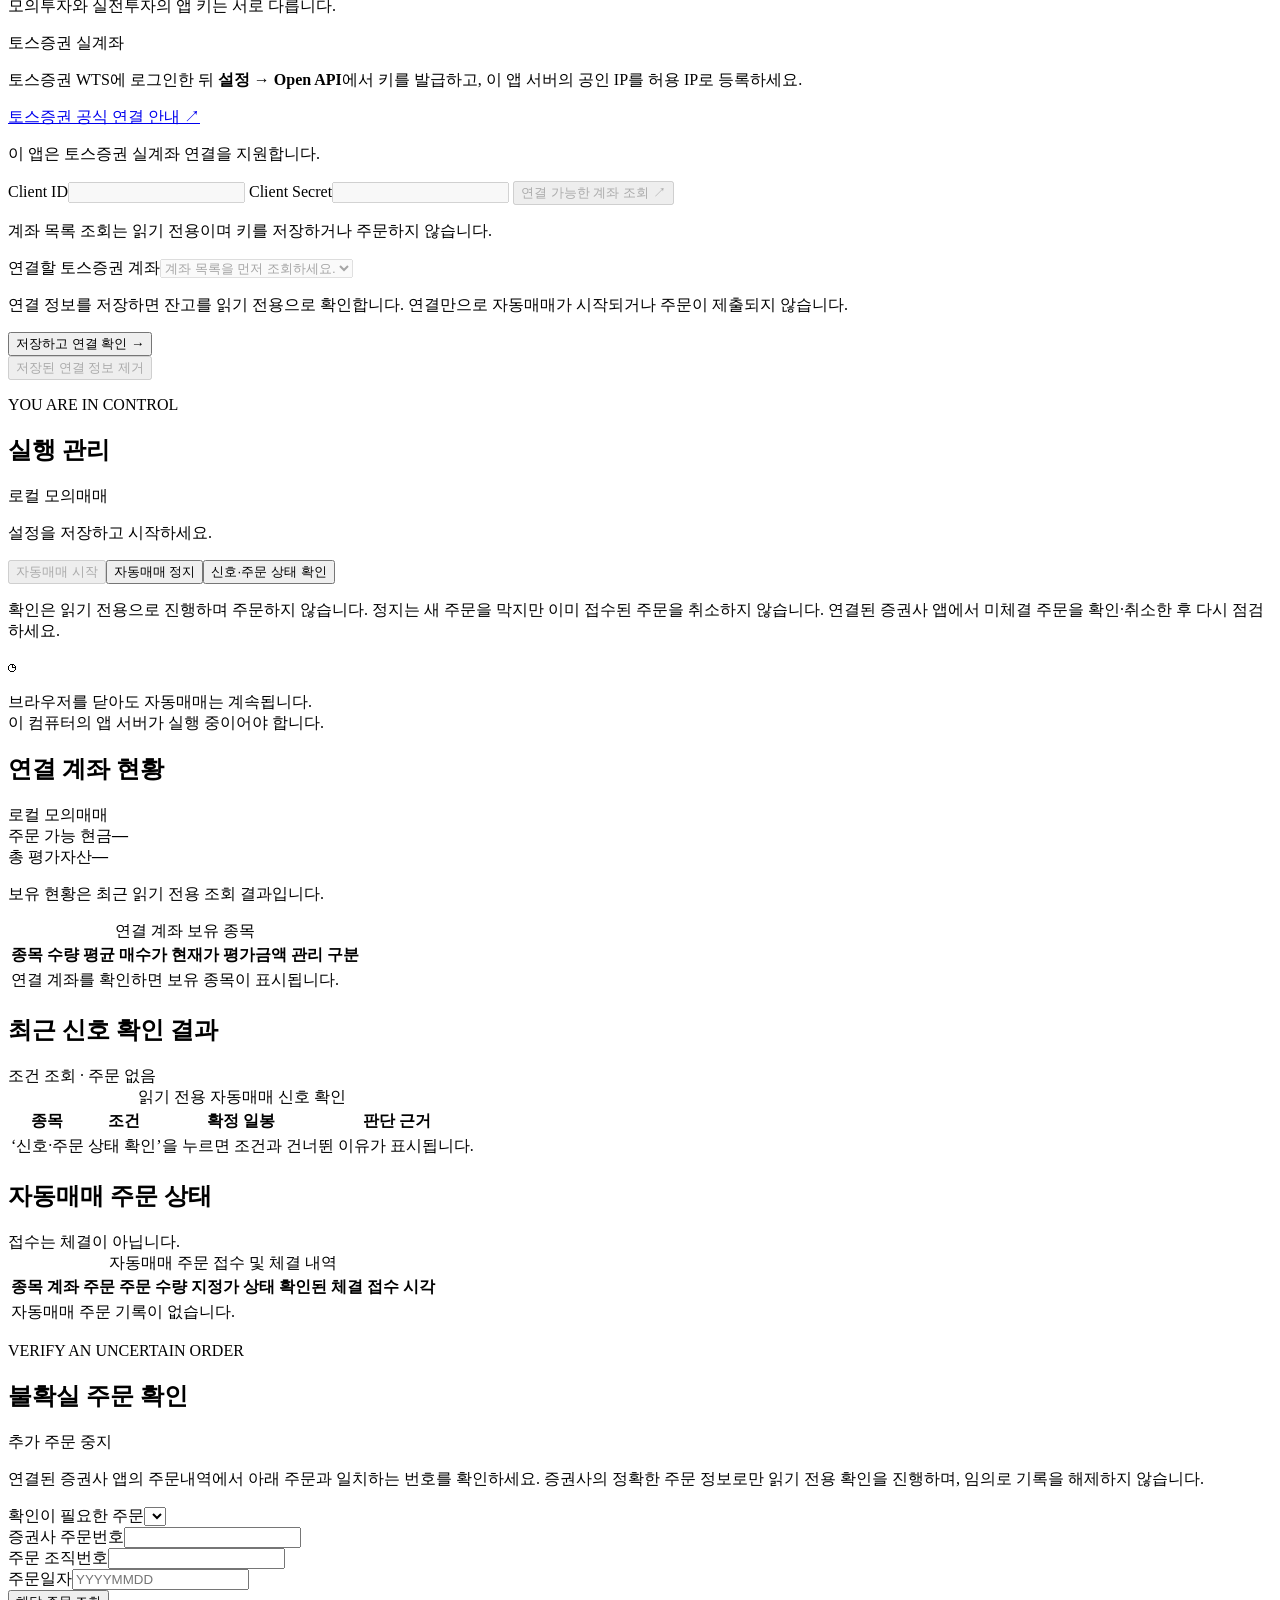
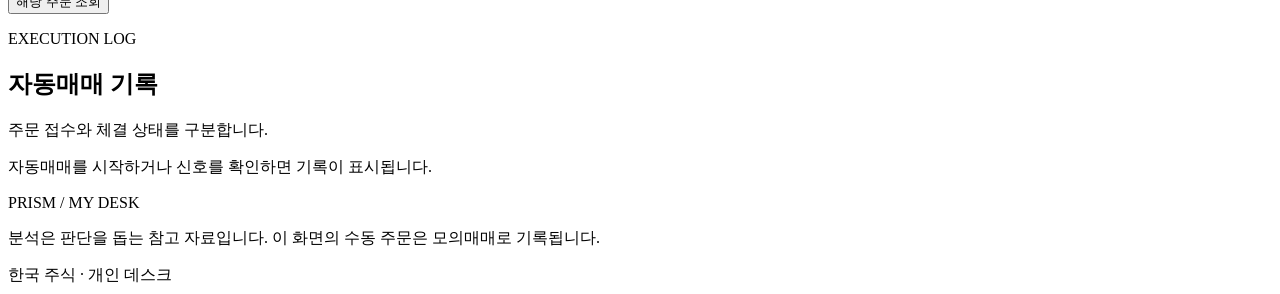
==== commit be118490: "feat: add strategy comparisons, autonomous suggestions and private Android access" ====
--- a/personal/static/index.html
+++ b/personal/static/index.html
@@ -7,7 +7,12 @@
   <meta name="theme-color" content="#171a31">
   <title>PRISM · 나의 투자 데스크</title>
   <link rel="stylesheet" href="/static/app.css">
+  <link rel="stylesheet" href="/static/advisor.css">
+  <link rel="stylesheet" href="/static/desk-mobile.css">
+  <link rel="manifest" href="/manifest.webmanifest">
+  <link rel="icon" href="/static/icon.svg" type="image/svg+xml">
   <script src="/static/app.js" defer></script>
+  <script src="/static/advisor.js" defer></script>
 </head>
 <body>
   <a class="skip-link" href="#main">본문으로 건너뛰기</a>
@@ -22,6 +27,7 @@
       <a class="nav-link" href="#portfolio" data-view="portfolio"><span class="nav-icon" aria-hidden="true">▧</span>포트폴리오</a>
       <a class="nav-link" href="#journal" data-view="journal"><span class="nav-icon" aria-hidden="true">▤</span>거래일지</a>
       <a class="nav-link" href="#autotrade" data-view="autotrade"><span class="nav-icon" aria-hidden="true">⇄</span>자동매매</a>
+      <a class="nav-link" href="#advisor" data-view="advisor"><span class="nav-icon" aria-hidden="true">◎</span>매매 제안</a>
       <a class="nav-link" href="#settings" data-view="settings"><span class="nav-icon" aria-hidden="true">⚙</span>설정</a>
     </nav>
     <div class="sidebar-note"><span class="status-dot"></span><strong>모의매매 계좌</strong><p>아이디어를 기록하고,<br>나의 투자 원칙을 만드세요.</p></div>
@@ -57,6 +63,13 @@
       <section id="view-journal" class="view hidden"><div class="page-heading"><div><p class="eyebrow">BUILD YOUR OWN CONVICTION</p><h1>거래일지</h1><p class="subtitle">숫자 뒤의 판단을 기록하세요. 좋은 원칙은 기록에서 시작됩니다.</p></div><span class="mini-badge purple">나의 투자 기록</span></div><div class="journal-layout"><section class="panel journal-compose"><div class="panel-heading"><h2>새 기록 남기기</h2><span aria-hidden="true">✎</span></div><form id="journal-form"><label class="field-label" for="journal-symbol">종목</label><select class="text-input" id="journal-symbol"><option value="">전체 시장 / 일반 메모</option></select><label class="field-label" for="journal-text">나의 관찰과 판단</label><textarea class="text-input" id="journal-text" rows="8" maxlength="5000" placeholder="매수·매도 이유, 확인하고 싶은 가설, 다음에 돌아볼 점을 남겨보세요." required></textarea><button class="button primary wide" type="submit">일지 저장 <span aria-hidden="true">→</span></button></form><p class="muted">기록은 이 컴퓨터의 개인 계좌에 저장됩니다.</p></section><div id="journal-list" class="journal-list"></div></div></section>
 
       <section id="view-settings" class="view hidden"><div class="page-heading"><div><p class="eyebrow">MAKE THIS DESK YOURS</p><h1>설정</h1><p class="subtitle">나의 데스크 환경과 자금 관리 기준을 설정하세요.</p></div></div><div class="settings-layout"><section class="panel settings-panel"><div class="panel-heading"><h2>개인 투자 환경</h2><span class="mini-badge purple">자금 관리 기준</span></div><form id="settings-form"><label class="field-label" for="settings-name">데스크 이름</label><input class="text-input" id="settings-name" maxlength="60" required placeholder="나의 투자 데스크"><label class="field-label" for="settings-limit">종목당 최대 자산 비중</label><div class="quantity-input"><input id="settings-limit" type="number" min="1" max="100" step="1" required><span>%</span></div><p class="field-help">수동 모의매수와 자동매매의 신규 매수 모두에 적용되는 비중 한도입니다.</p><label class="field-label" for="settings-fee">모의거래 수수료</label><div class="quantity-input"><input id="settings-fee" type="number" min="0" max="100" step="0.1" required><span>bps</span></div><p class="field-help">1 bps = 0.01%. 로컬 모의매수와 모의매도에 각각 적용됩니다. 증권사 수수료는 계좌의 실제 조건을 따릅니다.</p><button class="button primary" type="submit">변경사항 저장</button></form></section><div class="settings-side"><section class="panel"><p class="eyebrow small">DATA CONNECTION</p><h2>시세 연결</h2><div class="connection-status"><span class="status-dot"></span><strong id="settings-provider">—</strong></div><p id="provider-help" class="muted"></p><p class="field-help">시세 공급자를 바꾸려면 실행 중인 앱을 종료한 후 다시 시작하세요.</p><div class="command-card"><span>공개 시세 연결</span><code>python -m personal.server --provider naver</code></div><div class="command-card"><span>합성 데모 시세</span><code>python -m personal.server --provider demo</code></div></section><section class="panel"><p class="eyebrow small">ACCOUNT DETAILS</p><h2>로컬 모의 계좌 정보</h2><div class="account-details"><div><span>초기 모의자금</span><strong id="settings-initial">—</strong></div><div><span>수동 주문 방식</span><strong>로컬 모의 주문</strong></div><div><span>통화</span><strong>대한민국 원 · KRW</strong></div></div><p class="field-help">대시보드에서 연결 계좌와 로컬 모의계좌를 전환해 볼 수 있습니다. 증권사 연결과 자동매매 설정은 자동매매 화면에서 관리합니다.</p></section></div></div></section>
+      <section id="view-advisor" class="view hidden">
+        <div class="page-heading"><div><p class="eyebrow">EVIDENCE BEFORE ACTION</p><h1>매매 제안</h1><p class="subtitle">확인한 사실과 조건으로 판단 과정을 살펴보세요.</p></div><span class="mini-badge purple">규칙 기반 · 주문 없음</span></div>
+        <section class="panel advisor-toolbar"><div><h2>나의 전략 연구실</h2><p id="advisor-status" aria-live="polite">제안 상태를 확인하고 있습니다.</p><p class="field-help">관측 종목을 네 가지 전략으로 비교합니다. 자율 제안은 서버에서 1분마다 계산하며 자동매매와 별도로 동작합니다.</p></div><div class="advisor-actions"><button id="advisor-refresh" class="button secondary" type="button">지금 제안 계산</button><button id="advisor-toggle" class="button primary" type="button">자율 제안 시작</button></div></section>
+        <div id="advisor-items" class="advisor-items advisor-grid" aria-live="polite"></div>
+        <section class="panel advisor-history-panel"><div class="panel-heading"><h2>제안 기록</h2><span class="muted">최근 20회 · 판단 당시 자료</span></div><div id="advisor-history" class="advisor-history-list"></div></section>
+        <section class="panel mobile-setup-panel"><div class="panel-heading"><h2>안드로이드에서 사용</h2><button id="install-app" class="button secondary" type="button">홈 화면에 설치</button></div><div class="mobile-setup-content"><p id="mobile-status">모바일 연결 상태를 확인하고 있습니다.</p><a id="mobile-url" class="text-button" rel="noreferrer" target="_blank"></a><ol><li>휴대폰에 Tailscale을 설치하고 PC와 같은 계정으로 연결합니다.</li><li>위 보안 주소를 Android Chrome에서 엽니다.</li><li>PC에서 연결 코드를 발급하고 휴대폰에 입력합니다.</li><li>Chrome 메뉴에서 ‘앱 설치’ 또는 ‘홈 화면에 추가’를 선택합니다.</li></ol><div id="mobile-pc-controls"><button id="mobile-pair" class="button primary" type="button">휴대폰 연결 코드 발급</button><button id="mobile-revoke" class="button secondary" type="button">연결된 기기 모두 해제</button><p id="mobile-code" class="pairing-code" aria-live="polite"></p></div><button id="mobile-logout" class="button secondary hidden" type="button">이 기기 연결 해제</button><p class="field-help">PC 서버가 켜져 있어야 사용할 수 있습니다. 오프라인에서는 계좌 상태를 확인하거나 주문을 보낼 수 없습니다.</p></div></section>
+      </section>
       <section id="view-autotrade" class="view hidden">
         <div class="page-heading"><div><p class="eyebrow">A DISCIPLINED TRADING ROUTINE</p><h1>자동매매</h1><p class="subtitle">연결 계좌와 주문 한도를 확인하고, 직접 시작하세요.</p></div><span class="mini-badge" id="auto-mode-heading">로컬 모의매매</span></div>
         <div id="auto-alert" class="alert hidden" role="alert"></div>
@@ -64,6 +77,7 @@
         <div class="auto-layout">
           <section class="panel auto-config-panel"><div class="panel-heading"><div><p class="eyebrow small">ORDER LIMITS & UNIVERSE</p><h2>자동매매 설정</h2></div><span class="muted" id="auto-config-saved">저장된 설정</span></div>
             <form id="auto-config-form">
+              <label class="field-label" for="auto-strategy">매매 전략</label><select class="text-input" id="auto-strategy" name="strategy"><option value="breakout20">20일 종가 돌파 · 기존</option><option value="trend_pullback">추세 눌림 반등 · 모의 비교</option><option value="ma_recovery">평균선 회복 · 모의 비교</option><option value="consensus">조건 합의 · 모의 비교</option></select><p id="auto-strategy-help" class="field-help">기존 돌파는 유지합니다. 새 전략은 로컬 모의매매에서 선택하고, 매매 제안에서 같은 자료로 비교할 수 있습니다.</p>
               <label class="field-label" for="auto-mode">거래 방식</label><select class="text-input" id="auto-mode" name="mode"><option value="paper">로컬 모의매매 · 실제 주문 없음</option><option value="kis-paper">한국투자증권 모의투자 계좌</option><option value="kis-live">한국투자증권 실계좌 · 실제 주문</option><option value="toss-live">토스증권 실계좌 · 실제 주문</option></select><p class="field-help" id="auto-mode-help">로컬 모의 계좌에서 주문을 기록합니다.</p>
               <label class="field-label" for="auto-symbols">관측 종목</label><textarea class="text-input" id="auto-symbols" name="symbols" rows="2" placeholder="005930, 000660, 035420" required></textarea><p class="field-help">6자리 종목 코드를 쉼표나 줄바꿈으로 구분하세요. 등록한 종목만 관측합니다.</p>
               <div class="auto-fields-grid">
@@ -76,7 +90,7 @@
                 <div><label class="field-label" for="auto-interval">조건 확인 간격</label><div class="quantity-input"><input id="auto-interval" name="interval_seconds" type="number" min="30" max="3600" step="1" required><span>초</span></div></div>
               </div><p class="field-help">주문당 예산에는 수수료 여유 1%를 확보합니다. 일일 금액·주문 수·손실 한도는 신규 매수를 제한하며, 자동 보유분의 매도는 계속 확인합니다. 실행 중 또는 미확정 주문이 있으면 설정을 변경할 수 없습니다.</p><button class="button primary" type="submit" id="auto-save-button">자동매매 설정 저장</button>
             </form>
-            <div class="strategy-note"><p class="eyebrow small">FIXED STRATEGY</p><h3>확정 일봉 기반 추세 관측</h3><ul><li>오늘 진행 중인 봉을 제외하고, 마지막 확정 일봉의 20일 고점 돌파를 매수 조건으로 확인합니다.</li><li>20일 이동평균 이탈 또는 설정한 손절 기준에서 매도를 확인합니다.</li><li>연결된 증권사에는 새로 확인한 현재가로 지정가 주문을 접수합니다. 접수 후 미체결될 수 있습니다.</li><li>정해진 익절 상한 없이 자동매매가 매수한 종목만 관리합니다. 기존 수동 보유 종목은 청산하지 않습니다.</li></ul><p class="field-help">로컬 모의 주문은 확인한 가격으로 즉시 체결됩니다. 전략이나 수익률을 보장하지 않습니다.</p></div>
+            <div class="strategy-note"><p class="eyebrow small">ENTRY STRATEGY & COMMON EXITS</p><h3>진입 전략과 공통 청산</h3><ul><li>선택 전략의 확정 일봉 조건과 현재 시세 유지를 함께 확인합니다. 새 전략은 로컬 모의매매에서 비교합니다.</li><li>20일 이동평균 이탈 또는 설정한 손절 기준에서 매도를 확인합니다.</li><li>연결된 증권사에는 새로 확인한 현재가로 지정가 주문을 접수합니다. 접수 후 미체결될 수 있습니다.</li><li>정해진 익절 상한 없이 자동매매가 매수한 종목만 관리합니다. 기존 수동 보유 종목은 청산하지 않습니다.</li></ul><p class="field-help">로컬 모의 주문은 확인한 가격으로 즉시 체결됩니다. 전략이나 수익률을 보장하지 않습니다.</p></div>
           </section>
           <div class="auto-side">
             <section class="panel broker-panel"><div class="panel-heading"><div><p class="eyebrow small">BROKER CONNECTION</p><h2>증권사 연결</h2></div><span id="broker-connection-badge" class="mini-badge">미연결</span></div><div class="broker-connection-info"><strong id="broker-account">연결된 계좌 없음</strong><p id="broker-message" class="field-help">연결할 증권사와 거래 환경을 선택하세요.</p></div>
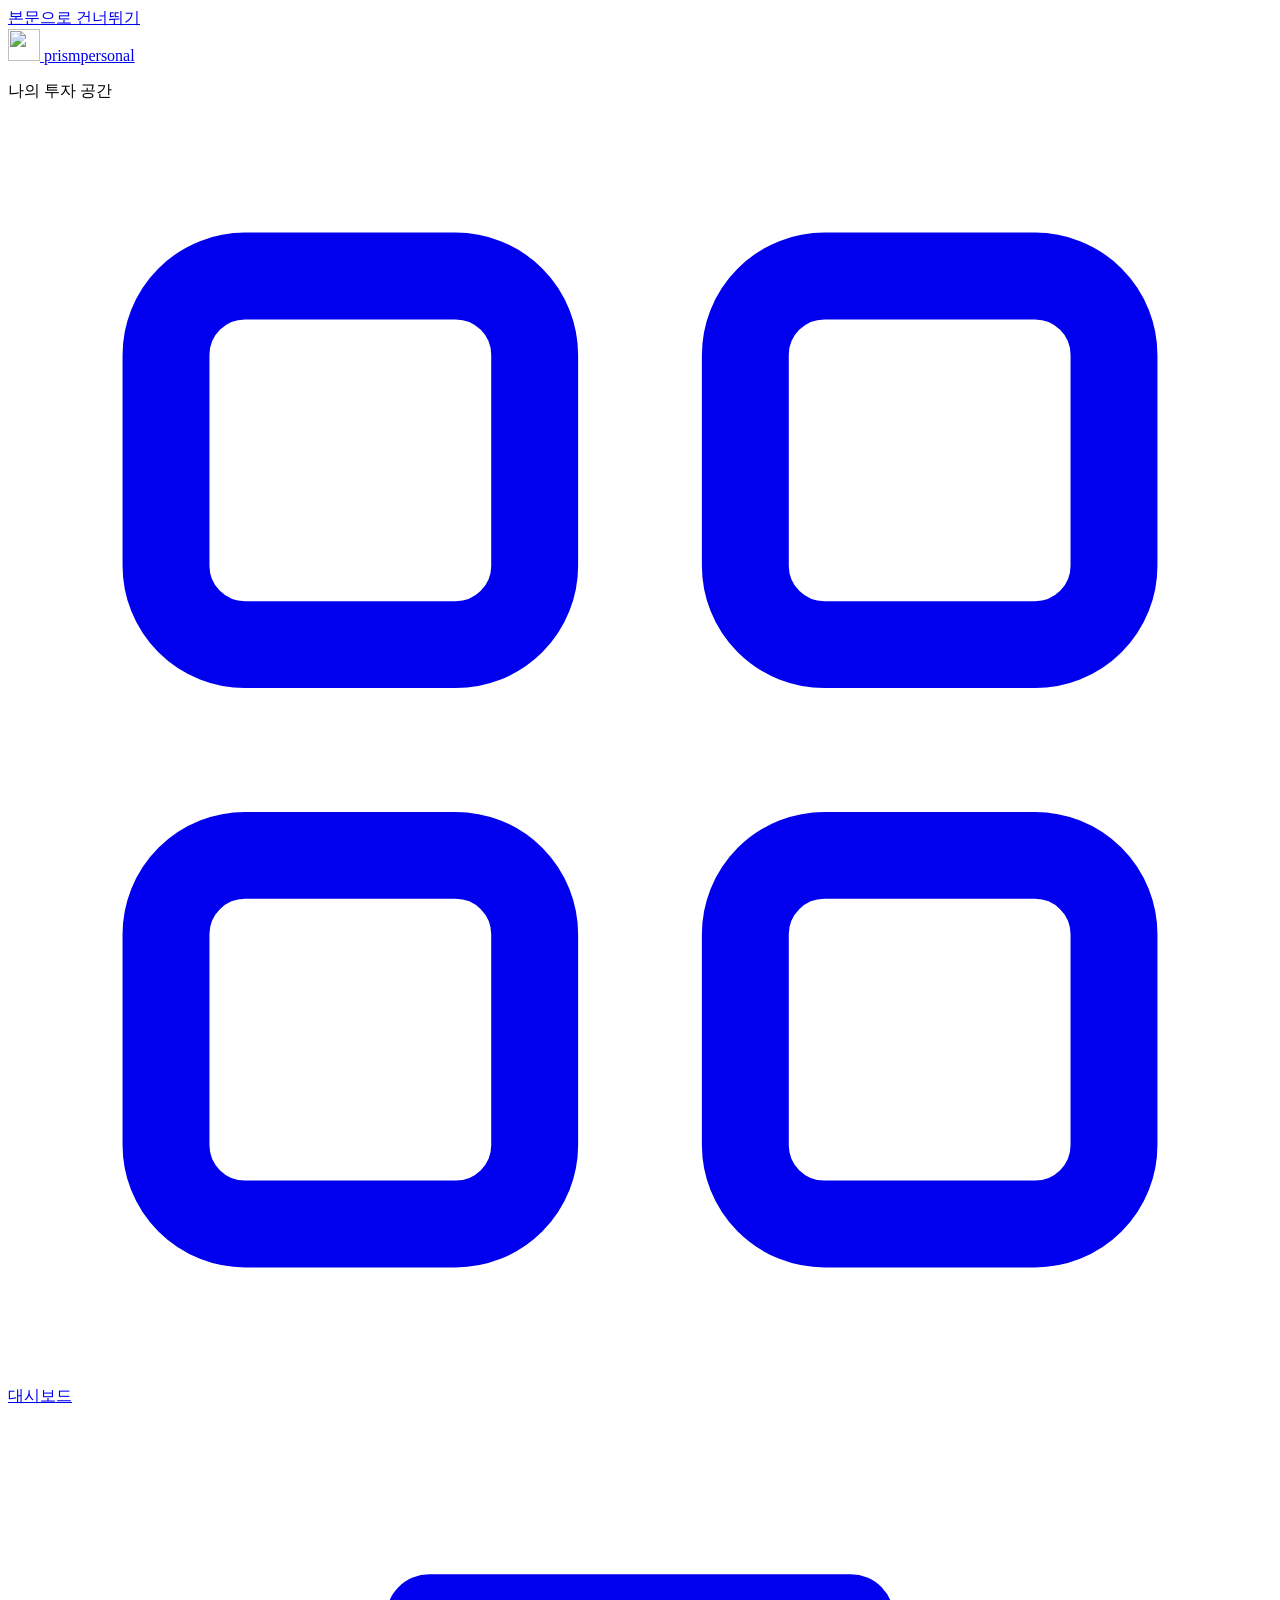
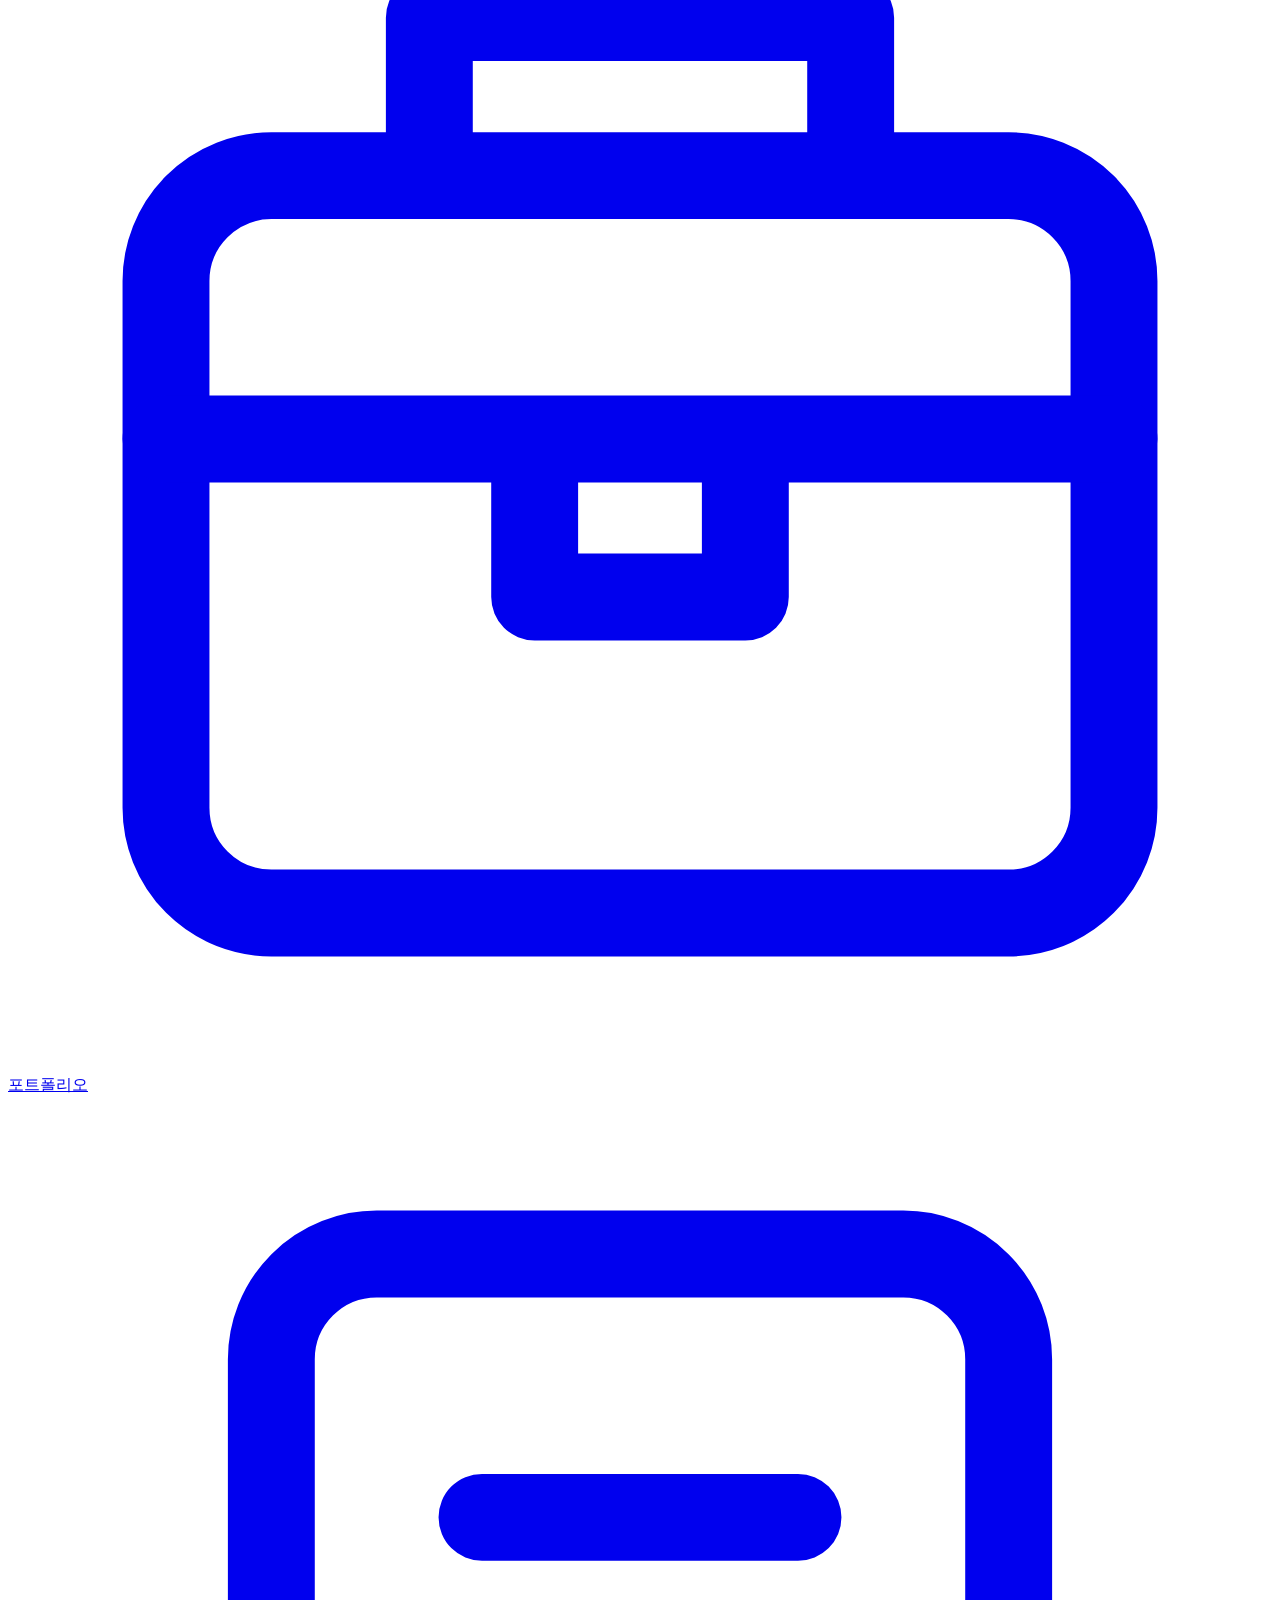
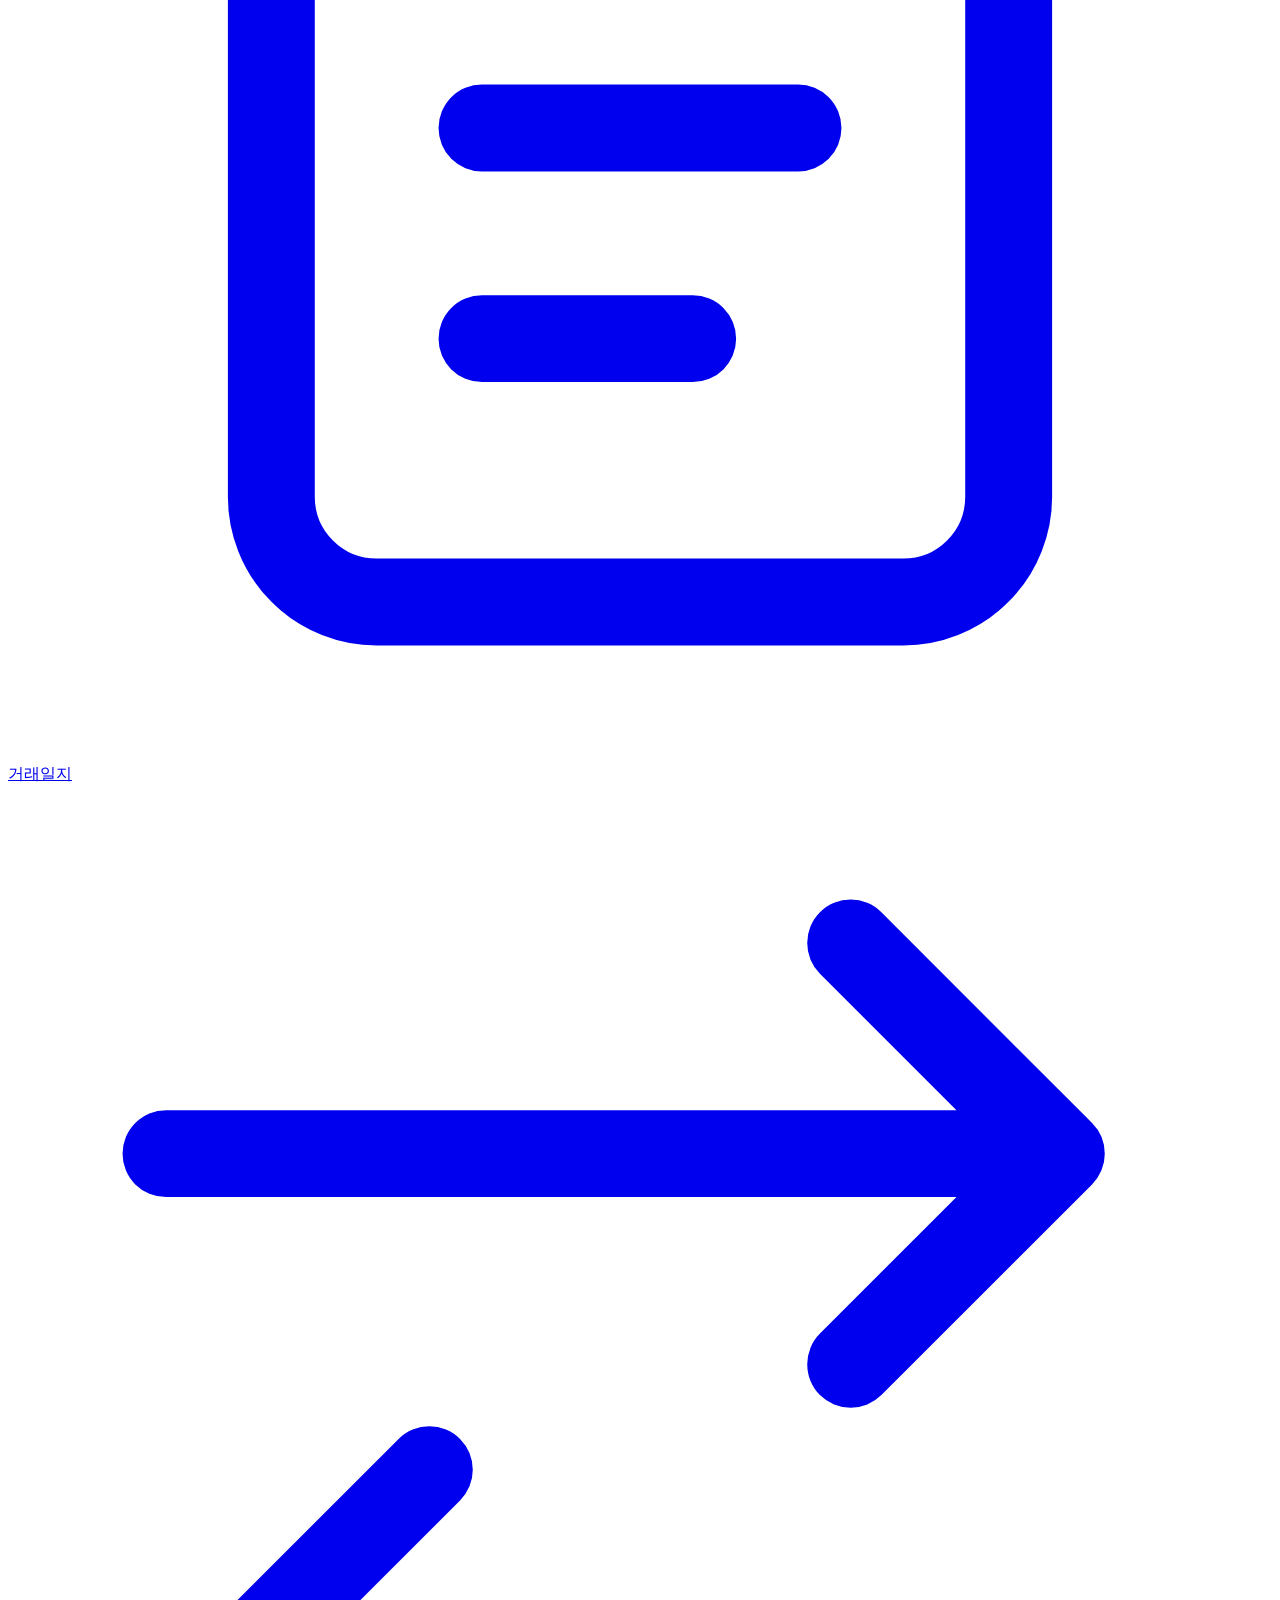
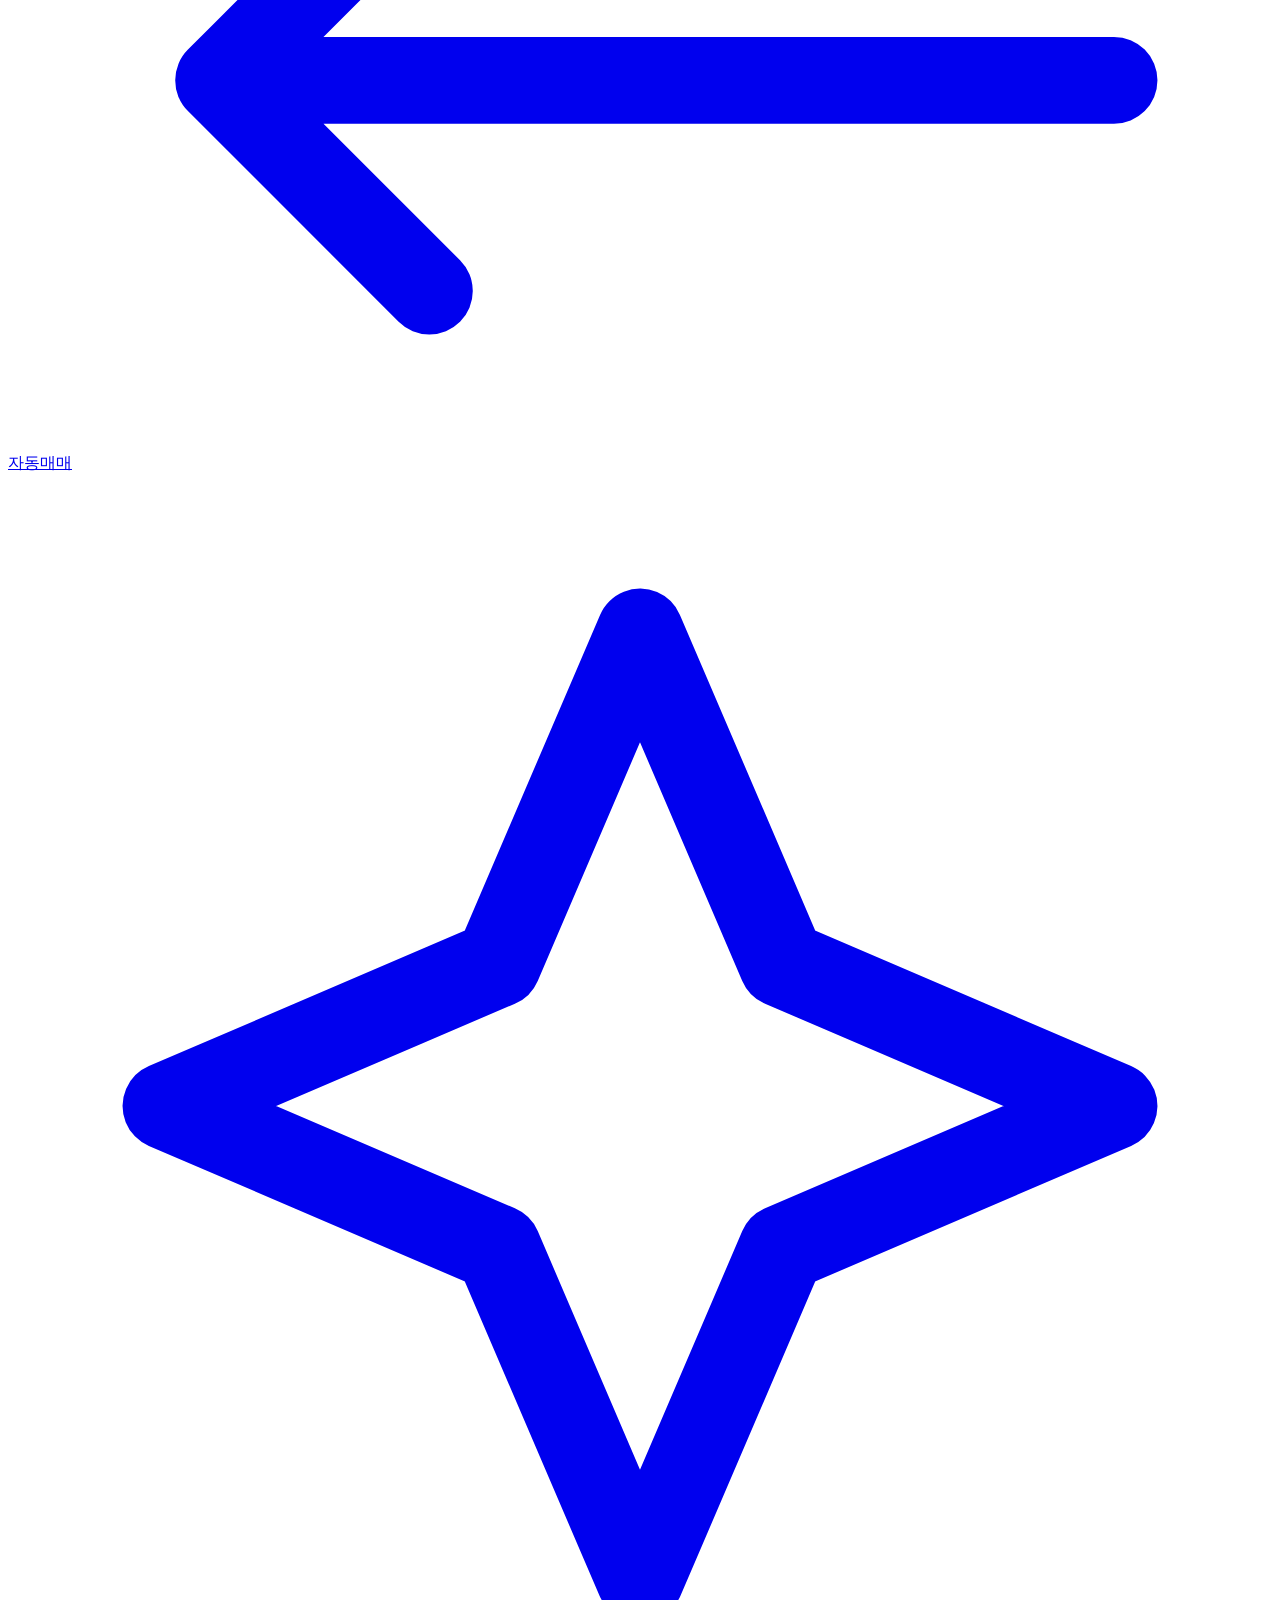
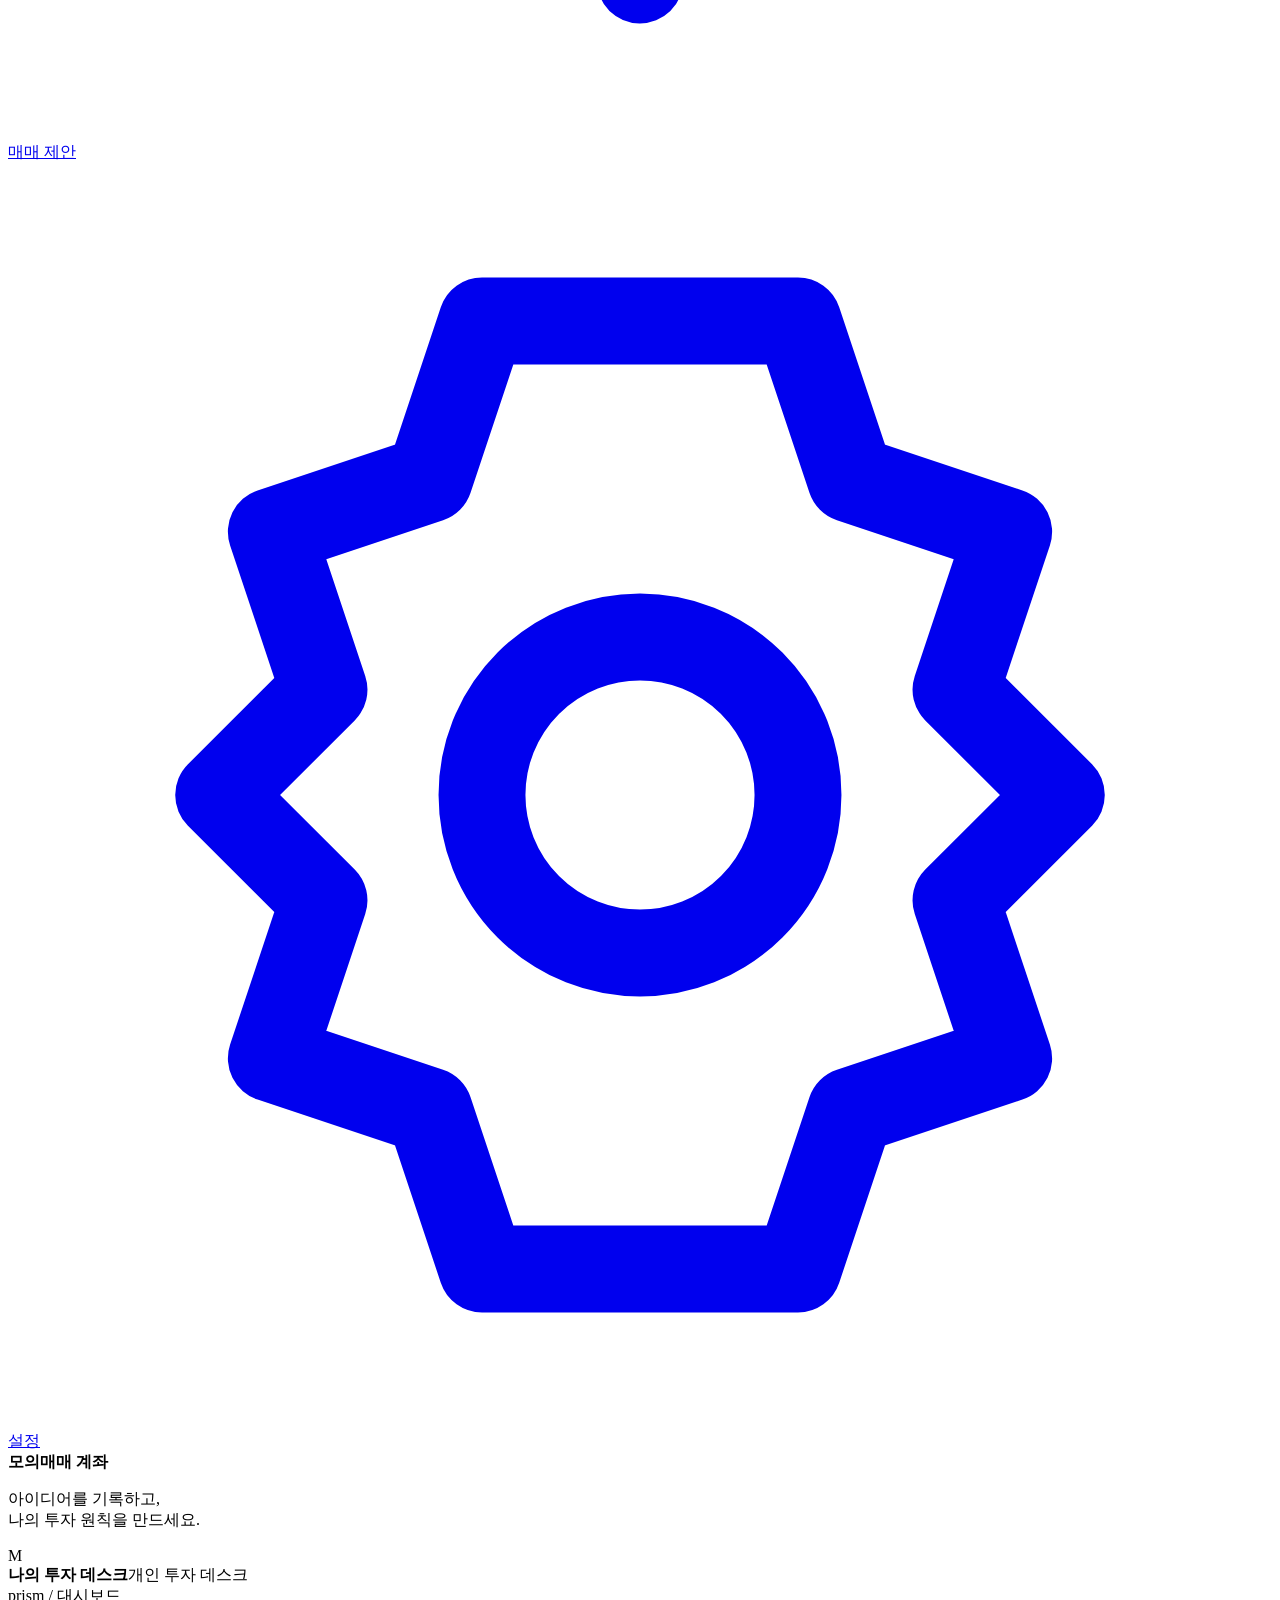
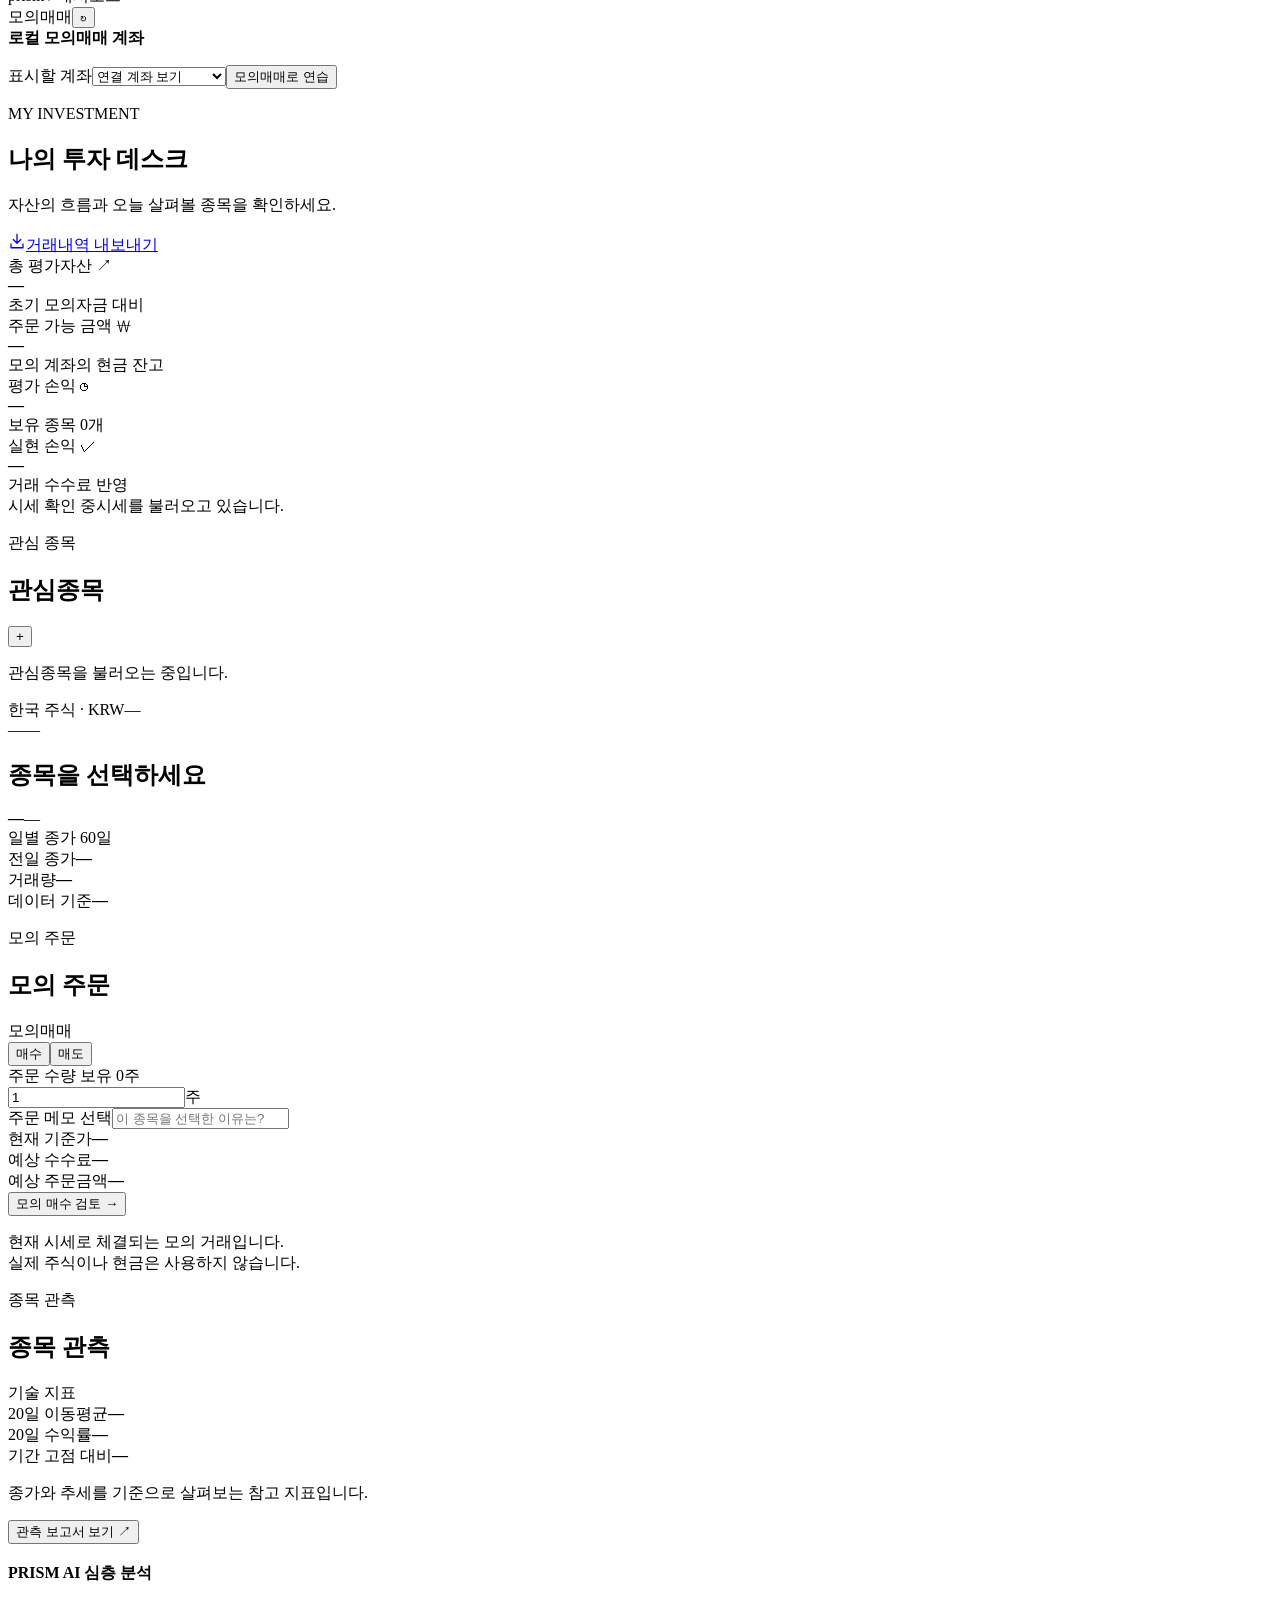
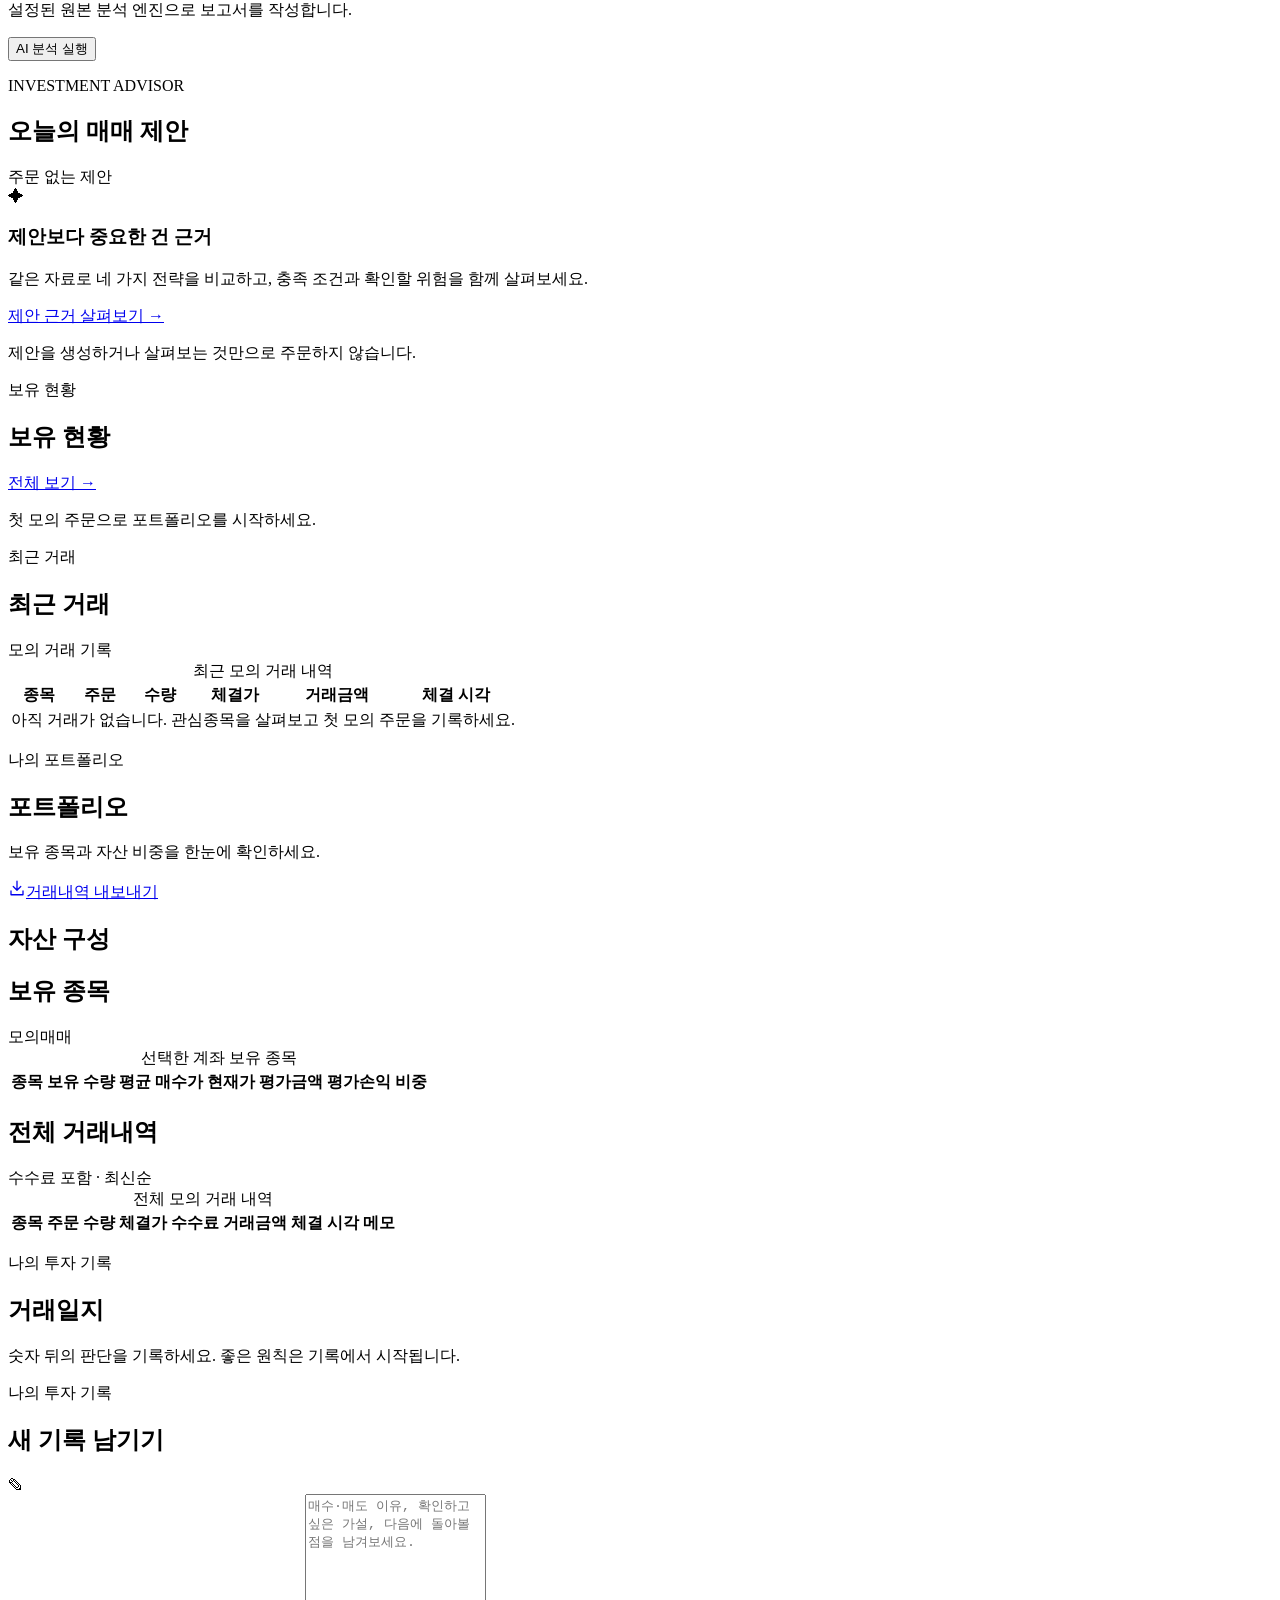
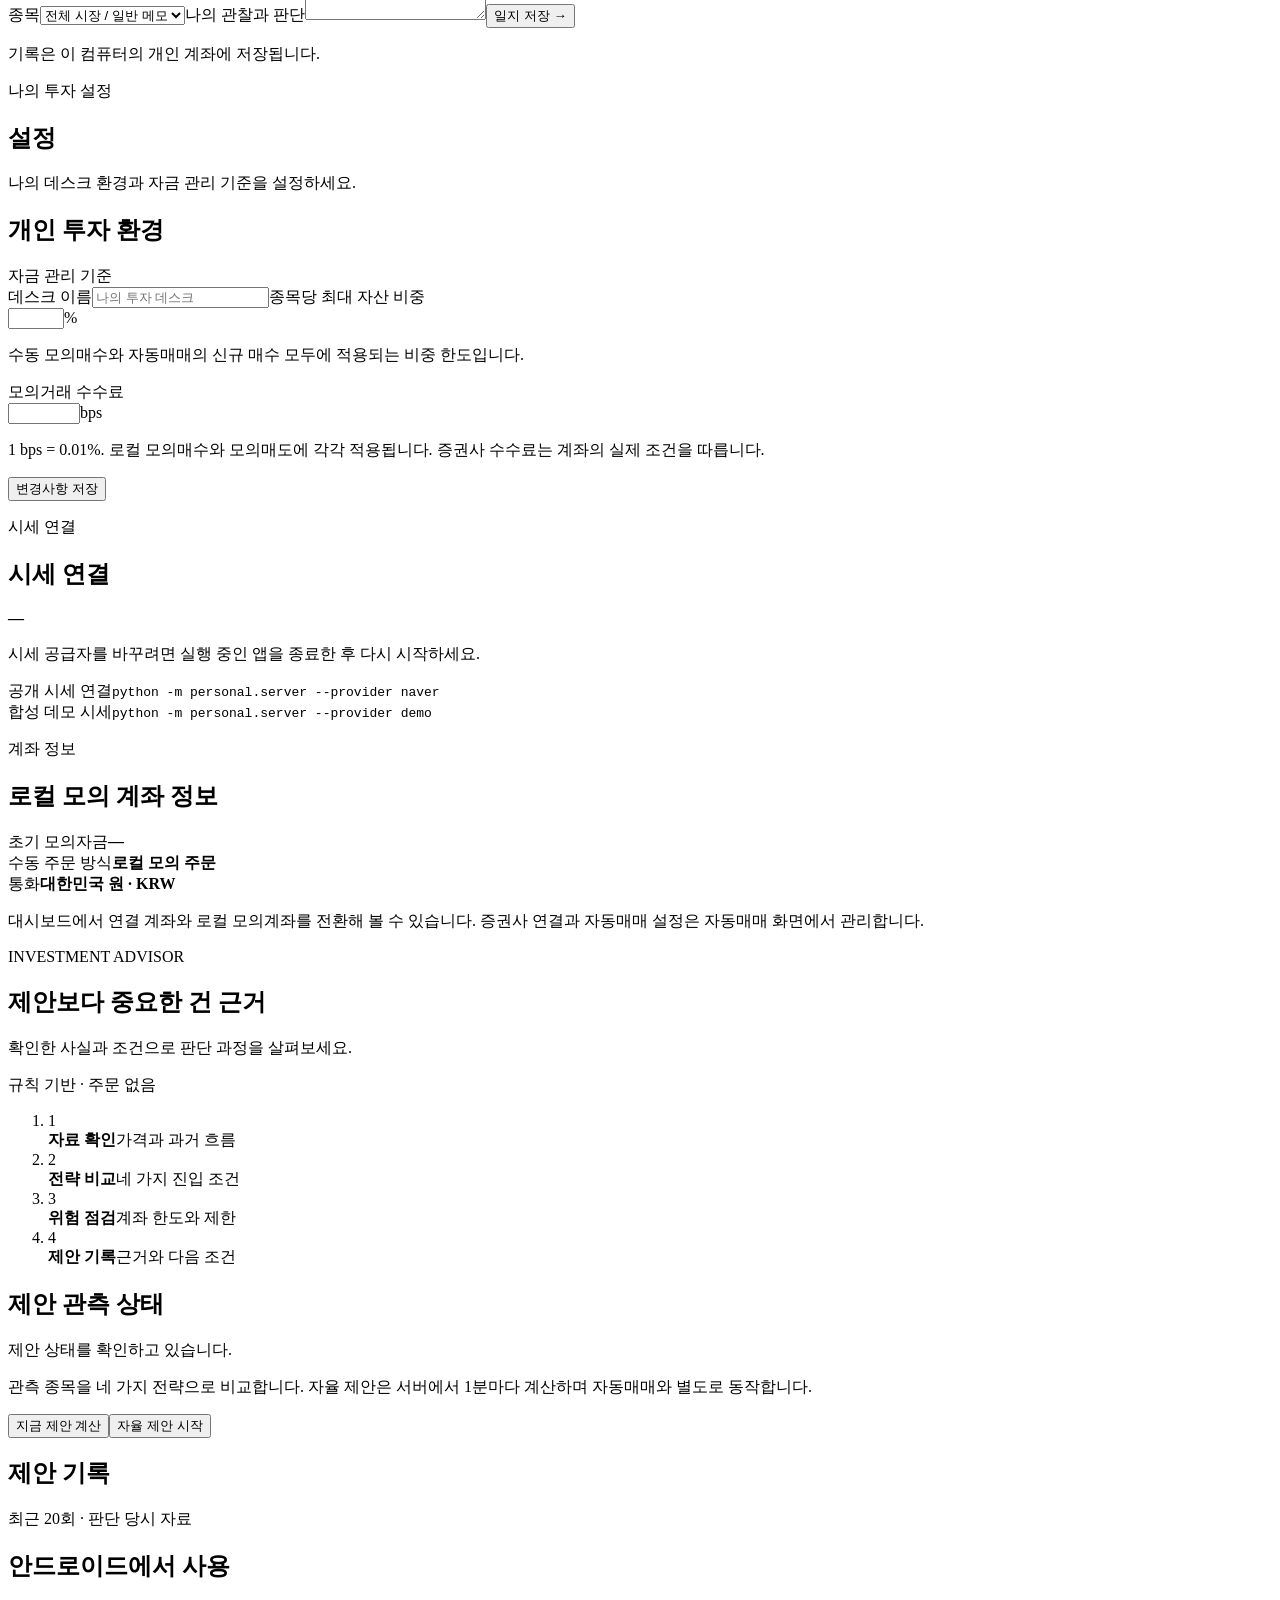
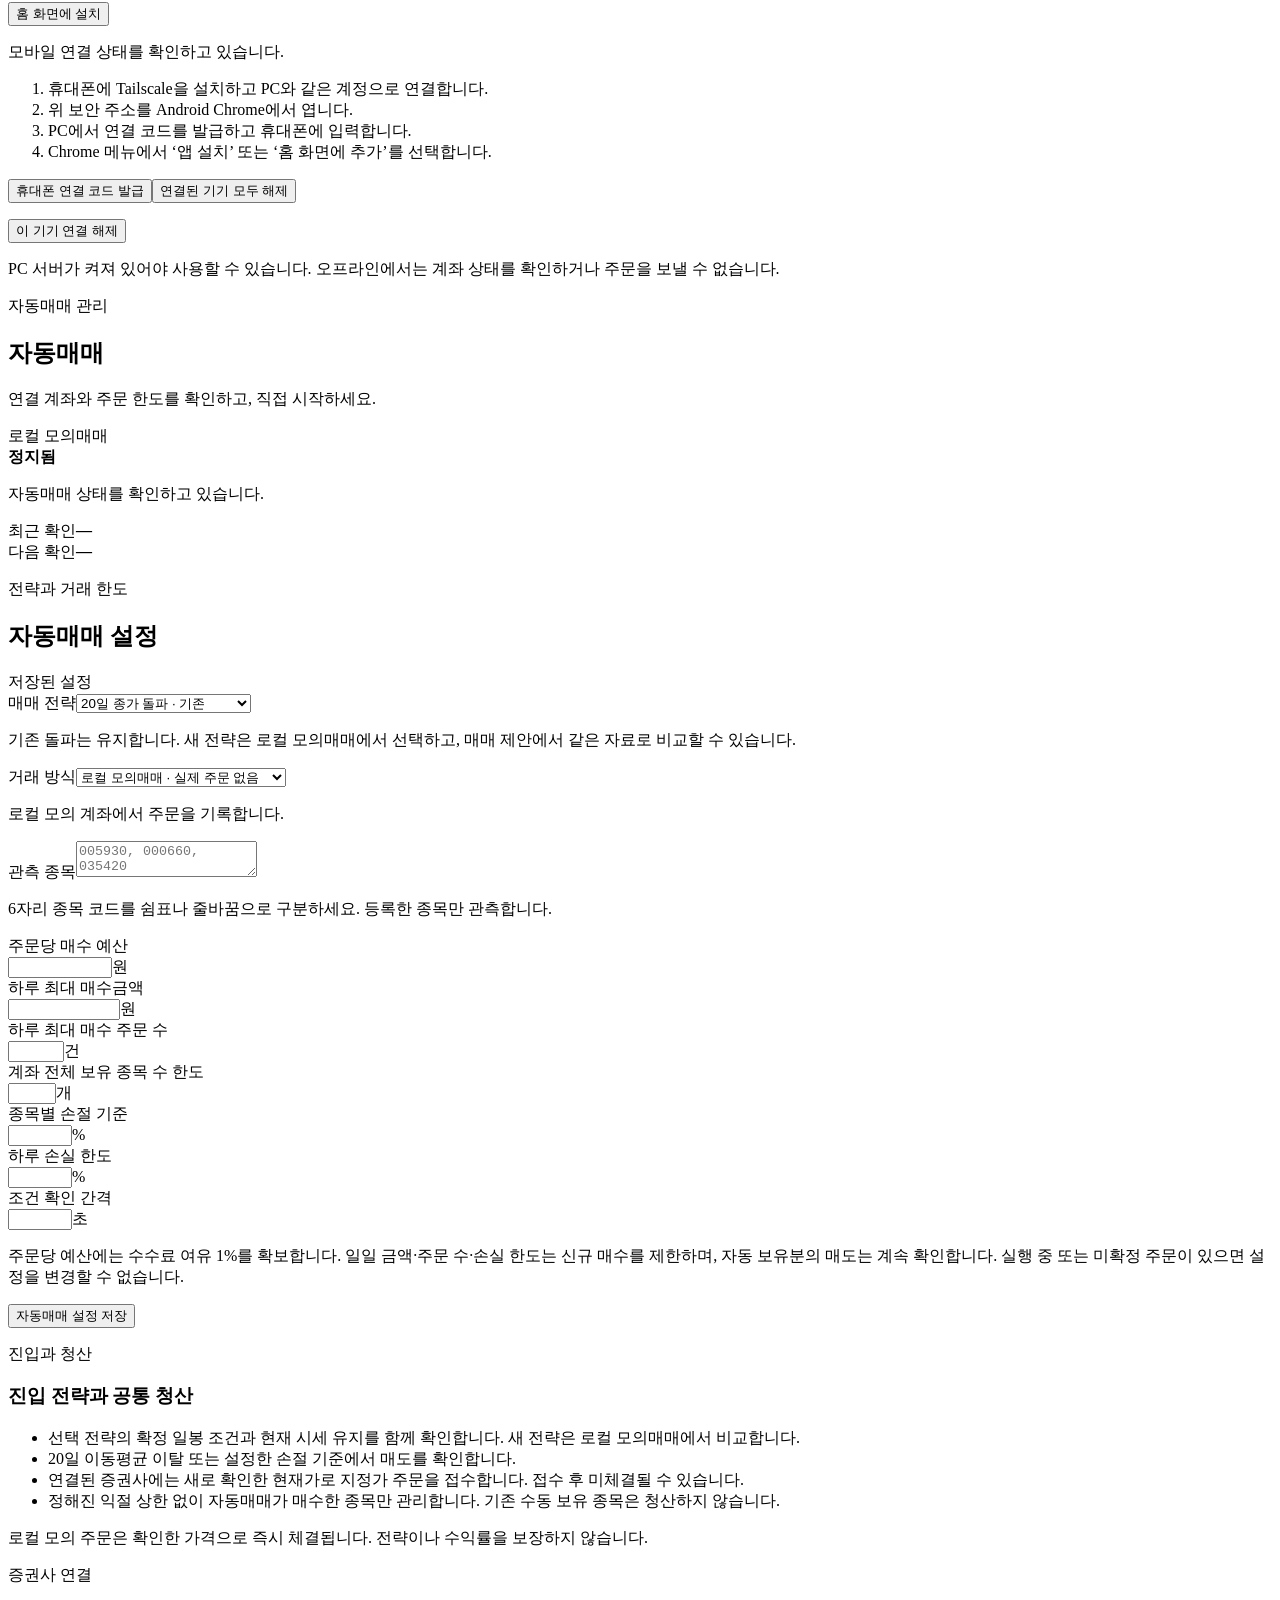
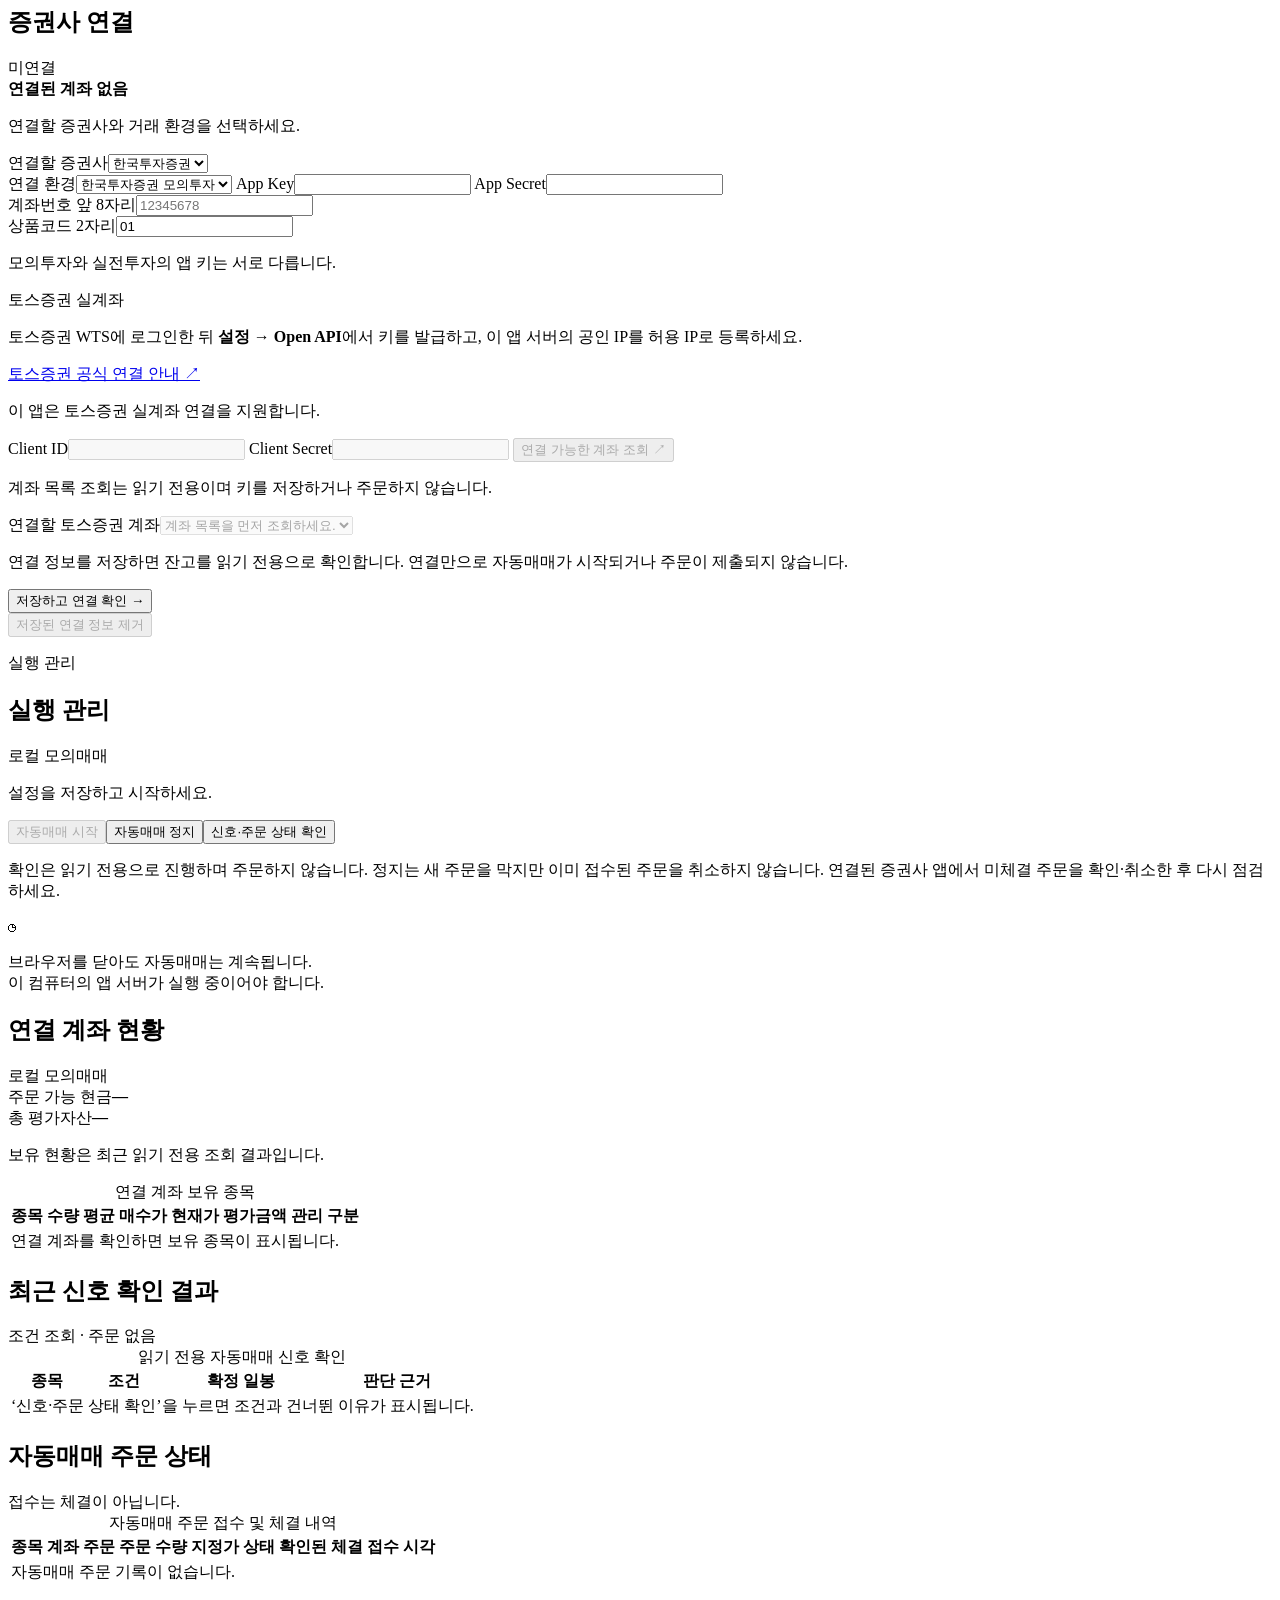
==== commit 5bd3a395: "Apply selected clear A design across personal desk" ====
--- a/personal/static/index.html
+++ b/personal/static/index.html
@@ -4,78 +4,80 @@
   <meta charset="utf-8">
   <meta name="viewport" content="width=device-width, initial-scale=1">
   <meta name="color-scheme" content="light">
-  <meta name="theme-color" content="#171a31">
+  <meta name="theme-color" content="#f4f7f9">
   <title>PRISM · 나의 투자 데스크</title>
-  <link rel="stylesheet" href="/static/app.css">
   <link rel="stylesheet" href="/static/advisor.css">
   <link rel="stylesheet" href="/static/desk-mobile.css">
+  <link rel="stylesheet" href="/static/app.css?v=clear-20261010">
   <link rel="manifest" href="/manifest.webmanifest">
   <link rel="icon" href="/static/icon.svg" type="image/svg+xml">
   <script src="/static/app.js" defer></script>
   <script src="/static/advisor.js" defer></script>
 </head>
-<body>
+<body class="design-clear">
   <a class="skip-link" href="#main">본문으로 건너뛰기</a>
   <aside class="sidebar">
     <a class="brand" href="#dashboard" aria-label="PRISM 나의 투자 데스크 홈">
-      <span class="brand-mark" aria-hidden="true"><i></i><i></i><i></i></span>
-      <span>PRISM<span class="brand-sub">MY DESK</span></span>
+      <span class="brand-mark" aria-hidden="true"><img src="/static/icon.svg" alt="" width="32" height="32"></span>
+      <span>prism<span class="brand-sub">personal</span></span>
     </a>
-    <p class="sidebar-label">WORKSPACE</p>
+    <p class="sidebar-label">나의 투자 공간</p>
     <nav aria-label="주요 메뉴">
-      <a class="nav-link active" href="#dashboard" data-view="dashboard"><span class="nav-icon" aria-hidden="true">◫</span>대시보드</a>
-      <a class="nav-link" href="#portfolio" data-view="portfolio"><span class="nav-icon" aria-hidden="true">▧</span>포트폴리오</a>
-      <a class="nav-link" href="#journal" data-view="journal"><span class="nav-icon" aria-hidden="true">▤</span>거래일지</a>
-      <a class="nav-link" href="#autotrade" data-view="autotrade"><span class="nav-icon" aria-hidden="true">⇄</span>자동매매</a>
-      <a class="nav-link" href="#advisor" data-view="advisor"><span class="nav-icon" aria-hidden="true">◎</span>매매 제안</a>
-      <a class="nav-link" href="#settings" data-view="settings"><span class="nav-icon" aria-hidden="true">⚙</span>설정</a>
+      <a class="nav-link active" href="#dashboard" data-view="dashboard"><span class="nav-icon" aria-hidden="true"><svg viewBox="0 0 24 24" fill="none" stroke="currentColor" stroke-width="1.65" stroke-linecap="round" stroke-linejoin="round" aria-hidden="true"><rect x="3" y="3" width="7" height="7" rx="1.5"/><rect x="14" y="3" width="7" height="7" rx="1.5"/><rect x="3" y="14" width="7" height="7" rx="1.5"/><rect x="14" y="14" width="7" height="7" rx="1.5"/></svg></span>대시보드</a>
+      <a class="nav-link" href="#portfolio" data-view="portfolio"><span class="nav-icon" aria-hidden="true"><svg viewBox="0 0 24 24" fill="none" stroke="currentColor" stroke-width="1.65" stroke-linecap="round" stroke-linejoin="round" aria-hidden="true"><rect x="3" y="7" width="18" height="14" rx="2"/><path d="M8 7V4h8v3M3 12h18M10 12v3h4v-3"/></svg></span>포트폴리오</a>
+      <a class="nav-link" href="#journal" data-view="journal"><span class="nav-icon" aria-hidden="true"><svg viewBox="0 0 24 24" fill="none" stroke="currentColor" stroke-width="1.65" stroke-linecap="round" stroke-linejoin="round" aria-hidden="true"><rect x="5" y="3" width="14" height="18" rx="2"/><path d="M9 8h6M9 12h6M9 16h4"/></svg></span>거래일지</a>
+      <a class="nav-link" href="#autotrade" data-view="autotrade"><span class="nav-icon" aria-hidden="true"><svg viewBox="0 0 24 24" fill="none" stroke="currentColor" stroke-width="1.65" stroke-linecap="round" stroke-linejoin="round" aria-hidden="true"><path d="M3 7h17l-4-4M21 17H4l4 4M20 7l-4 4M4 17l4-4"/></svg></span>자동매매</a>
+      <a class="nav-link" href="#advisor" data-view="advisor"><span class="nav-icon" aria-hidden="true"><svg viewBox="0 0 24 24" fill="none" stroke="currentColor" stroke-width="1.65" stroke-linecap="round" stroke-linejoin="round" aria-hidden="true"><path d="m12 3 2.7 6.3L21 12l-6.3 2.7L12 21l-2.7-6.3L3 12l6.3-2.7L12 3Z"/></svg></span>매매 제안</a>
+      <a class="nav-link" href="#settings" data-view="settings"><span class="nav-icon" aria-hidden="true"><svg viewBox="0 0 24 24" fill="none" stroke="currentColor" stroke-width="1.65" stroke-linecap="round" stroke-linejoin="round" aria-hidden="true"><path d="m9 3-1 3-3 1 1 3-2 2 2 2-1 3 3 1 1 3h6l1-3 3-1-1-3 2-2-2-2 1-3-3-1-1-3H9Z"/><circle cx="12" cy="12" r="3"/></svg></span>설정</a>
     </nav>
     <div class="sidebar-note"><span class="status-dot"></span><strong>모의매매 계좌</strong><p>아이디어를 기록하고,<br>나의 투자 원칙을 만드세요.</p></div>
-    <div class="sidebar-footer"><span class="avatar" id="sidebar-avatar">M</span><div><strong id="sidebar-name">나의 투자 데스크</strong><span>Personal workspace</span></div></div>
+    <div class="sidebar-footer"><span class="avatar" id="sidebar-avatar">M</span><div><strong id="sidebar-name">나의 투자 데스크</strong><span>개인 투자 데스크</span></div></div>
   </aside>
 
   <main id="main" tabindex="-1">
-    <header class="topbar"><div class="breadcrumb">MY WORKSPACE <span>/</span> <span id="view-label">대시보드</span></div><div class="topbar-right"><span class="paper-badge" id="header-mode"><span class="status-dot"></span>모의매매</span><span id="today" class="today"></span><button class="icon-button" id="refresh-button" title="시세와 계좌 새로고침" aria-label="시세와 계좌 새로고침">↻</button></div></header>
+    <header class="topbar"><div class="breadcrumb">prism <span>/</span> <span id="view-label">대시보드</span></div><div class="topbar-right"><span class="paper-badge" id="header-mode"><span class="status-dot"></span>모의매매</span><span id="today" class="today"></span><button class="icon-button" id="refresh-button" title="시세와 계좌 새로고침" aria-label="시세와 계좌 새로고침">↻</button></div></header>
     <div class="page-body">
       <div id="global-alert" class="alert hidden" role="alert"></div>
       <div id="account-display-toolbar" class="account-display-toolbar hidden"><div><strong id="account-display-name">로컬 모의매매 계좌</strong><p id="account-display-help"></p></div><div class="account-display-controls"><label class="sr-only" for="account-view-select">표시할 계좌</label><select id="account-view-select" class="text-input"><option value="connected">연결 계좌 보기</option><option value="paper">로컬 모의매매 보기</option></select><button id="account-paper-button" type="button" class="button secondary hidden">모의매매로 연습</button></div></div>
       <section id="view-dashboard" class="view">
-        <div class="page-heading"><div><p class="eyebrow">YOUR INVESTMENT, IN FOCUS</p><h1 id="welcome">나의 투자 데스크</h1><p class="subtitle">시장 흐름을 읽고, 나만의 판단을 쌓아가세요.</p></div><a class="button secondary export-link" href="/api/export.csv"><span aria-hidden="true">↓</span> 거래내역 내보내기</a></div>
-        <div class="source-banner"><div><span class="source-tag" id="source-tag">시세 확인 중</span><span id="source-description">시세를 불러오고 있습니다.</span></div><span id="last-updated"></span></div>
+        <div class="page-heading"><div><p class="eyebrow">MY INVESTMENT</p><h1 id="welcome">나의 투자 데스크</h1><p class="subtitle">자산의 흐름과 오늘 살펴볼 종목을 확인하세요.</p></div><a class="button secondary export-link" href="/api/export.csv" aria-label="거래내역 내보내기"><svg class="export-icon" width="18" height="18" viewBox="0 0 24 24" fill="none" stroke="currentColor" stroke-width="1.7" stroke-linecap="round" stroke-linejoin="round" aria-hidden="true"><path d="M12 3v12m-5-5 5 5 5-5M4 16v5h16v-5"/></svg><span class="export-label">거래내역 내보내기</span></a></div>
         <div class="stats-grid" id="stats-grid" aria-label="모의 계좌 현황">
           <article class="stat-card"><div class="stat-label"><span id="stat-equity-label" class="stat-caption">총 평가자산</span> <span aria-hidden="true">↗</span></div><strong id="stat-equity">—</strong><div class="stat-foot" id="stat-return">초기 모의자금 대비</div></article>
           <article class="stat-card"><div class="stat-label"><span id="stat-cash-label" class="stat-caption">주문 가능 금액</span> <span aria-hidden="true">₩</span></div><strong id="stat-cash">—</strong><div class="stat-foot" id="stat-cash-help">모의 계좌의 현금 잔고</div></article>
           <article class="stat-card"><div class="stat-label"><span id="stat-unrealized-label" class="stat-caption">평가 손익</span> <span aria-hidden="true">◷</span></div><strong id="stat-unrealized">—</strong><div class="stat-foot" id="stat-position-count">보유 종목 0개</div></article>
           <article class="stat-card"><div class="stat-label"><span id="stat-realized-label" class="stat-caption">실현 손익</span> <span aria-hidden="true">✓</span></div><strong id="stat-realized">—</strong><div class="stat-foot" id="stat-realized-help">거래 수수료 반영</div></article>
         </div>
+        <div class="source-banner"><div><span class="source-tag" id="source-tag">시세 확인 중</span><span id="source-description">시세를 불러오고 있습니다.</span></div><span id="last-updated"></span></div>
         <div class="dashboard-grid">
-          <section class="panel market-panel"><div class="panel-heading"><div><p class="eyebrow small">WATCHLIST</p><h2>관심종목</h2></div><button class="round-button" id="add-watch-button" aria-label="관심종목 추가">+</button></div><div id="watchlist" class="watchlist" aria-label="관심종목 목록"><p class="empty-text">관심종목을 불러오는 중입니다.</p></div><div class="panel-bottom"><span>한국 주식 · KRW</span><span id="watch-count">—</span></div></section>
+          <section class="panel market-panel"><div class="panel-heading"><div><p class="eyebrow small">관심 종목</p><h2>관심종목</h2></div><button class="round-button" id="add-watch-button" aria-label="관심종목 추가">+</button></div><div id="watchlist" class="watchlist" aria-label="관심종목 목록"><p class="empty-text">관심종목을 불러오는 중입니다.</p></div><div class="panel-bottom"><span>한국 주식 · KRW</span><span id="watch-count">—</span></div></section>
           <section class="panel chart-panel"><div class="stock-heading"><div><div class="stock-meta"><span id="selected-symbol">—</span><span class="mini-badge" id="quote-source">—</span></div><h2 id="selected-name">종목을 선택하세요</h2><div class="stock-price"><strong id="selected-price">—</strong><span id="selected-change">—</span></div></div><div class="chart-period" aria-label="차트 기간">일별 종가 <span>60일</span></div></div><div class="chart-area" id="chart-area" aria-label="선택 종목의 일별 종가 차트"></div><div class="quote-facts"><div><span>전일 종가</span><strong id="quote-previous">—</strong></div><div><span>거래량</span><strong id="quote-volume">—</strong></div><div><span>데이터 기준</span><strong id="quote-time">—</strong></div></div></section>
-          <section class="panel order-panel"><div class="panel-heading"><div><p class="eyebrow small">PAPER TRADING</p><h2>모의 주문</h2></div><span class="mini-badge purple">모의매매</span></div><div class="segmented" role="group" aria-label="모의 주문 종류"><button class="selected" type="button" data-side="buy" aria-pressed="true">매수</button><button type="button" data-side="sell" aria-pressed="false">매도</button></div><form id="order-form"><label class="field-label" for="order-quantity">주문 수량 <span id="held-quantity">보유 0주</span></label><div class="quantity-input"><input type="number" id="order-quantity" name="quantity" min="1" step="1" value="1" required inputmode="numeric"><span>주</span></div><label class="field-label" for="order-note">주문 메모 <span>선택</span></label><input class="text-input" type="text" id="order-note" maxlength="1000" placeholder="이 종목을 선택한 이유는?" autocomplete="off"><div class="order-estimate"><div><span>현재 기준가</span><strong id="order-price">—</strong></div><div><span>예상 수수료</span><strong id="order-fee">—</strong></div><div class="estimate-total"><span id="order-total-label">예상 주문금액</span><strong id="order-total">—</strong></div></div><button class="button primary wide" type="submit" id="order-button">모의 매수 검토 <span aria-hidden="true">→</span></button><p class="order-help" id="order-help">현재 시세로 체결되는 모의 거래입니다.<br>실제 주식이나 현금은 사용하지 않습니다.</p></form></section>
-          <section class="panel insight-panel"><div class="panel-heading"><div><p class="eyebrow small">MARKET OBSERVATIONS</p><h2>종목 관측</h2></div><span class="text-tag">기술 지표</span></div><div class="metrics-grid" id="metrics-grid"><div><span>20일 이동평균</span><strong>—</strong></div><div><span>20일 수익률</span><strong>—</strong></div><div><span>기간 고점 대비</span><strong>—</strong></div></div><div class="insight-bottom"><p>종가와 추세를 기준으로 살펴보는 참고 지표입니다.</p><button class="text-button" id="analyze-button">관측 보고서 보기 <span aria-hidden="true">↗</span></button></div><div id="report-area" class="report-area hidden"><h3 id="report-title"></h3><p id="report-kind" class="muted"></p><div id="report-body" class="report-body"></div></div><div class="upstream-section hidden" id="upstream-section"><div><strong>PRISM AI 심층 분석</strong><p>설정된 원본 분석 엔진으로 보고서를 작성합니다.</p></div><button class="button secondary" id="prism-analysis-button">AI 분석 실행</button><p id="job-status" aria-live="polite"></p></div></section>
-          <section class="panel mini-portfolio"><div class="panel-heading"><div><p class="eyebrow small">MY POSITIONS</p><h2>보유 현황</h2></div><a class="text-button" href="#portfolio">전체 보기 <span aria-hidden="true">→</span></a></div><div id="mini-positions" class="mini-positions"><p class="empty-text">첫 모의 주문으로 포트폴리오를 시작하세요.</p></div></section>
+          <section class="panel order-panel"><div class="panel-heading"><div><p class="eyebrow small">모의 주문</p><h2>모의 주문</h2></div><span class="mini-badge purple">모의매매</span></div><div class="segmented" role="group" aria-label="모의 주문 종류"><button class="selected" type="button" data-side="buy" aria-pressed="true">매수</button><button type="button" data-side="sell" aria-pressed="false">매도</button></div><form id="order-form"><label class="field-label" for="order-quantity">주문 수량 <span id="held-quantity">보유 0주</span></label><div class="quantity-input"><input type="number" id="order-quantity" name="quantity" min="1" step="1" value="1" required inputmode="numeric"><span>주</span></div><label class="field-label" for="order-note">주문 메모 <span>선택</span></label><input class="text-input" type="text" id="order-note" maxlength="1000" placeholder="이 종목을 선택한 이유는?" autocomplete="off"><div class="order-estimate"><div><span>현재 기준가</span><strong id="order-price">—</strong></div><div><span>예상 수수료</span><strong id="order-fee">—</strong></div><div class="estimate-total"><span id="order-total-label">예상 주문금액</span><strong id="order-total">—</strong></div></div><button class="button primary wide" type="submit" id="order-button">모의 매수 검토 <span aria-hidden="true">→</span></button><p class="order-help" id="order-help">현재 시세로 체결되는 모의 거래입니다.<br>실제 주식이나 현금은 사용하지 않습니다.</p></form></section>
+          <section class="panel insight-panel"><div class="panel-heading"><div><p class="eyebrow small">종목 관측</p><h2>종목 관측</h2></div><span class="text-tag">기술 지표</span></div><div class="metrics-grid" id="metrics-grid"><div><span>20일 이동평균</span><strong>—</strong></div><div><span>20일 수익률</span><strong>—</strong></div><div><span>기간 고점 대비</span><strong>—</strong></div></div><div class="insight-bottom"><p>종가와 추세를 기준으로 살펴보는 참고 지표입니다.</p><button class="text-button" id="analyze-button">관측 보고서 보기 <span aria-hidden="true">↗</span></button></div><div id="report-area" class="report-area hidden"><h3 id="report-title"></h3><p id="report-kind" class="muted"></p><div id="report-body" class="report-body"></div></div><div class="upstream-section hidden" id="upstream-section"><div><strong>PRISM AI 심층 분석</strong><p>설정된 원본 분석 엔진으로 보고서를 작성합니다.</p></div><button class="button secondary" id="prism-analysis-button">AI 분석 실행</button><p id="job-status" aria-live="polite"></p></div></section>
+          <section class="panel dashboard-advisor-panel" aria-label="매매 제안 살펴보기"><div class="panel-heading"><div><p class="eyebrow small">INVESTMENT ADVISOR</p><h2>오늘의 매매 제안</h2></div><span class="mini-badge">주문 없는 제안</span></div><div class="dashboard-advisor-note"><span class="dashboard-advisor-icon" aria-hidden="true">✦</span><h3>제안보다 중요한 건 근거</h3><p>같은 자료로 네 가지 전략을 비교하고, 충족 조건과 확인할 위험을 함께 살펴보세요.</p></div><a class="button primary" href="#advisor">제안 근거 살펴보기 <span aria-hidden="true">→</span></a><p class="field-help">제안을 생성하거나 살펴보는 것만으로 주문하지 않습니다.</p></section>
+          <section class="panel mini-portfolio"><div class="panel-heading"><div><p class="eyebrow small">보유 현황</p><h2>보유 현황</h2></div><a class="text-button" href="#portfolio">전체 보기 <span aria-hidden="true">→</span></a></div><div id="mini-positions" class="mini-positions"><p class="empty-text">첫 모의 주문으로 포트폴리오를 시작하세요.</p></div></section>
         </div>
-        <section class="panel recent-panel"><div class="panel-heading"><div><p class="eyebrow small">RECENT ACTIVITY</p><h2>최근 거래</h2></div><span class="muted" id="recent-count">모의 거래 기록</span></div><div class="table-scroll"><table><caption class="sr-only">최근 모의 거래 내역</caption><thead><tr><th>종목</th><th>주문</th><th class="number">수량</th><th class="number">체결가</th><th class="number">거래금액</th><th>체결 시각</th></tr></thead><tbody id="recent-orders"><tr><td colspan="6" class="empty-cell">아직 거래가 없습니다. 관심종목을 살펴보고 첫 모의 주문을 기록하세요.</td></tr></tbody></table></div></section>
+        <section class="panel recent-panel"><div class="panel-heading"><div><p class="eyebrow small">최근 거래</p><h2>최근 거래</h2></div><span class="muted" id="recent-count">모의 거래 기록</span></div><div class="table-scroll"><table><caption class="sr-only">최근 모의 거래 내역</caption><thead><tr><th>종목</th><th>주문</th><th class="number">수량</th><th class="number">체결가</th><th class="number">거래금액</th><th>체결 시각</th></tr></thead><tbody id="recent-orders"><tr><td colspan="6" class="empty-cell">아직 거래가 없습니다. 관심종목을 살펴보고 첫 모의 주문을 기록하세요.</td></tr></tbody></table></div></section>
       </section>
 
-      <section id="view-portfolio" class="view hidden"><div class="page-heading"><div><p class="eyebrow">YOUR CAPITAL, YOUR CHOICES</p><h1>포트폴리오</h1><p class="subtitle">보유 종목과 자산 비중을 한눈에 확인하세요.</p></div><a class="button secondary export-link" href="/api/export.csv">↓ 거래내역 내보내기</a></div><div class="portfolio-overview"><section class="panel allocation-panel"><h2>자산 구성</h2><div id="allocation-chart"></div><div class="allocation-legend" id="allocation-legend"></div></section><section class="panel holdings-panel"><div class="panel-heading"><h2>보유 종목</h2><span class="mini-badge purple">모의매매</span></div><div class="table-scroll"><table><caption class="sr-only">선택한 계좌 보유 종목</caption><thead><tr><th>종목</th><th class="number">보유 수량</th><th class="number">평균 매수가</th><th class="number">현재가</th><th class="number">평가금액</th><th class="number">평가손익</th><th class="number">비중</th></tr></thead><tbody id="positions-table"></tbody></table></div></section></div><section class="panel"><div class="panel-heading"><h2>전체 거래내역</h2><span class="muted">수수료 포함 · 최신순</span></div><div class="table-scroll"><table><caption class="sr-only">전체 모의 거래 내역</caption><thead><tr><th>종목</th><th>주문</th><th class="number">수량</th><th class="number">체결가</th><th class="number">수수료</th><th class="number">거래금액</th><th>체결 시각</th><th>메모</th></tr></thead><tbody id="orders-table"></tbody></table></div></section></section>
+      <section id="view-portfolio" class="view hidden"><div class="page-heading"><div><p class="eyebrow">나의 포트폴리오</p><h1>포트폴리오</h1><p class="subtitle">보유 종목과 자산 비중을 한눈에 확인하세요.</p></div><a class="button secondary export-link" href="/api/export.csv" aria-label="거래내역 내보내기"><svg class="export-icon" width="18" height="18" viewBox="0 0 24 24" fill="none" stroke="currentColor" stroke-width="1.7" stroke-linecap="round" stroke-linejoin="round" aria-hidden="true"><path d="M12 3v12m-5-5 5 5 5-5M4 16v5h16v-5"/></svg><span class="export-label">거래내역 내보내기</span></a></div><div class="portfolio-overview"><section class="panel allocation-panel"><h2>자산 구성</h2><div id="allocation-chart"></div><div class="allocation-legend" id="allocation-legend"></div></section><section class="panel holdings-panel"><div class="panel-heading"><h2>보유 종목</h2><span class="mini-badge purple">모의매매</span></div><div class="table-scroll"><table><caption class="sr-only">선택한 계좌 보유 종목</caption><thead><tr><th>종목</th><th class="number">보유 수량</th><th class="number">평균 매수가</th><th class="number">현재가</th><th class="number">평가금액</th><th class="number">평가손익</th><th class="number">비중</th></tr></thead><tbody id="positions-table"></tbody></table></div></section></div><section class="panel"><div class="panel-heading"><h2>전체 거래내역</h2><span class="muted">수수료 포함 · 최신순</span></div><div class="table-scroll"><table><caption class="sr-only">전체 모의 거래 내역</caption><thead><tr><th>종목</th><th>주문</th><th class="number">수량</th><th class="number">체결가</th><th class="number">수수료</th><th class="number">거래금액</th><th>체결 시각</th><th>메모</th></tr></thead><tbody id="orders-table"></tbody></table></div></section></section>
 
-      <section id="view-journal" class="view hidden"><div class="page-heading"><div><p class="eyebrow">BUILD YOUR OWN CONVICTION</p><h1>거래일지</h1><p class="subtitle">숫자 뒤의 판단을 기록하세요. 좋은 원칙은 기록에서 시작됩니다.</p></div><span class="mini-badge purple">나의 투자 기록</span></div><div class="journal-layout"><section class="panel journal-compose"><div class="panel-heading"><h2>새 기록 남기기</h2><span aria-hidden="true">✎</span></div><form id="journal-form"><label class="field-label" for="journal-symbol">종목</label><select class="text-input" id="journal-symbol"><option value="">전체 시장 / 일반 메모</option></select><label class="field-label" for="journal-text">나의 관찰과 판단</label><textarea class="text-input" id="journal-text" rows="8" maxlength="5000" placeholder="매수·매도 이유, 확인하고 싶은 가설, 다음에 돌아볼 점을 남겨보세요." required></textarea><button class="button primary wide" type="submit">일지 저장 <span aria-hidden="true">→</span></button></form><p class="muted">기록은 이 컴퓨터의 개인 계좌에 저장됩니다.</p></section><div id="journal-list" class="journal-list"></div></div></section>
+      <section id="view-journal" class="view hidden"><div class="page-heading"><div><p class="eyebrow">나의 투자 기록</p><h1>거래일지</h1><p class="subtitle">숫자 뒤의 판단을 기록하세요. 좋은 원칙은 기록에서 시작됩니다.</p></div><span class="mini-badge purple">나의 투자 기록</span></div><div class="journal-layout"><section class="panel journal-compose"><div class="panel-heading"><h2>새 기록 남기기</h2><span aria-hidden="true">✎</span></div><form id="journal-form"><label class="field-label" for="journal-symbol">종목</label><select class="text-input" id="journal-symbol"><option value="">전체 시장 / 일반 메모</option></select><label class="field-label" for="journal-text">나의 관찰과 판단</label><textarea class="text-input" id="journal-text" rows="8" maxlength="5000" placeholder="매수·매도 이유, 확인하고 싶은 가설, 다음에 돌아볼 점을 남겨보세요." required></textarea><button class="button primary wide" type="submit">일지 저장 <span aria-hidden="true">→</span></button></form><p class="muted">기록은 이 컴퓨터의 개인 계좌에 저장됩니다.</p></section><div id="journal-list" class="journal-list"></div></div></section>
 
-      <section id="view-settings" class="view hidden"><div class="page-heading"><div><p class="eyebrow">MAKE THIS DESK YOURS</p><h1>설정</h1><p class="subtitle">나의 데스크 환경과 자금 관리 기준을 설정하세요.</p></div></div><div class="settings-layout"><section class="panel settings-panel"><div class="panel-heading"><h2>개인 투자 환경</h2><span class="mini-badge purple">자금 관리 기준</span></div><form id="settings-form"><label class="field-label" for="settings-name">데스크 이름</label><input class="text-input" id="settings-name" maxlength="60" required placeholder="나의 투자 데스크"><label class="field-label" for="settings-limit">종목당 최대 자산 비중</label><div class="quantity-input"><input id="settings-limit" type="number" min="1" max="100" step="1" required><span>%</span></div><p class="field-help">수동 모의매수와 자동매매의 신규 매수 모두에 적용되는 비중 한도입니다.</p><label class="field-label" for="settings-fee">모의거래 수수료</label><div class="quantity-input"><input id="settings-fee" type="number" min="0" max="100" step="0.1" required><span>bps</span></div><p class="field-help">1 bps = 0.01%. 로컬 모의매수와 모의매도에 각각 적용됩니다. 증권사 수수료는 계좌의 실제 조건을 따릅니다.</p><button class="button primary" type="submit">변경사항 저장</button></form></section><div class="settings-side"><section class="panel"><p class="eyebrow small">DATA CONNECTION</p><h2>시세 연결</h2><div class="connection-status"><span class="status-dot"></span><strong id="settings-provider">—</strong></div><p id="provider-help" class="muted"></p><p class="field-help">시세 공급자를 바꾸려면 실행 중인 앱을 종료한 후 다시 시작하세요.</p><div class="command-card"><span>공개 시세 연결</span><code>python -m personal.server --provider naver</code></div><div class="command-card"><span>합성 데모 시세</span><code>python -m personal.server --provider demo</code></div></section><section class="panel"><p class="eyebrow small">ACCOUNT DETAILS</p><h2>로컬 모의 계좌 정보</h2><div class="account-details"><div><span>초기 모의자금</span><strong id="settings-initial">—</strong></div><div><span>수동 주문 방식</span><strong>로컬 모의 주문</strong></div><div><span>통화</span><strong>대한민국 원 · KRW</strong></div></div><p class="field-help">대시보드에서 연결 계좌와 로컬 모의계좌를 전환해 볼 수 있습니다. 증권사 연결과 자동매매 설정은 자동매매 화면에서 관리합니다.</p></section></div></div></section>
+      <section id="view-settings" class="view hidden"><div class="page-heading"><div><p class="eyebrow">나의 투자 설정</p><h1>설정</h1><p class="subtitle">나의 데스크 환경과 자금 관리 기준을 설정하세요.</p></div></div><div class="settings-layout"><section class="panel settings-panel"><div class="panel-heading"><h2>개인 투자 환경</h2><span class="mini-badge purple">자금 관리 기준</span></div><form id="settings-form"><label class="field-label" for="settings-name">데스크 이름</label><input class="text-input" id="settings-name" maxlength="60" required placeholder="나의 투자 데스크"><label class="field-label" for="settings-limit">종목당 최대 자산 비중</label><div class="quantity-input"><input id="settings-limit" type="number" min="1" max="100" step="1" required><span>%</span></div><p class="field-help">수동 모의매수와 자동매매의 신규 매수 모두에 적용되는 비중 한도입니다.</p><label class="field-label" for="settings-fee">모의거래 수수료</label><div class="quantity-input"><input id="settings-fee" type="number" min="0" max="100" step="0.1" required><span>bps</span></div><p class="field-help">1 bps = 0.01%. 로컬 모의매수와 모의매도에 각각 적용됩니다. 증권사 수수료는 계좌의 실제 조건을 따릅니다.</p><button class="button primary" type="submit">변경사항 저장</button></form></section><div class="settings-side"><section class="panel"><p class="eyebrow small">시세 연결</p><h2>시세 연결</h2><div class="connection-status"><span class="status-dot"></span><strong id="settings-provider">—</strong></div><p id="provider-help" class="muted"></p><p class="field-help">시세 공급자를 바꾸려면 실행 중인 앱을 종료한 후 다시 시작하세요.</p><div class="command-card"><span>공개 시세 연결</span><code>python -m personal.server --provider naver</code></div><div class="command-card"><span>합성 데모 시세</span><code>python -m personal.server --provider demo</code></div></section><section class="panel"><p class="eyebrow small">계좌 정보</p><h2>로컬 모의 계좌 정보</h2><div class="account-details"><div><span>초기 모의자금</span><strong id="settings-initial">—</strong></div><div><span>수동 주문 방식</span><strong>로컬 모의 주문</strong></div><div><span>통화</span><strong>대한민국 원 · KRW</strong></div></div><p class="field-help">대시보드에서 연결 계좌와 로컬 모의계좌를 전환해 볼 수 있습니다. 증권사 연결과 자동매매 설정은 자동매매 화면에서 관리합니다.</p></section></div></div></section>
       <section id="view-advisor" class="view hidden">
-        <div class="page-heading"><div><p class="eyebrow">EVIDENCE BEFORE ACTION</p><h1>매매 제안</h1><p class="subtitle">확인한 사실과 조건으로 판단 과정을 살펴보세요.</p></div><span class="mini-badge purple">규칙 기반 · 주문 없음</span></div>
-        <section class="panel advisor-toolbar"><div><h2>나의 전략 연구실</h2><p id="advisor-status" aria-live="polite">제안 상태를 확인하고 있습니다.</p><p class="field-help">관측 종목을 네 가지 전략으로 비교합니다. 자율 제안은 서버에서 1분마다 계산하며 자동매매와 별도로 동작합니다.</p></div><div class="advisor-actions"><button id="advisor-refresh" class="button secondary" type="button">지금 제안 계산</button><button id="advisor-toggle" class="button primary" type="button">자율 제안 시작</button></div></section>
+        <div class="page-heading"><div><p class="eyebrow">INVESTMENT ADVISOR</p><h1>제안보다 중요한 건 근거</h1><p class="subtitle">확인한 사실과 조건으로 판단 과정을 살펴보세요.</p></div><span class="mini-badge purple">규칙 기반 · 주문 없음</span></div>
+        <ol class="advisor-process" aria-label="제안을 만드는 관측 순서"><li><span class="advisor-process-number">1</span><div><strong>자료 확인</strong><span>가격과 과거 흐름</span></div></li><li><span class="advisor-process-number">2</span><div><strong>전략 비교</strong><span>네 가지 진입 조건</span></div></li><li><span class="advisor-process-number">3</span><div><strong>위험 점검</strong><span>계좌 한도와 제한</span></div></li><li><span class="advisor-process-number">4</span><div><strong>제안 기록</strong><span>근거와 다음 조건</span></div></li></ol>
+        <section class="panel advisor-toolbar"><div><h2>제안 관측 상태</h2><p id="advisor-status" aria-live="polite">제안 상태를 확인하고 있습니다.</p><p class="field-help">관측 종목을 네 가지 전략으로 비교합니다. 자율 제안은 서버에서 1분마다 계산하며 자동매매와 별도로 동작합니다.</p></div><div class="advisor-actions"><button id="advisor-refresh" class="button secondary" type="button">지금 제안 계산</button><button id="advisor-toggle" class="button primary" type="button">자율 제안 시작</button></div></section>
         <div id="advisor-items" class="advisor-items advisor-grid" aria-live="polite"></div>
         <section class="panel advisor-history-panel"><div class="panel-heading"><h2>제안 기록</h2><span class="muted">최근 20회 · 판단 당시 자료</span></div><div id="advisor-history" class="advisor-history-list"></div></section>
         <section class="panel mobile-setup-panel"><div class="panel-heading"><h2>안드로이드에서 사용</h2><button id="install-app" class="button secondary" type="button">홈 화면에 설치</button></div><div class="mobile-setup-content"><p id="mobile-status">모바일 연결 상태를 확인하고 있습니다.</p><a id="mobile-url" class="text-button" rel="noreferrer" target="_blank"></a><ol><li>휴대폰에 Tailscale을 설치하고 PC와 같은 계정으로 연결합니다.</li><li>위 보안 주소를 Android Chrome에서 엽니다.</li><li>PC에서 연결 코드를 발급하고 휴대폰에 입력합니다.</li><li>Chrome 메뉴에서 ‘앱 설치’ 또는 ‘홈 화면에 추가’를 선택합니다.</li></ol><div id="mobile-pc-controls"><button id="mobile-pair" class="button primary" type="button">휴대폰 연결 코드 발급</button><button id="mobile-revoke" class="button secondary" type="button">연결된 기기 모두 해제</button><p id="mobile-code" class="pairing-code" aria-live="polite"></p></div><button id="mobile-logout" class="button secondary hidden" type="button">이 기기 연결 해제</button><p class="field-help">PC 서버가 켜져 있어야 사용할 수 있습니다. 오프라인에서는 계좌 상태를 확인하거나 주문을 보낼 수 없습니다.</p></div></section>
       </section>
       <section id="view-autotrade" class="view hidden">
-        <div class="page-heading"><div><p class="eyebrow">A DISCIPLINED TRADING ROUTINE</p><h1>자동매매</h1><p class="subtitle">연결 계좌와 주문 한도를 확인하고, 직접 시작하세요.</p></div><span class="mini-badge" id="auto-mode-heading">로컬 모의매매</span></div>
+        <div class="page-heading"><div><p class="eyebrow">자동매매 관리</p><h1>자동매매</h1><p class="subtitle">연결 계좌와 주문 한도를 확인하고, 직접 시작하세요.</p></div><span class="mini-badge" id="auto-mode-heading">로컬 모의매매</span></div>
         <div id="auto-alert" class="alert hidden" role="alert"></div>
         <section class="panel auto-status-panel" aria-label="자동매매 실행 상태"><div class="auto-status-title"><span class="auto-status-dot" id="auto-status-dot"></span><div><strong id="auto-status-title">정지됨</strong><p id="auto-status-message">자동매매 상태를 확인하고 있습니다.</p></div></div><div class="auto-times"><div><span>최근 확인</span><strong id="auto-last-run">—</strong></div><div><span>다음 확인</span><strong id="auto-next-run">—</strong></div></div></section>
         <div class="auto-layout">
-          <section class="panel auto-config-panel"><div class="panel-heading"><div><p class="eyebrow small">ORDER LIMITS & UNIVERSE</p><h2>자동매매 설정</h2></div><span class="muted" id="auto-config-saved">저장된 설정</span></div>
+          <section class="panel auto-config-panel"><div class="panel-heading"><div><p class="eyebrow small">전략과 거래 한도</p><h2>자동매매 설정</h2></div><span class="muted" id="auto-config-saved">저장된 설정</span></div>
             <form id="auto-config-form">
               <label class="field-label" for="auto-strategy">매매 전략</label><select class="text-input" id="auto-strategy" name="strategy"><option value="breakout20">20일 종가 돌파 · 기존</option><option value="trend_pullback">추세 눌림 반등 · 모의 비교</option><option value="ma_recovery">평균선 회복 · 모의 비교</option><option value="consensus">조건 합의 · 모의 비교</option></select><p id="auto-strategy-help" class="field-help">기존 돌파는 유지합니다. 새 전략은 로컬 모의매매에서 선택하고, 매매 제안에서 같은 자료로 비교할 수 있습니다.</p>
               <label class="field-label" for="auto-mode">거래 방식</label><select class="text-input" id="auto-mode" name="mode"><option value="paper">로컬 모의매매 · 실제 주문 없음</option><option value="kis-paper">한국투자증권 모의투자 계좌</option><option value="kis-live">한국투자증권 실계좌 · 실제 주문</option><option value="toss-live">토스증권 실계좌 · 실제 주문</option></select><p class="field-help" id="auto-mode-help">로컬 모의 계좌에서 주문을 기록합니다.</p>
@@ -90,10 +92,10 @@
                 <div><label class="field-label" for="auto-interval">조건 확인 간격</label><div class="quantity-input"><input id="auto-interval" name="interval_seconds" type="number" min="30" max="3600" step="1" required><span>초</span></div></div>
               </div><p class="field-help">주문당 예산에는 수수료 여유 1%를 확보합니다. 일일 금액·주문 수·손실 한도는 신규 매수를 제한하며, 자동 보유분의 매도는 계속 확인합니다. 실행 중 또는 미확정 주문이 있으면 설정을 변경할 수 없습니다.</p><button class="button primary" type="submit" id="auto-save-button">자동매매 설정 저장</button>
             </form>
-            <div class="strategy-note"><p class="eyebrow small">ENTRY STRATEGY & COMMON EXITS</p><h3>진입 전략과 공통 청산</h3><ul><li>선택 전략의 확정 일봉 조건과 현재 시세 유지를 함께 확인합니다. 새 전략은 로컬 모의매매에서 비교합니다.</li><li>20일 이동평균 이탈 또는 설정한 손절 기준에서 매도를 확인합니다.</li><li>연결된 증권사에는 새로 확인한 현재가로 지정가 주문을 접수합니다. 접수 후 미체결될 수 있습니다.</li><li>정해진 익절 상한 없이 자동매매가 매수한 종목만 관리합니다. 기존 수동 보유 종목은 청산하지 않습니다.</li></ul><p class="field-help">로컬 모의 주문은 확인한 가격으로 즉시 체결됩니다. 전략이나 수익률을 보장하지 않습니다.</p></div>
+            <div class="strategy-note"><p class="eyebrow small">진입과 청산</p><h3>진입 전략과 공통 청산</h3><ul><li>선택 전략의 확정 일봉 조건과 현재 시세 유지를 함께 확인합니다. 새 전략은 로컬 모의매매에서 비교합니다.</li><li>20일 이동평균 이탈 또는 설정한 손절 기준에서 매도를 확인합니다.</li><li>연결된 증권사에는 새로 확인한 현재가로 지정가 주문을 접수합니다. 접수 후 미체결될 수 있습니다.</li><li>정해진 익절 상한 없이 자동매매가 매수한 종목만 관리합니다. 기존 수동 보유 종목은 청산하지 않습니다.</li></ul><p class="field-help">로컬 모의 주문은 확인한 가격으로 즉시 체결됩니다. 전략이나 수익률을 보장하지 않습니다.</p></div>
           </section>
           <div class="auto-side">
-            <section class="panel broker-panel"><div class="panel-heading"><div><p class="eyebrow small">BROKER CONNECTION</p><h2>증권사 연결</h2></div><span id="broker-connection-badge" class="mini-badge">미연결</span></div><div class="broker-connection-info"><strong id="broker-account">연결된 계좌 없음</strong><p id="broker-message" class="field-help">연결할 증권사와 거래 환경을 선택하세요.</p></div>
+            <section class="panel broker-panel"><div class="panel-heading"><div><p class="eyebrow small">증권사 연결</p><h2>증권사 연결</h2></div><span id="broker-connection-badge" class="mini-badge">미연결</span></div><div class="broker-connection-info"><strong id="broker-account">연결된 계좌 없음</strong><p id="broker-message" class="field-help">연결할 증권사와 거래 환경을 선택하세요.</p></div>
               <form id="broker-connect-form" autocomplete="off">
                 <label class="field-label" for="broker-provider">연결할 증권사</label><select class="text-input" id="broker-provider"><option value="kis">한국투자증권</option><option value="toss">토스증권</option></select>
                 <div id="broker-kis-fields">
@@ -115,22 +117,22 @@
               </form>
               <div class="broker-actions"><button class="text-button" id="broker-disconnect-button" type="button" disabled>저장된 연결 정보 제거</button></div>
             </section>
-            <section class="panel auto-controls-panel"><div class="panel-heading"><div><p class="eyebrow small">YOU ARE IN CONTROL</p><h2>실행 관리</h2></div><span class="mini-badge" id="auto-control-mode">로컬 모의매매</span></div><div class="auto-controls-content"><p id="auto-start-help" class="field-help">설정을 저장하고 시작하세요.</p><div class="auto-control-buttons"><button class="button primary" id="auto-start-button" type="button" disabled>자동매매 시작</button><button class="button danger hidden" id="auto-stop-button" type="button">자동매매 정지</button><button class="button secondary" id="auto-check-button" type="button">신호·주문 상태 확인</button></div><p class="field-help">확인은 읽기 전용으로 진행하며 주문하지 않습니다. 정지는 새 주문을 막지만 이미 접수된 주문을 취소하지 않습니다. 연결된 증권사 앱에서 미체결 주문을 확인·취소한 후 다시 점검하세요.</p><div class="auto-runtime-note"><span aria-hidden="true">◷</span><p>브라우저를 닫아도 자동매매는 계속됩니다.<br>이 컴퓨터의 앱 서버가 실행 중이어야 합니다.</p></div></div></section>
+            <section class="panel auto-controls-panel"><div class="panel-heading"><div><p class="eyebrow small">실행 관리</p><h2>실행 관리</h2></div><span class="mini-badge" id="auto-control-mode">로컬 모의매매</span></div><div class="auto-controls-content"><p id="auto-start-help" class="field-help">설정을 저장하고 시작하세요.</p><div class="auto-control-buttons"><button class="button primary" id="auto-start-button" type="button" disabled>자동매매 시작</button><button class="button danger hidden" id="auto-stop-button" type="button">자동매매 정지</button><button class="button secondary" id="auto-check-button" type="button">신호·주문 상태 확인</button></div><p class="field-help">확인은 읽기 전용으로 진행하며 주문하지 않습니다. 정지는 새 주문을 막지만 이미 접수된 주문을 취소하지 않습니다. 연결된 증권사 앱에서 미체결 주문을 확인·취소한 후 다시 점검하세요.</p><div class="auto-runtime-note"><span aria-hidden="true">◷</span><p>브라우저를 닫아도 자동매매는 계속됩니다.<br>이 컴퓨터의 앱 서버가 실행 중이어야 합니다.</p></div></div></section>
           </div>
         </div>
         <section class="panel auto-account-panel"><div class="panel-heading"><h2>연결 계좌 현황</h2><span class="mini-badge" id="auto-account-mode">로컬 모의매매</span></div><div class="auto-account-summary"><div><span>주문 가능 현금</span><strong id="auto-account-cash">—</strong></div><div><span id="auto-account-equity-label">총 평가자산</span><strong id="auto-account-equity">—</strong></div></div><p class="field-help auto-account-basis" id="auto-account-basis">보유 현황은 최근 읽기 전용 조회 결과입니다.</p><div class="table-scroll"><table><caption class="sr-only">연결 계좌 보유 종목</caption><thead><tr><th>종목</th><th class="number">수량</th><th class="number">평균 매수가</th><th class="number">현재가</th><th class="number">평가금액</th><th>관리 구분</th></tr></thead><tbody id="auto-account-positions"><tr><td colspan="6" class="empty-cell">연결 계좌를 확인하면 보유 종목이 표시됩니다.</td></tr></tbody></table></div></section>
         <section class="panel auto-preview-panel"><div class="panel-heading"><h2>최근 신호 확인 결과</h2><span class="mini-badge purple">조건 조회 · 주문 없음</span></div><div class="table-scroll"><table><caption class="sr-only">읽기 전용 자동매매 신호 확인</caption><thead><tr><th>종목</th><th>조건</th><th>확정 일봉</th><th>판단 근거</th></tr></thead><tbody id="auto-preview"><tr><td colspan="4" class="empty-cell">‘신호·주문 상태 확인’을 누르면 조건과 건너뛴 이유가 표시됩니다.</td></tr></tbody></table></div></section>
         <section class="panel auto-orders-panel"><div class="panel-heading"><h2>자동매매 주문 상태</h2><span class="muted">접수는 체결이 아닙니다.</span></div><div class="table-scroll"><table><caption class="sr-only">자동매매 주문 접수 및 체결 내역</caption><thead><tr><th>종목</th><th>계좌</th><th>주문</th><th class="number">주문 수량</th><th class="number">지정가</th><th>상태</th><th class="number">확인된 체결</th><th>접수 시각</th></tr></thead><tbody id="auto-orders"><tr><td colspan="8" class="empty-cell">자동매매 주문 기록이 없습니다.</td></tr></tbody></table></div></section>
-        <section class="panel auto-reconcile-panel hidden" id="auto-reconcile-panel"><div class="panel-heading"><div><p class="eyebrow small">VERIFY AN UNCERTAIN ORDER</p><h2>불확실 주문 확인</h2></div><span class="mini-badge live-badge">추가 주문 중지</span></div><p class="field-help">연결된 증권사 앱의 주문내역에서 아래 주문과 일치하는 번호를 확인하세요. 증권사의 정확한 주문 정보로만 읽기 전용 확인을 진행하며, 임의로 기록을 해제하지 않습니다.</p><form id="auto-reconcile-form"><div><label class="field-label" for="reconcile-intent">확인이 필요한 주문</label><select class="text-input" id="reconcile-intent" required></select></div><div><label class="field-label" for="reconcile-order-id">증권사 주문번호</label><input class="text-input" id="reconcile-order-id" type="text" maxlength="256" required autocomplete="off"></div><div id="reconcile-organization-field"><label class="field-label" for="reconcile-organization">주문 조직번호</label><input class="text-input" id="reconcile-organization" type="text" maxlength="32" required autocomplete="off"></div><div><label class="field-label" for="reconcile-date">주문일자</label><input class="text-input" id="reconcile-date" type="text" inputmode="numeric" pattern="[0-9]{8}" maxlength="8" placeholder="YYYYMMDD" required></div><button class="button secondary" type="submit" id="auto-reconcile-button">해당 주문 조회</button></form></section>
-        <section class="panel auto-events-panel"><div class="panel-heading"><div><p class="eyebrow small">EXECUTION LOG</p><h2>자동매매 기록</h2></div><span class="muted">주문 접수와 체결 상태를 구분합니다.</span></div><div id="auto-events" class="auto-events"><p class="empty-text">자동매매를 시작하거나 신호를 확인하면 기록이 표시됩니다.</p></div></section>
+        <section class="panel auto-reconcile-panel hidden" id="auto-reconcile-panel"><div class="panel-heading"><div><p class="eyebrow small">주문 상태 확인</p><h2>불확실 주문 확인</h2></div><span class="mini-badge live-badge">추가 주문 중지</span></div><p class="field-help">연결된 증권사 앱의 주문내역에서 아래 주문과 일치하는 번호를 확인하세요. 증권사의 정확한 주문 정보로만 읽기 전용 확인을 진행하며, 임의로 기록을 해제하지 않습니다.</p><form id="auto-reconcile-form"><div><label class="field-label" for="reconcile-intent">확인이 필요한 주문</label><select class="text-input" id="reconcile-intent" required></select></div><div><label class="field-label" for="reconcile-order-id">증권사 주문번호</label><input class="text-input" id="reconcile-order-id" type="text" maxlength="256" required autocomplete="off"></div><div id="reconcile-organization-field"><label class="field-label" for="reconcile-organization">주문 조직번호</label><input class="text-input" id="reconcile-organization" type="text" maxlength="32" required autocomplete="off"></div><div><label class="field-label" for="reconcile-date">주문일자</label><input class="text-input" id="reconcile-date" type="text" inputmode="numeric" pattern="[0-9]{8}" maxlength="8" placeholder="YYYYMMDD" required></div><button class="button secondary" type="submit" id="auto-reconcile-button">해당 주문 조회</button></form></section>
+        <section class="panel auto-events-panel"><div class="panel-heading"><div><p class="eyebrow small">실행 기록</p><h2>자동매매 기록</h2></div><span class="muted">주문 접수와 체결 상태를 구분합니다.</span></div><div id="auto-events" class="auto-events"><p class="empty-text">자동매매를 시작하거나 신호를 확인하면 기록이 표시됩니다.</p></div></section>
       </section>
       <footer class="page-footer"><span>PRISM / MY DESK</span><p id="footer-message">분석은 판단을 돕는 참고 자료입니다. 이 화면의 수동 주문은 모의매매로 기록됩니다.</p><span>한국 주식 · 개인 데스크</span></footer>
     </div>
   </main>
 
-  <dialog id="search-dialog" class="modal"><div class="modal-heading"><div><p class="eyebrow small">FIND YOUR NEXT IDEA</p><h2>관심종목 추가</h2></div><button class="icon-button" type="button" data-close="search-dialog" aria-label="검색 닫기">×</button></div><form id="search-form"><label class="sr-only" for="stock-search">종목명 또는 6자리 코드</label><div class="search-input-row"><input class="text-input" id="stock-search" placeholder="종목명 또는 6자리 코드" autocomplete="off"><button class="button primary" type="submit">검색</button></div></form><div id="search-results" class="search-results" aria-live="polite"><p class="empty-text">삼성전자, SK하이닉스처럼 종목명을 입력하세요.</p></div><div class="modal-footer muted">한국 거래소 상장 종목을 검색합니다.</div></dialog>
-  <dialog id="order-dialog" class="modal"><div class="modal-heading"><div><p class="eyebrow small">REVIEW YOUR DECISION</p><h2>모의 주문 확인</h2></div><button class="icon-button" type="button" data-close="order-dialog" aria-label="주문 검토 닫기">×</button></div><div class="confirmation-stock"><span class="mini-badge purple">모의매매</span><h3 id="confirm-stock"></h3><p id="confirm-side"></p></div><div class="confirmation-details" id="confirmation-details"></div><p class="field-help">최종 체결가는 서버가 확인한 시세로 결정됩니다. 실제 주식이나 현금은 사용하지 않습니다.</p><div id="confirm-error" class="alert hidden" role="alert"></div><div class="modal-actions"><button class="button secondary" type="button" data-close="order-dialog">돌아가기</button><button class="button primary" type="button" id="confirm-order-button">모의 주문 확정</button></div></dialog>
-  <dialog id="live-dialog" class="modal"><div class="modal-heading"><div><p class="eyebrow small">LIVE ACCOUNT AUTHORIZATION</p><h2>실계좌 자동매매 시작</h2></div><button class="icon-button" type="button" data-close="live-dialog" aria-label="실계좌 확인 닫기">×</button></div><div class="live-confirm-intro"><span class="mini-badge live-badge">실제 주문</span><p>아래 계좌에서 실제 주식과 현금으로 매수·매도 주문이 실행됩니다.</p></div><div class="confirmation-details" id="live-confirm-details"></div><div class="live-confirm-check"><input type="checkbox" id="live-confirm-checkbox"><label for="live-confirm-checkbox">연결 계좌와 저장된 예산·한도를 확인했으며, 실제 주문이 실행되는 자동매매를 시작합니다.</label></div><p class="field-help hidden" id="live-broker-limits">토스 API 주문 조회에는 앱에서 접수한 장전·장후 시간외 주문이나 일부 예약·조건 주문이 표시되지 않을 수 있습니다. 토스 앱의 전체 주문내역에서 미체결·예약·조건 주문을 직접 확인하세요.</p><div class="live-confirm-check hidden" id="toss-external-confirm"><input type="checkbox" id="toss-external-orders-checkbox"><label for="toss-external-orders-checkbox">토스 앱의 전체 미체결·예약·조건 주문도 확인했습니다.</label></div><p class="field-help">자동매매가 매수한 종목만 관리합니다. 기존 수동 보유 종목은 청산하지 않습니다. 앱 서버가 켜져 있는 동안 조건에 따라 주문합니다.</p><div id="live-confirm-error" class="alert hidden" role="alert"></div><div class="modal-actions"><button class="button secondary" type="button" data-close="live-dialog">돌아가기</button><button class="button danger" type="button" id="live-confirm-button" disabled>실계좌 자동매매 시작</button></div></dialog>
+  <dialog id="search-dialog" class="modal"><div class="modal-heading"><div><p class="eyebrow small">관심 종목 찾기</p><h2>관심종목 추가</h2></div><button class="icon-button" type="button" data-close="search-dialog" aria-label="검색 닫기">×</button></div><form id="search-form"><label class="sr-only" for="stock-search">종목명 또는 6자리 코드</label><div class="search-input-row"><input class="text-input" id="stock-search" placeholder="종목명 또는 6자리 코드" autocomplete="off"><button class="button primary" type="submit">검색</button></div></form><div id="search-results" class="search-results" aria-live="polite"><p class="empty-text">삼성전자, SK하이닉스처럼 종목명을 입력하세요.</p></div><div class="modal-footer muted">한국 거래소 상장 종목을 검색합니다.</div></dialog>
+  <dialog id="order-dialog" class="modal"><div class="modal-heading"><div><p class="eyebrow small">주문 검토</p><h2>모의 주문 확인</h2></div><button class="icon-button" type="button" data-close="order-dialog" aria-label="주문 검토 닫기">×</button></div><div class="confirmation-stock"><span class="mini-badge purple">모의매매</span><h3 id="confirm-stock"></h3><p id="confirm-side"></p></div><div class="confirmation-details" id="confirmation-details"></div><p class="field-help">최종 체결가는 서버가 확인한 시세로 결정됩니다. 실제 주식이나 현금은 사용하지 않습니다.</p><div id="confirm-error" class="alert hidden" role="alert"></div><div class="modal-actions"><button class="button secondary" type="button" data-close="order-dialog">돌아가기</button><button class="button primary" type="button" id="confirm-order-button">모의 주문 확정</button></div></dialog>
+  <dialog id="live-dialog" class="modal"><div class="modal-heading"><div><p class="eyebrow small">실계좌 주문 확인</p><h2>실계좌 자동매매 시작</h2></div><button class="icon-button" type="button" data-close="live-dialog" aria-label="실계좌 확인 닫기">×</button></div><div class="live-confirm-intro"><span class="mini-badge live-badge">실제 주문</span><p>아래 계좌에서 실제 주식과 현금으로 매수·매도 주문이 실행됩니다.</p></div><div class="confirmation-details" id="live-confirm-details"></div><div class="live-confirm-check"><input type="checkbox" id="live-confirm-checkbox"><label for="live-confirm-checkbox">연결 계좌와 저장된 예산·한도를 확인했으며, 실제 주문이 실행되는 자동매매를 시작합니다.</label></div><p class="field-help hidden" id="live-broker-limits">토스 API 주문 조회에는 앱에서 접수한 장전·장후 시간외 주문이나 일부 예약·조건 주문이 표시되지 않을 수 있습니다. 토스 앱의 전체 주문내역에서 미체결·예약·조건 주문을 직접 확인하세요.</p><div class="live-confirm-check hidden" id="toss-external-confirm"><input type="checkbox" id="toss-external-orders-checkbox"><label for="toss-external-orders-checkbox">토스 앱의 전체 미체결·예약·조건 주문도 확인했습니다.</label></div><p class="field-help">자동매매가 매수한 종목만 관리합니다. 기존 수동 보유 종목은 청산하지 않습니다. 앱 서버가 켜져 있는 동안 조건에 따라 주문합니다.</p><div id="live-confirm-error" class="alert hidden" role="alert"></div><div class="modal-actions"><button class="button secondary" type="button" data-close="live-dialog">돌아가기</button><button class="button danger" type="button" id="live-confirm-button" disabled>실계좌 자동매매 시작</button></div></dialog>
   <div id="toast" class="toast hidden" role="status" aria-live="polite"></div>
 </body>
 </html>
